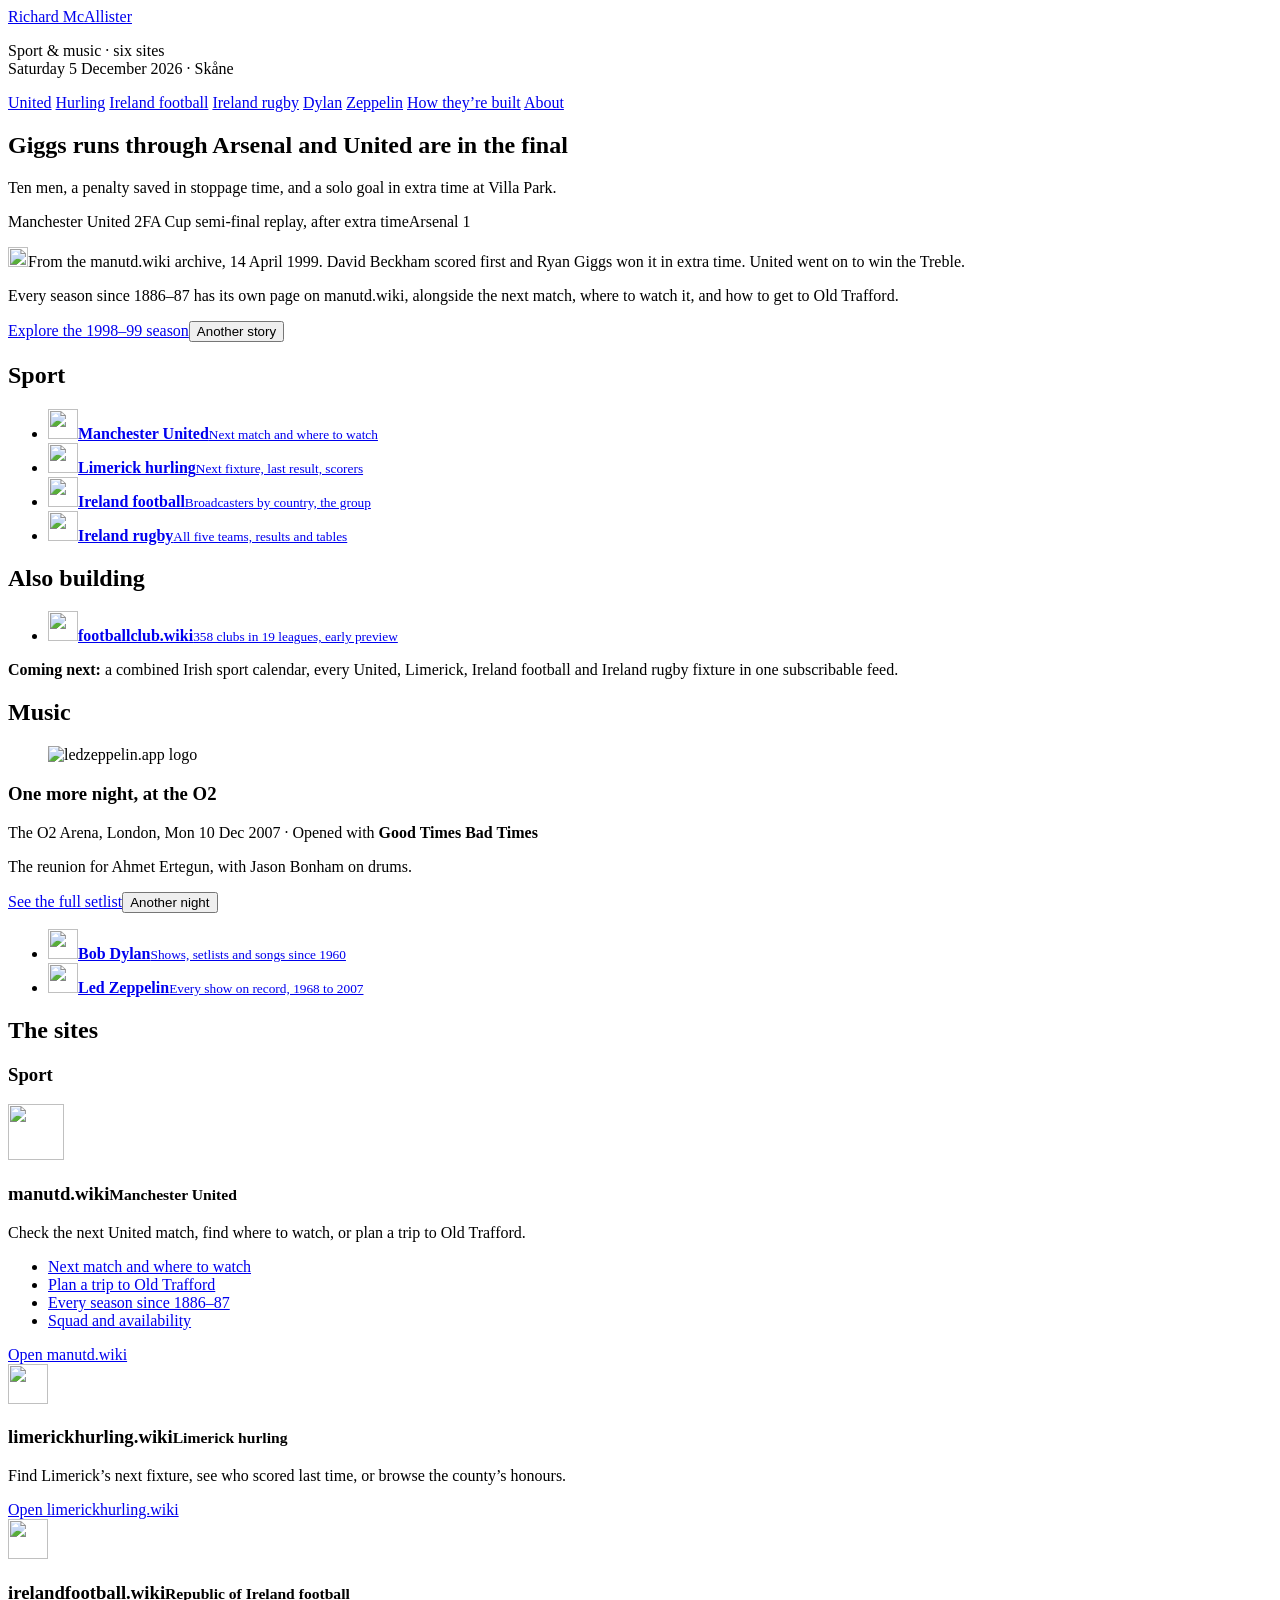
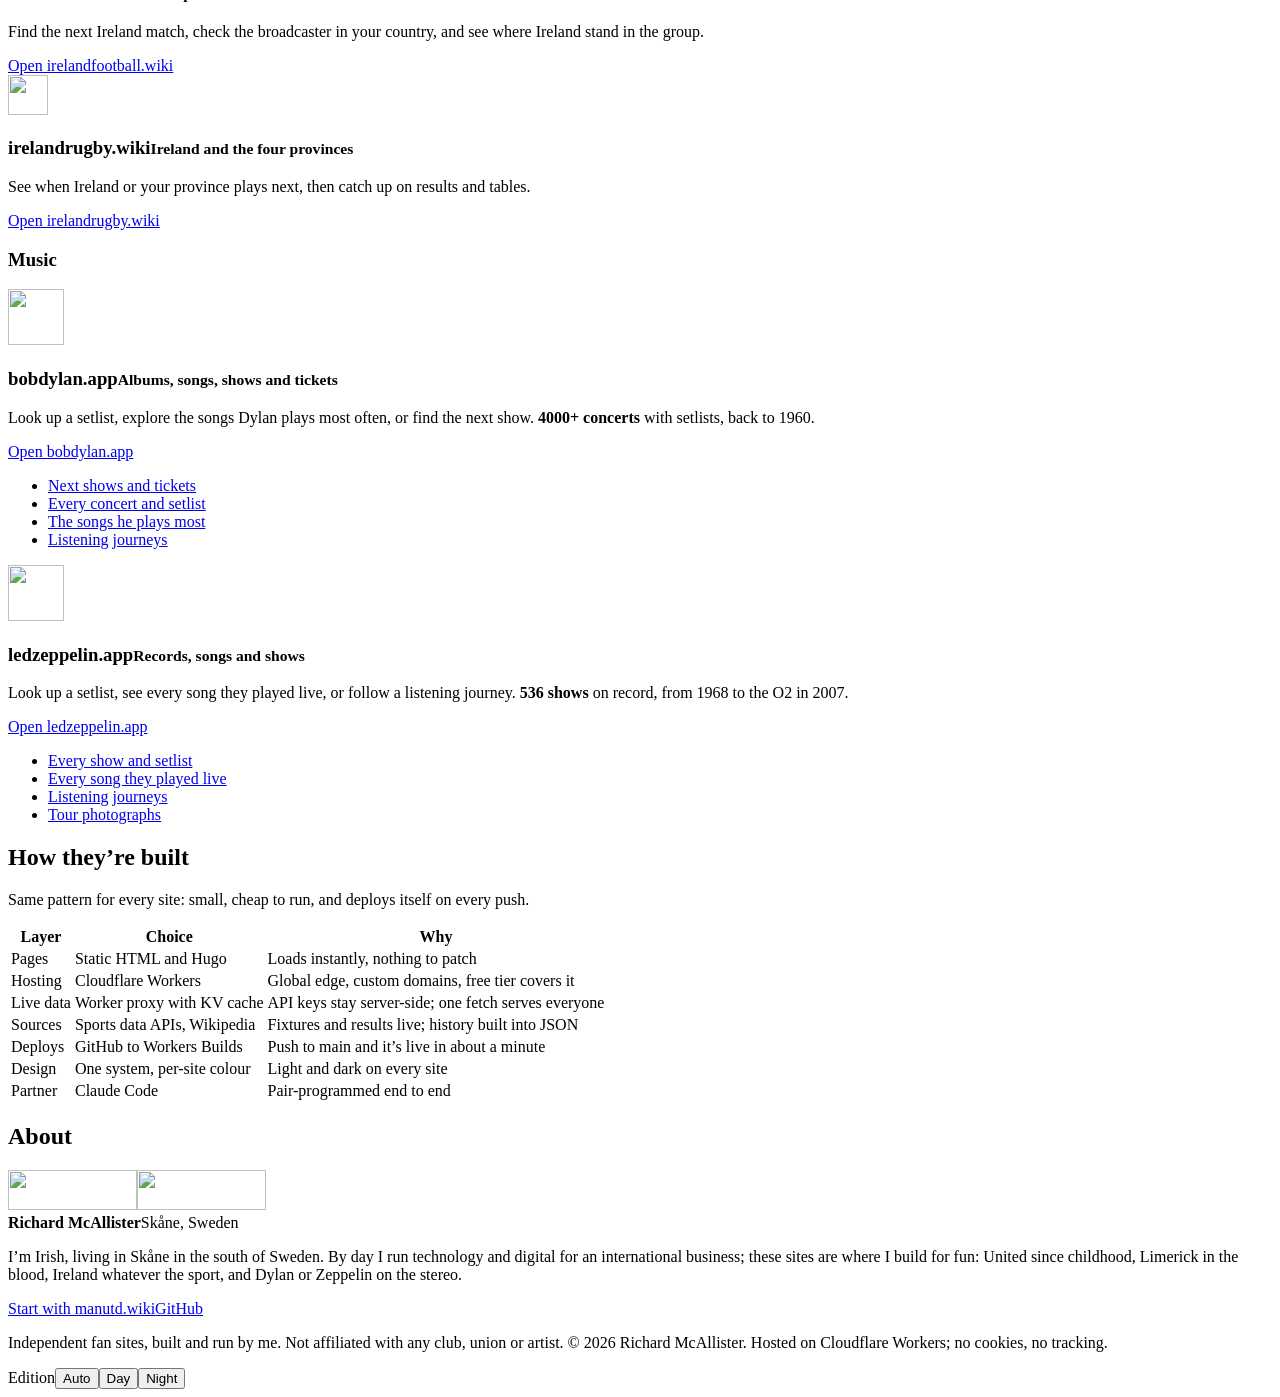
==== public/index.html @ 74a03098 "Music column opens on a random Dylan or Zeppelin night each visit Co-Authored-By: Claude Opus 5.5 <n" ====
<!doctype html>
<html lang="en-IE">
<head>
<meta charset="utf-8">
<meta name="viewport" content="width=device-width,initial-scale=1,viewport-fit=cover">
<title>Richard McAllister · sites</title>
<meta name="description" content="Richard McAllister's independent sites: manutd.wiki, limerickhurling.wiki, irelandfootball.wiki, irelandrugby.wiki, bobdylan.app and ledzeppelin.app.">
<meta name="theme-color" content="#FBFAF7" media="(prefers-color-scheme: light)">
<meta name="theme-color" content="#141311" media="(prefers-color-scheme: dark)">
<meta property="og:title" content="Richard McAllister · sites">
<meta property="og:description" content="Six fan sites for the things I follow: United, Limerick hurling, Ireland football and rugby, Bob Dylan and Led Zeppelin.">
<meta property="og:type" content="website">
<meta property="og:url" content="https://richardmcallister.app/">
<meta property="og:image" content="https://richardmcallister.app/og-image-1200x630.png">
<meta property="og:image:width" content="1200">
<meta property="og:image:height" content="630">
<meta property="og:image:alt" content="RMC logo with the sites Richard McAllister builds">
<meta name="twitter:card" content="summary_large_image">
<link rel="icon" href="/favicon.ico" sizes="32x32">
<link rel="icon" href="/favicon.svg" type="image/svg+xml">
<link rel="apple-touch-icon" href="/apple-touch-icon.png">
<link rel="manifest" href="/site.webmanifest">
<link rel="preload" href="/fonts/libre-franklin-latin-900-normal.woff2" as="font" type="font/woff2" crossorigin>
<link rel="preload" href="/fonts/source-serif-4-latin-400-normal.woff2" as="font" type="font/woff2" crossorigin>
<link rel="stylesheet" href="/site.css?v=202611081407">
<script>try{var t=localStorage.getItem("rm-theme");if(t)document.documentElement.dataset.theme=t}catch(e){}</script>
</head>
<body>
<div class="wrap">

<header>
  <div class="mast">
    <a class="name" href="/">Richard McAllister</a>
    <p class="dateline">Sport &amp; music · six sites<br><span id="today">Sunday 8 November 2026</span> · Skåne</p>
  </div>
  <nav class="sections" aria-label="Sections">
    <a href="#united" style="--c:var(--mu)">United</a>
    <a href="#limerick" style="--c:var(--lim)">Hurling</a>
    <a href="#ireland-football" style="--c:var(--irf)">Ireland football</a>
    <a href="#ireland-rugby" style="--c:var(--irr)">Ireland rugby</a>
    <a href="#dylan" style="--c:var(--bd)">Dylan</a>
    <a href="#ledzeppelin" style="--c:var(--lz)">Zeppelin</a>
    <a class="sp" href="#built">How they’re built</a>
    <a href="#about">About</a>
  </nav>
</header>

<main>
<div class="front">
  <article class="lead" style="--c:var(--mu)" aria-labelledby="lead-h">
    <h1 id="lead-h">Newton Heath refuse extra time and are thrown out of the cup</h1>
    <p class="stand" id="lead-stand">The club’s first FA Cup tie ends level, and then ends early. It is the opening page in an archive of every United season on manutd.wiki.</p>
    <p class="strip"><span id="lead-home">Fleetwood Rangers 2</span><span class="comp" id="lead-comp">FA Cup, first round</span><span class="away" id="lead-away">Newton Heath 2</span></p>
    <div class="body">
      <p><span class="dl"><img class="bare" src="/logos/manutd.png" alt="" width="20" height="20">From the manutd.wiki archive, <span id="lead-date">30 October 1886</span>.</span> <span id="lead-p1">Jack Doughty scored both. Newton Heath refused to play extra time and were thrown out of the cup.</span></p>
      <p>Every season since 1886–87 has its own page on manutd.wiki, alongside the next match, where to watch it, and how to get to Old Trafford.</p>
    </div>
    <div class="acts"><a class="go" id="lead-go" href="https://manutd.wiki/history/season/?s=1886-87"><span id="lead-season">Explore the 1886–87 season</span></a><button type="button" class="another" id="lead-btn">Another story</button></div>
  </article>

  <section class="col" aria-labelledby="fx-h" style="--c:var(--ink)">
    <h2 id="fx-h">Sport</h2>
    <ul class="fx">
      <li><a href="https://manutd.wiki/" style="--c:var(--mu)"><img class="bare" src="/logos/manutd.png" alt="" width="30" height="30"><b>Manchester United</b><small>Next match and where to watch</small></a></li>
      <li><a href="https://limerickhurling.wiki" style="--c:var(--lim)"><img src="/logos/limerickhurling.png" alt="" width="30" height="30"><b>Limerick hurling</b><small>Next fixture, last result, scorers</small></a></li>
      <li><a href="https://irelandfootball.wiki" style="--c:var(--irf)"><img src="/logos/irelandfootball.png" alt="" width="30" height="30"><b>Ireland football</b><small>Broadcasters by country, the group</small></a></li>
      <li><a href="https://irelandrugby.wiki" style="--c:var(--irr)"><img src="/logos/irelandrugby.png" alt="" width="30" height="30"><b>Ireland rugby</b><small>All five teams, results and tables</small></a></li>
    </ul>
    <div class="brief" style="--c:var(--fc)">
      <h2>Also building</h2>
      <ul class="fx"><li><a href="https://footballclub.wiki" style="--c:var(--fc)"><img class="bare" src="/logos/footballclub.svg" alt="" width="30" height="30"><b>footballclub.wiki</b><small>358 clubs in 19 leagues, early preview</small></a></li></ul>
      <p class="next"><b>Coming next:</b> a combined Irish sport calendar, every United, Limerick, Ireland football and Ireland rugby fixture in one subscribable feed.</p>
    </div>
  </section>

  <section class="col music" id="music" aria-labelledby="mu-h" style="--c:var(--bd)">
    <h2 id="mu-h">Music</h2>
    <figure id="pick-fig"><img id="pick-logo" src="/logos/bobdylan.png" alt="bobdylan.app logo" width="512" height="512"></figure>
    <div class="night" id="night">
      <h3 id="pick-head">The night someone shouted “Judas!”</h3>
      <p class="opened"><span id="pick-where">Free Trade Hall, Manchester</span>, <span id="pick-when">Tue 17 May 1966</span> · Opened with <b id="pick-open">She Belongs to Me</b></p>
      <p id="pick-note">Bootlegged for decades under the wrong name, as the Royal Albert Hall concert.</p>
    </div>
    <div class="acts"><a class="go" id="pick-go" href="https://bobdylan.app/concert/?id=13d6bd6d">See the full setlist</a><button type="button" class="another" id="pick-btn">Another night</button></div>
    <ul class="fx bands">
      <li><a href="https://bobdylan.app" style="--c:var(--bd)"><img src="/logos/bobdylan.png" alt="" width="30" height="30"><b>Bob Dylan</b><small>Shows, setlists and songs since 1960</small></a></li>
      <li><a href="https://ledzeppelin.app" style="--c:var(--lz)"><img src="/logos/ledzeppelin.png" alt="" width="30" height="30"><b>Led Zeppelin</b><small>Every show on record, 1968 to 2007</small></a></li>
    </ul>
  </section>
</div>

<h2 class="paper-h" id="sites">The sites</h2>
<h3 class="grp">Sport</h3>
<div class="sport">
  <section class="sec lead-site" id="united" style="--c:var(--mu)" aria-labelledby="united-h">
    <div class="top"><img class="bare" src="/logos/manutd.png" alt="" width="56" height="56"><h3 id="united-h">manutd.wiki<small>Manchester United</small></h3></div>
    <p class="deck">Check the next United match, find where to watch, or plan a trip to Old Trafford.</p>
    <ul class="links">
      <li><a href="https://manutd.wiki/">Next match and where to watch</a></li>
      <li><a href="https://manutd.wiki/trips/">Plan a trip to Old Trafford</a></li>
      <li><a href="https://manutd.wiki/history/seasons/">Every season since 1886–87</a></li>
      <li><a href="https://manutd.wiki/squad/">Squad and availability</a></li>
    </ul>
    <a class="go" href="https://manutd.wiki">Open manutd.wiki</a>
  </section>
  <div class="irish">
    <section class="brief-site" id="limerick" style="--c:var(--lim)" aria-labelledby="lim-h">
      <div class="top"><img src="/logos/limerickhurling.png" alt="" width="40" height="40"><h3 id="lim-h">limerickhurling.wiki<small>Limerick hurling</small></h3></div>
      <p>Find Limerick’s next fixture, see who scored last time, or browse the county’s honours.</p>
      <a class="go" href="https://limerickhurling.wiki">Open limerickhurling.wiki</a>
    </section>
    <section class="brief-site" id="ireland-football" style="--c:var(--irf)" aria-labelledby="irf-h">
      <div class="top"><img src="/logos/irelandfootball.png" alt="" width="40" height="40"><h3 id="irf-h">irelandfootball.wiki<small>Republic of Ireland football</small></h3></div>
      <p>Find the next Ireland match, check the broadcaster in your country, and see where Ireland stand in the group.</p>
      <a class="go" href="https://irelandfootball.wiki">Open irelandfootball.wiki</a>
    </section>
    <section class="brief-site" id="ireland-rugby" style="--c:var(--irr)" aria-labelledby="irr-h">
      <div class="top"><img src="/logos/irelandrugby.png" alt="" width="40" height="40"><h3 id="irr-h">irelandrugby.wiki<small>Ireland and the four provinces</small></h3></div>
      <p>See when Ireland or your province plays next, then catch up on results and tables.</p>
      <a class="go" href="https://irelandrugby.wiki">Open irelandrugby.wiki</a>
    </section>
  </div>
</div>
<h3 class="grp">Music</h3>
<div class="music-sites">
<section class="sec band" id="dylan" style="--c:var(--bd)" aria-labelledby="bd-h">
  <div class="top"><img src="/logos/bobdylan.png" alt="" width="56" height="56"><h3 id="bd-h">bobdylan.app<small>Albums, songs, shows and tickets</small></h3></div>
  <p class="deck">Look up a setlist, explore the songs Dylan plays most often, or find the next show. <b>4000+ concerts</b> with setlists, back to 1960.</p>
  <a class="go" href="https://bobdylan.app">Open bobdylan.app</a>
  <ul class="links setlist">
    <li><a href="https://bobdylan.app/">Next shows and tickets</a></li>
    <li><a href="https://bobdylan.app/concerts/">Every concert and setlist</a></li>
    <li><a href="https://bobdylan.app/songs/">The songs he plays most</a></li>
    <li><a href="https://bobdylan.app/journeys/">Listening journeys</a></li>
  </ul>
</section>
<section class="sec band" id="ledzeppelin" style="--c:var(--lz)" aria-labelledby="lz-h">
  <div class="top"><img src="/logos/ledzeppelin.png" alt="" width="56" height="56"><h3 id="lz-h">ledzeppelin.app<small>Records, songs and shows</small></h3></div>
  <p class="deck">Look up a setlist, see every song they played live, or follow a listening journey. <b>536 shows</b> on record, from 1968 to the O2 in 2007.</p>
  <a class="go" href="https://ledzeppelin.app">Open ledzeppelin.app</a>
  <ul class="links setlist">
    <li><a href="https://ledzeppelin.app/concerts/">Every show and setlist</a></li>
    <li><a href="https://ledzeppelin.app/songs/">Every song they played live</a></li>
    <li><a href="https://ledzeppelin.app/journeys/">Listening journeys</a></li>
    <li><a href="https://ledzeppelin.app/gallery/">Tour photographs</a></li>
  </ul>
</section>
</div>

<div class="two">
  <section id="built" aria-labelledby="built-h">
    <h2 class="sechead" id="built-h">How they’re built</h2>
    <p class="intro">Same pattern for every site: small, cheap to run, and deploys itself on every push.</p>
    <table class="agate">
      <thead><tr><th scope="col">Layer</th><th scope="col">Choice</th><th scope="col">Why</th></tr></thead>
      <tbody>
        <tr><td>Pages</td><td>Static HTML and Hugo</td><td>Loads instantly, nothing to patch</td></tr>
        <tr><td>Hosting</td><td>Cloudflare Workers</td><td>Global edge, custom domains, free tier covers it</td></tr>
        <tr><td>Live data</td><td>Worker proxy with KV cache</td><td>API keys stay server-side; one fetch serves everyone</td></tr>
        <tr><td>Sources</td><td>Sports data APIs, Wikipedia</td><td>Fixtures and results live; history built into JSON</td></tr>
        <tr><td>Deploys</td><td>GitHub to Workers Builds</td><td>Push to main and it’s live in about a minute</td></tr>
        <tr><td>Design</td><td>One system, per-site colour</td><td>Light and dark on every site</td></tr>
        <tr><td>Partner</td><td>Claude Code</td><td>Pair-programmed end to end</td></tr>
      </tbody>
    </table>
  </section>
  <section id="about" class="column" aria-labelledby="about-h">
    <h2 class="sechead" id="about-h">About</h2>
    <div class="byline"><img class="mk on-light" src="/brand/rmc-mark.svg" alt="" width="129" height="40"><img class="mk on-dark" src="/brand/rmc-mark-on-dark.svg" alt="" width="129" height="40"><div><b>Richard McAllister</b><span>Skåne, Sweden</span></div></div>
    <p>I’m Irish, living in Skåne in the south of Sweden. By day I run technology and digital for an international business; these sites are where I build for fun: United since childhood, Limerick in the blood, Ireland whatever the sport, and Dylan or Zeppelin on the stereo.</p>
    <div class="row" style="--c:var(--ink)"><a class="go" href="https://manutd.wiki">Start with manutd.wiki</a><a class="go" href="https://github.com/richardmcallister-personal">GitHub</a></div>
  </section>
</div>
</main>

<footer class="colophon">
  <p>Independent fan sites, built and run by me. Not affiliated with any club, union or artist. © <span id="yr">2026</span> Richard McAllister. Hosted on Cloudflare Workers; no cookies, no tracking.</p>
  <div class="edition" role="group" aria-label="Appearance"><span>Edition</span><button type="button" data-t="">Auto</button><button type="button" data-t="light">Day</button><button type="button" data-t="dark">Night</button></div>
</footer>

</div>
<script>
(function(){
  var root=document.documentElement,btns=document.querySelectorAll(".edition button");
  function mark(){var cur=root.dataset.theme||"";btns.forEach(function(b){b.setAttribute("aria-pressed",String(b.dataset.t===cur))})}
  btns.forEach(function(b){b.addEventListener("click",function(){
    if(b.dataset.t){root.dataset.theme=b.dataset.t}else{delete root.dataset.theme}
    try{b.dataset.t?localStorage.setItem("rm-theme",b.dataset.t):localStorage.removeItem("rm-theme")}catch(e){}
    mark()})});
  mark();
  var now=new Date();
  document.getElementById("yr").textContent=now.getFullYear();
  try{document.getElementById("today").textContent=now.toLocaleDateString("en-GB",{weekday:"long",day:"numeric",month:"long",year:"numeric",timeZone:"Europe/Stockholm"}).replace(/,/g,"")}catch(e){}

  // Music column: a night from either archive (band: d = Dylan, z = Zeppelin)
  var SHOWS=[
    ["1963-10-26","73d62a05","Carnegie Hall, New York","The Times They Are A-Changin’","The title song of his next album, still months from release, opened the night.","A title song, months early"],
    ["1965-07-25","3bd7b098","Newport Folk Festival, Rhode Island","Maggie’s Farm","His first electric set. Maggie’s Farm, Like a Rolling Stone and It Takes a Lot to Laugh all had their live debut.","Dylan goes electric at Newport"],
    ["1966-05-05","6bd7c69a","Adelphi Cinema, Dublin","She Belongs to Me","The 1966 tour reaches Dublin: an acoustic first half, then an electric second half with the band.","Acoustic, then electric, in Dublin"],
    ["1966-05-17","13d6bd6d","Free Trade Hall, Manchester","She Belongs to Me","Bootlegged for decades under the wrong name, as the Royal Albert Hall concert.","The night someone shouted \u201cJudas!\u201d"],
    ["1975-10-30","3bd7b068","Plymouth Memorial Hall, Massachusetts","When I Paint My Masterpiece","Opening night of the Rolling Thunder Revue.","Rolling Thunder opens"],
    ["1978-02-28","43d7c3fb","Nippon Budokan, Tokyo","A Hard Rain’s A-Gonna Fall","Recorded, with the next night’s show, for the album Bob Dylan at Budokan.","Recording at the Budokan"],
    ["1984-07-08","73d75ead","Slane Castle, Co. Meath","Highway 61 Revisited","Van Morrison, Bono and Carlos Santana all joined him in the encores.","Van, Bono and Santana join in at Slane"],
    ["2026-11-05","637da247","Palazzo dello Sport, Rome","Watching the River Flow","A recent night on the Lights of Autumn tour.","Lights of Autumn in Rome"],
    ["1970-01-09","1bd12988","Royal Albert Hall, London","We’re Gonna Groove","Jimmy Page’s 26th birthday. The show was filmed, and the footage finally came out on DVD in 2003.","Filmed on Jimmy Page’s birthday","z"],
    ["1971-03-05","2bd6189a","Ulster Hall, Belfast","Immigrant Song","Stairway to Heaven, played live for the first time, eight months before the album came out.","Stairway, live for the first time","z"],
    ["1973-07-29","3bd600dc","Madison Square Garden, New York","Rock and Roll","One of the three nights filmed for The Song Remains the Same.","Filming The Song Remains the Same","z"],
    ["1979-08-04","13d6316d","Knebworth House, Hertfordshire","The Song Remains the Same","Their first show in Britain for four years.","Back home at Knebworth","z"],
    ["2007-12-10","13d6bd65","The O2 Arena, London","Good Times Bad Times","The reunion for Ahmet Ertegun, with Jason Bonham on drums.","One more night, at the O2","z"]
  ];
  var BAND={d:{site:"https://bobdylan.app",logo:"/logos/bobdylan.png",alt:"bobdylan.app logo",c:"var(--bd)",ground:"var(--dylan-ground)"},
            z:{site:"https://ledzeppelin.app",logo:"/logos/ledzeppelin.png",alt:"ledzeppelin.app logo",c:"var(--lz)",ground:"var(--zep-ground)"}};
  var cur=3,box=document.getElementById("night"),still=window.matchMedia&&matchMedia("(prefers-reduced-motion: reduce)").matches;
  function fmt(d){var t=new Date(d+"T12:00:00Z");return t.toLocaleDateString("en-GB",{weekday:"short",day:"numeric",month:"short",year:"numeric",timeZone:"UTC"}).replace(/,/g,"")}
  function show(i){var x=SHOWS[i];cur=i;
    document.getElementById("pick-when").textContent=fmt(x[0]);
    document.getElementById("pick-head").textContent=x[5];
    document.getElementById("pick-where").textContent=x[2];
    document.getElementById("pick-open").textContent=x[3];
    document.getElementById("pick-note").textContent=x[4];
    var band=BAND[x[6]||"d"],col=document.getElementById("music"),logo=document.getElementById("pick-logo");
    col.style.setProperty("--c",band.c);document.getElementById("pick-fig").style.background=band.ground;
    if(logo.getAttribute("src")!==band.logo){logo.src=band.logo;logo.alt=band.alt}
    document.getElementById("pick-go").href=band.site+"/concert/?id="+x[1];}
  show(Math.floor(Math.random()*SHOWS.length));
  document.getElementById("pick-btn").addEventListener("click",function(){var n;do{n=Math.floor(Math.random()*SHOWS.length)}while(n===cur);
    box.setAttribute("aria-live","polite");
    if(still){show(n);return}box.classList.add("out");setTimeout(function(){show(n);box.classList.remove("out")},220)});

  // Front page lead: a story from the manutd.wiki archive, new on each visit and on request
  var STORIES=[
    {d:"30 October 1886",s:"1886-87",h:"Newton Heath refuse extra time and are thrown out of the cup",
     st:"The club’s first FA Cup tie ends level, and then ends early. It is the opening page in an archive of every United season on manutd.wiki.",
     home:"Fleetwood Rangers 2",comp:"FA Cup, first round",away:"Newton Heath 2",
     p:"Jack Doughty scored both. Newton Heath refused to play extra time and were thrown out of the cup."},
    {d:"24 April 1909",s:"1908-09",h:"Sandy Turnbull’s goal wins United their first FA Cup",
     st:"One goal at Crystal Palace is enough against Bristol City, and the cup comes to Manchester United for the first time.",
     home:"Manchester United 1",comp:"FA Cup final",away:"Bristol City 0",
     p:"Sandy Turnbull scored the only goal of the final, played at Crystal Palace in London."},
    {d:"1 February 1958",s:"1957-58",h:"Nine goals at Highbury in the Busby Babes’ last game in England",
     st:"Arsenal and United share nine goals in north London. Five days later, the team’s plane crashes at Munich on the way home from Belgrade.",
     home:"Arsenal 4",comp:"First Division",away:"Manchester United 5",
     p:"Tommy Taylor scored twice, and Bobby Charlton, Duncan Edwards and Dennis Viollet got the others."},
    {d:"19 February 1958",s:"1957-58",h:"Thirteen days after Munich, United play again and win",
     st:"A patched-up side beats Sheffield Wednesday at Old Trafford in the FA Cup fifth round.",
     home:"Manchester United 3",comp:"FA Cup, fifth round",away:"Sheffield Wednesday 0",
     p:"Shay Brennan scored twice and Alex Dawson got the third. The run went all the way to Wembley, where Bolton won the final."},
    {d:"14 May 1994",s:"1993-94",h:"Cantona scores twice from the spot and United win the Double",
     st:"Chelsea are beaten 4–0 at Wembley, and the FA Cup joins the league title for the first time in the club’s history.",
     home:"Manchester United 4",comp:"FA Cup final",away:"Chelsea 0",
     p:"Eric Cantona scored two penalties, then Mark Hughes and Brian McClair added two more."},
    {d:"14 April 1999",s:"1998-99",h:"Giggs runs through Arsenal and United are in the final",
     st:"Ten men, a penalty saved in stoppage time, and a solo goal in extra time at Villa Park.",
     home:"Manchester United 2",comp:"FA Cup semi-final replay, after extra time",away:"Arsenal 1",
     p:"David Beckham scored first and Ryan Giggs won it in extra time. United went on to win the Treble."}
  ];
  var lead=document.querySelector(".lead"),cs=0;
  function tell(i){var x=STORIES[i];cs=i;
    document.getElementById("lead-h").textContent=x.h;
    document.getElementById("lead-stand").textContent=x.st;
    document.getElementById("lead-home").textContent=x.home;
    document.getElementById("lead-comp").textContent=x.comp;
    document.getElementById("lead-away").textContent=x.away;
    document.getElementById("lead-date").textContent=x.d;
    document.getElementById("lead-p1").textContent=x.p;
    document.getElementById("lead-season").textContent="Explore the "+x.s.replace("-","–")+" season";
    document.getElementById("lead-go").href="https://manutd.wiki/history/season/?s="+x.s;}
  function other(){var n;do{n=Math.floor(Math.random()*STORIES.length)}while(n===cs);return n}
  tell(Math.floor(Math.random()*STORIES.length));
  document.getElementById("lead-btn").addEventListener("click",function(){var n=other();lead.setAttribute("aria-live","polite");
    if(still){tell(n);return}lead.classList.add("out");setTimeout(function(){tell(n);lead.classList.remove("out")},220)});
})();
</script>
</body>
</html>
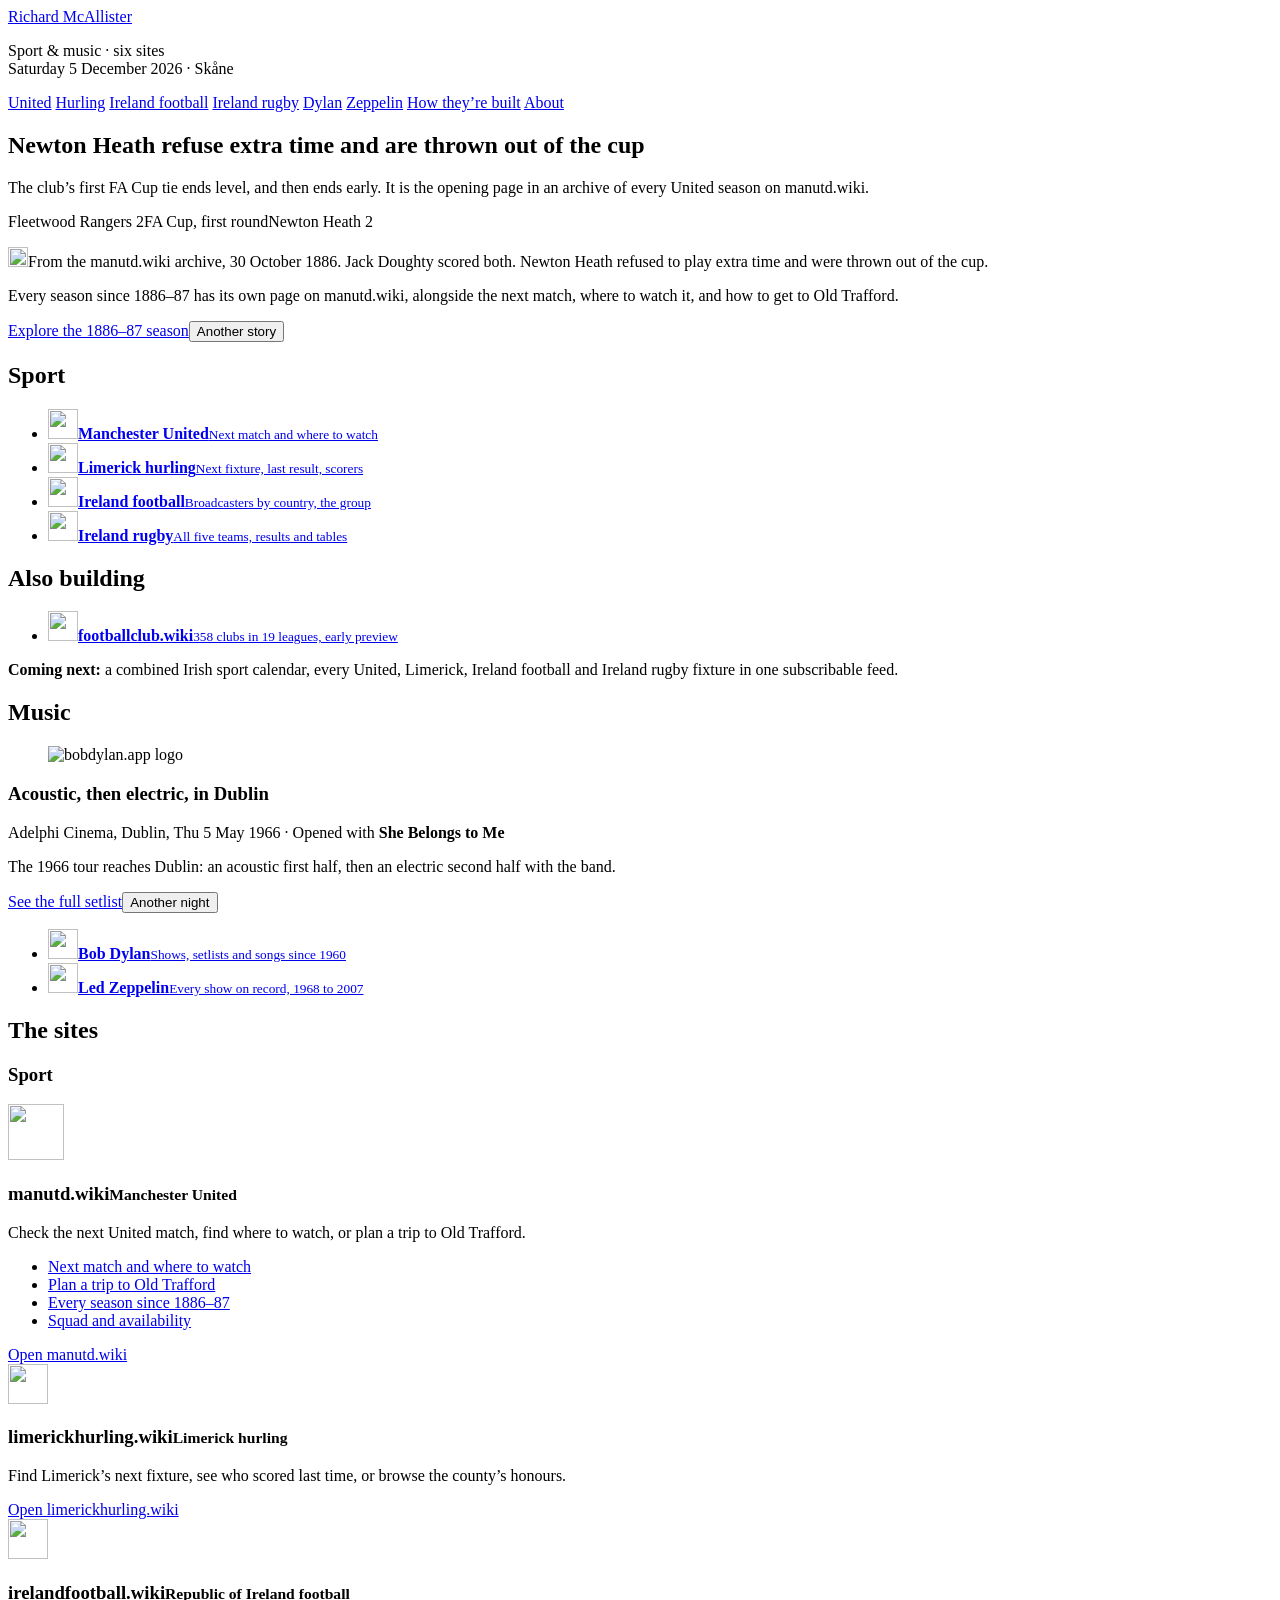
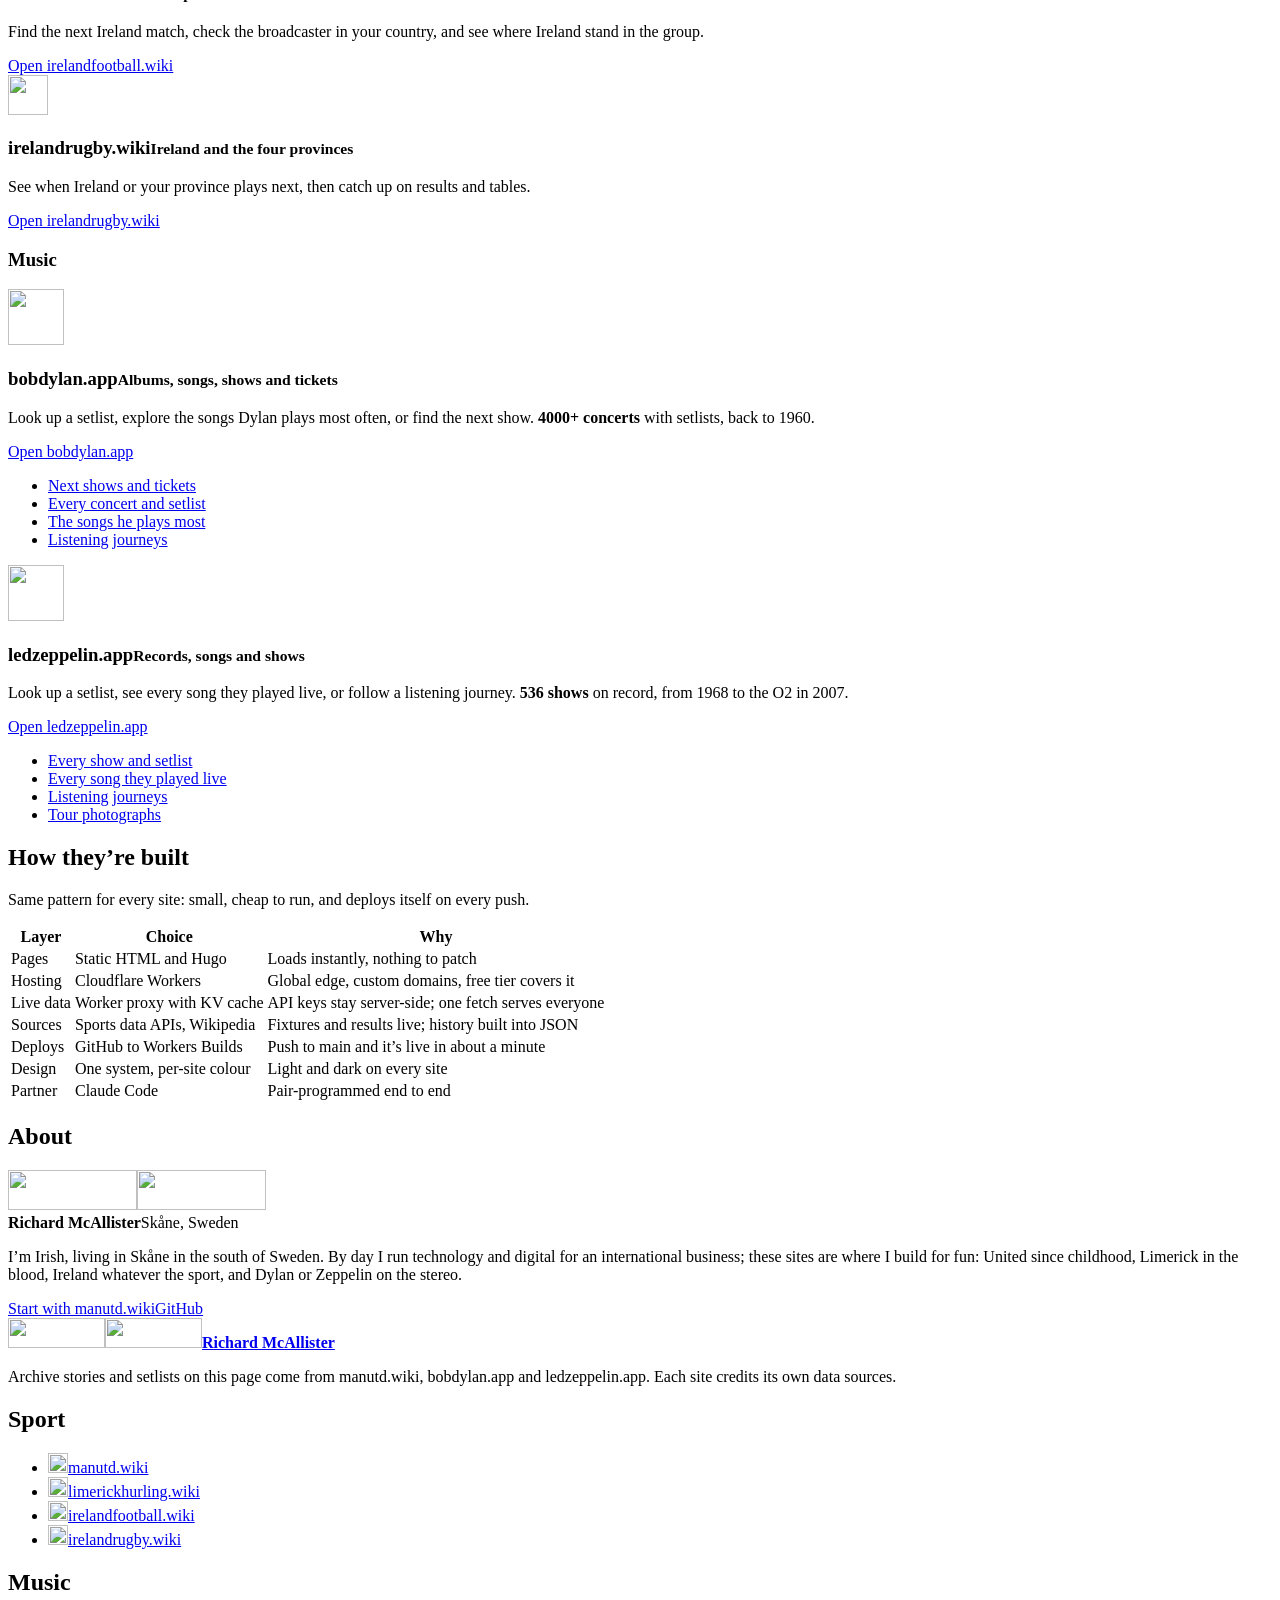
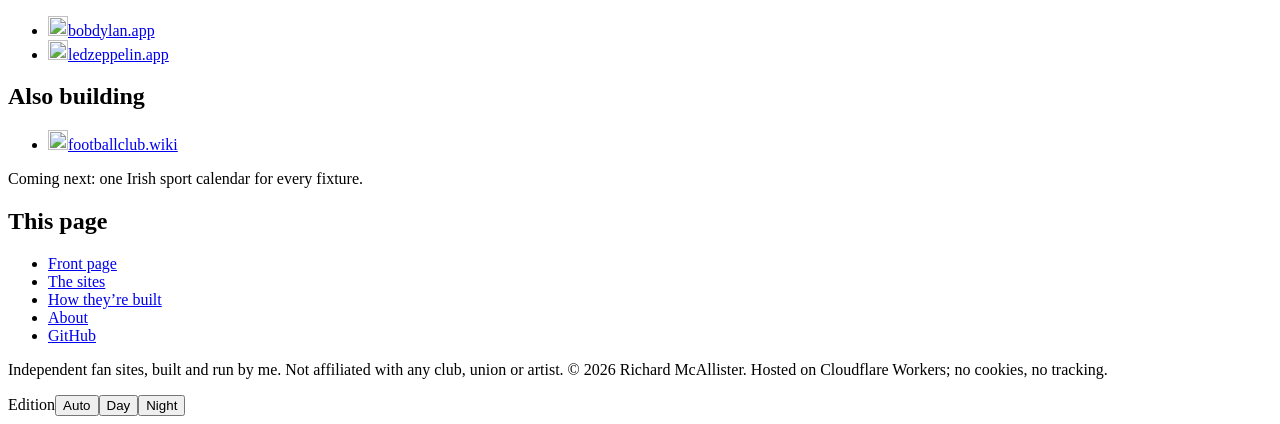
==== commit b9a4924b: "Colophon footer modelled on manutd.wiki: nameplate, four columns of links, small print and edition t" ====
--- a/public/index.html
+++ b/public/index.html
@@ -22,7 +22,7 @@
 <link rel="manifest" href="/site.webmanifest">
 <link rel="preload" href="/fonts/libre-franklin-latin-900-normal.woff2" as="font" type="font/woff2" crossorigin>
 <link rel="preload" href="/fonts/source-serif-4-latin-400-normal.woff2" as="font" type="font/woff2" crossorigin>
-<link rel="stylesheet" href="/site.css?v=202611081407">
+<link rel="stylesheet" href="/site.css?v=202611081429">
 <script>try{var t=localStorage.getItem("rm-theme");if(t)document.documentElement.dataset.theme=t}catch(e){}</script>
 </head>
 <body>
@@ -174,8 +174,49 @@
 </main>
 
 <footer class="colophon">
-  <p>Independent fan sites, built and run by me. Not affiliated with any club, union or artist. © <span id="yr">2026</span> Richard McAllister. Hosted on Cloudflare Workers; no cookies, no tracking.</p>
-  <div class="edition" role="group" aria-label="Appearance"><span>Edition</span><button type="button" data-t="">Auto</button><button type="button" data-t="light">Day</button><button type="button" data-t="dark">Night</button></div>
+  <div class="cp-name">
+    <a href="/"><img class="mk on-light" src="/brand/rmc-mark.svg" alt="" width="97" height="30"><img class="mk on-dark" src="/brand/rmc-mark-on-dark.svg" alt="" width="97" height="30"><b>Richard McAllister</b></a>
+    <p class="cp-src">Archive stories and setlists on this page come from manutd.wiki, bobdylan.app and ledzeppelin.app. Each site credits its own data sources.</p>
+  </div>
+  <nav class="cp-cols" aria-label="All sites">
+    <div>
+      <h2>Sport</h2>
+      <ul>
+        <li><a href="https://manutd.wiki/"><img class="bare" src="/logos/manutd.png" alt="" width="20" height="20" loading="lazy">manutd.wiki</a></li>
+        <li><a href="https://limerickhurling.wiki/"><img src="/logos/limerickhurling.png" alt="" width="20" height="20" loading="lazy">limerickhurling.wiki</a></li>
+        <li><a href="https://irelandfootball.wiki/"><img src="/logos/irelandfootball.png" alt="" width="20" height="20" loading="lazy">irelandfootball.wiki</a></li>
+        <li><a href="https://irelandrugby.wiki/"><img src="/logos/irelandrugby.png" alt="" width="20" height="20" loading="lazy">irelandrugby.wiki</a></li>
+      </ul>
+    </div>
+    <div>
+      <h2>Music</h2>
+      <ul>
+        <li><a href="https://bobdylan.app/"><img src="/logos/bobdylan.png" alt="" width="20" height="20" loading="lazy">bobdylan.app</a></li>
+        <li><a href="https://ledzeppelin.app/"><img src="/logos/ledzeppelin.png" alt="" width="20" height="20" loading="lazy">ledzeppelin.app</a></li>
+      </ul>
+    </div>
+    <div>
+      <h2>Also building</h2>
+      <ul>
+        <li><a href="https://footballclub.wiki/"><img class="bare" src="/logos/footballclub.svg" alt="" width="20" height="20" loading="lazy">footballclub.wiki</a></li>
+      </ul>
+      <p class="soon">Coming next: one Irish sport calendar for every fixture.</p>
+    </div>
+    <div>
+      <h2>This page</h2>
+      <ul>
+        <li><a href="/">Front page</a></li>
+        <li><a href="/#sites">The sites</a></li>
+        <li><a href="/#built">How they’re built</a></li>
+        <li><a href="/#about">About</a></li>
+        <li><a href="https://github.com/richardmcallister-personal">GitHub</a></li>
+      </ul>
+    </div>
+  </nav>
+  <div class="cp-small">
+    <p>Independent fan sites, built and run by me. Not affiliated with any club, union or artist. © <span id="yr">2026</span> Richard McAllister. Hosted on Cloudflare Workers; no cookies, no tracking.</p>
+    <div class="edition" role="group" aria-label="Appearance"><span>Edition</span><button type="button" data-t="">Auto</button><button type="button" data-t="light">Day</button><button type="button" data-t="dark">Night</button></div>
+  </div>
 </footer>
 
 </div>
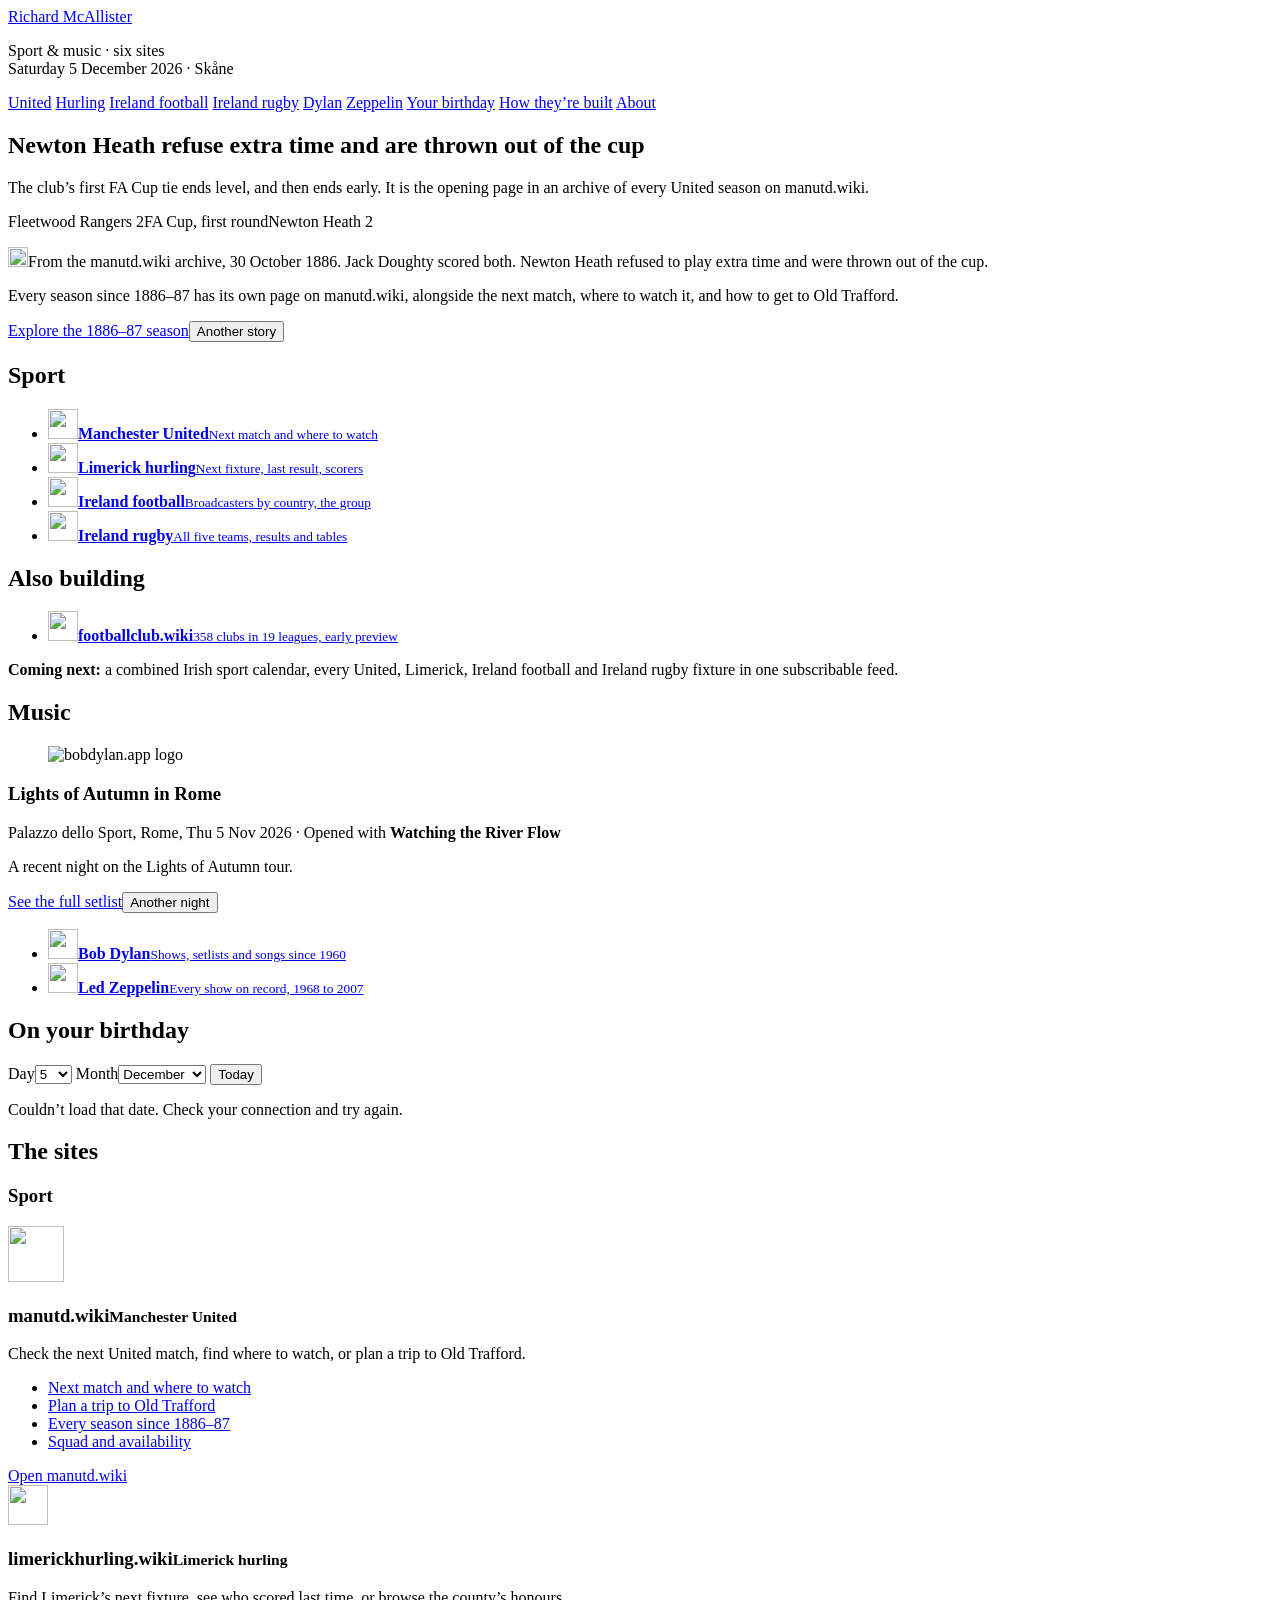
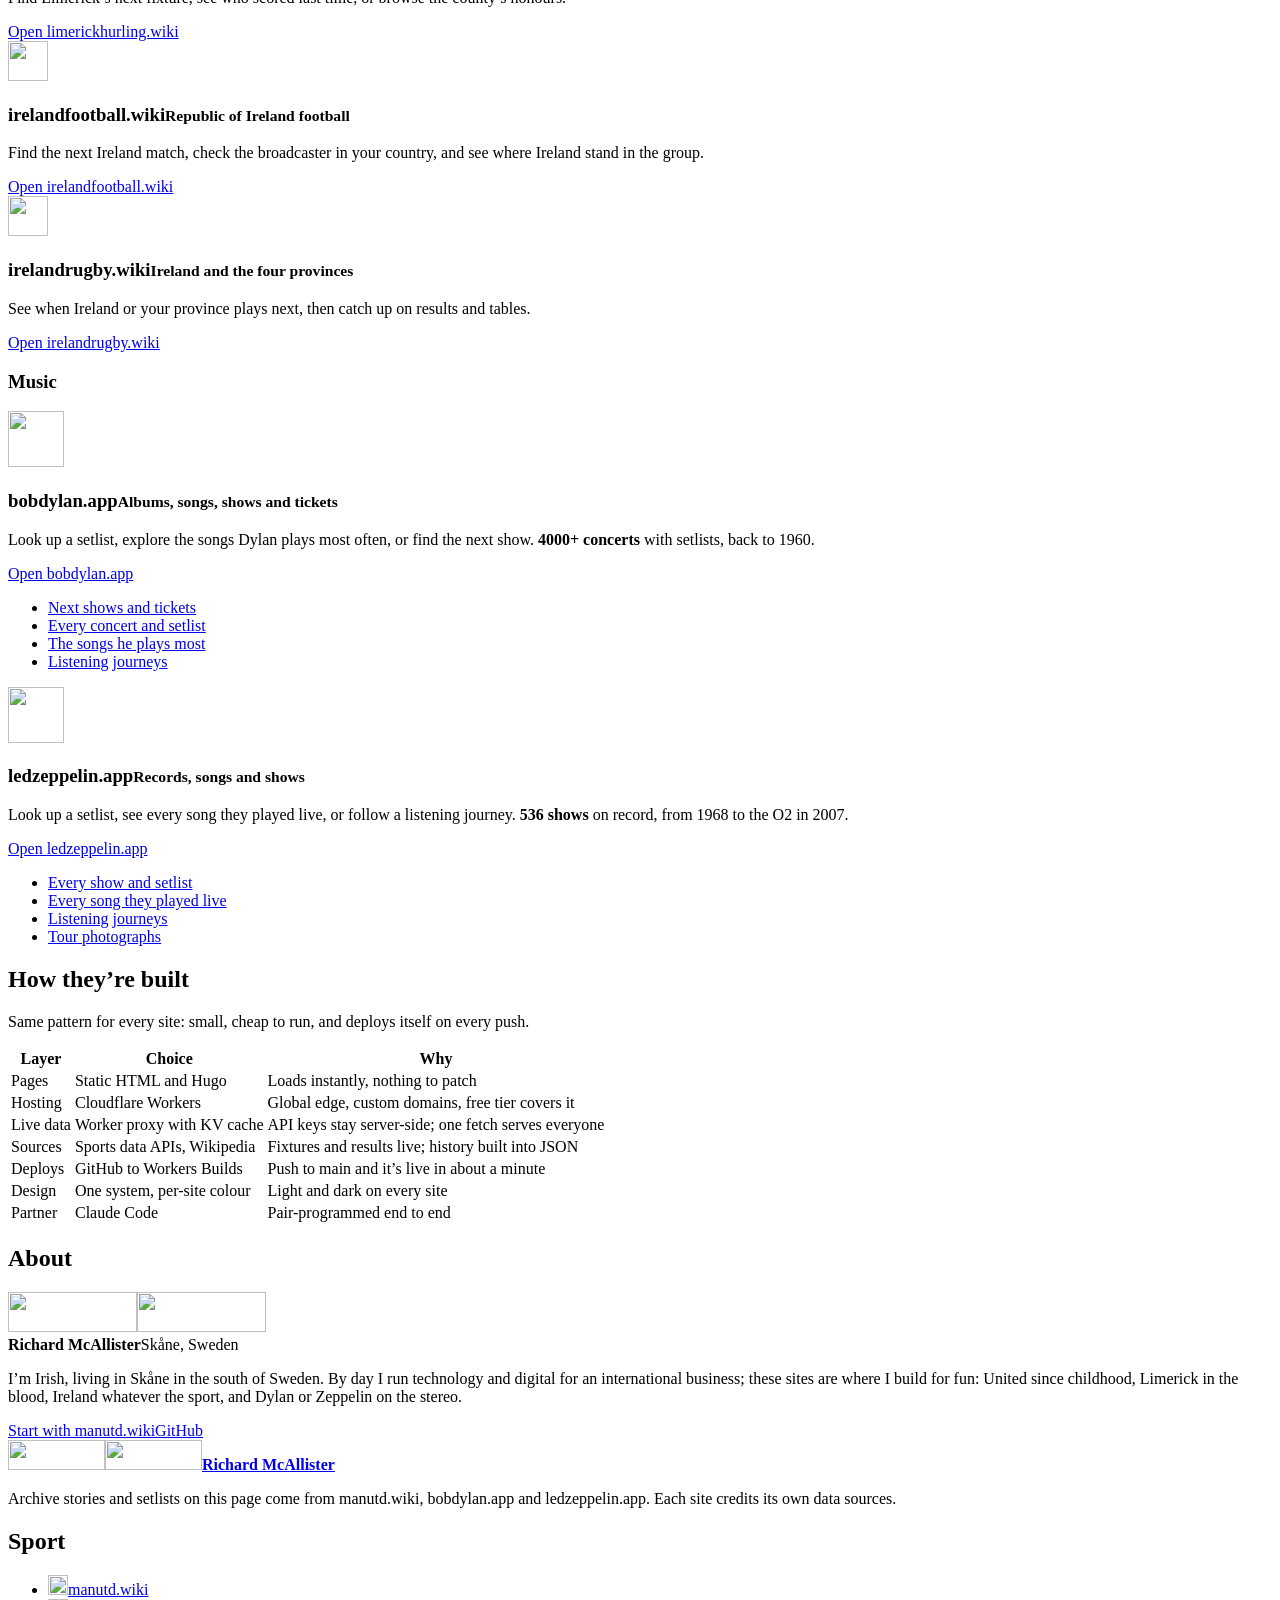
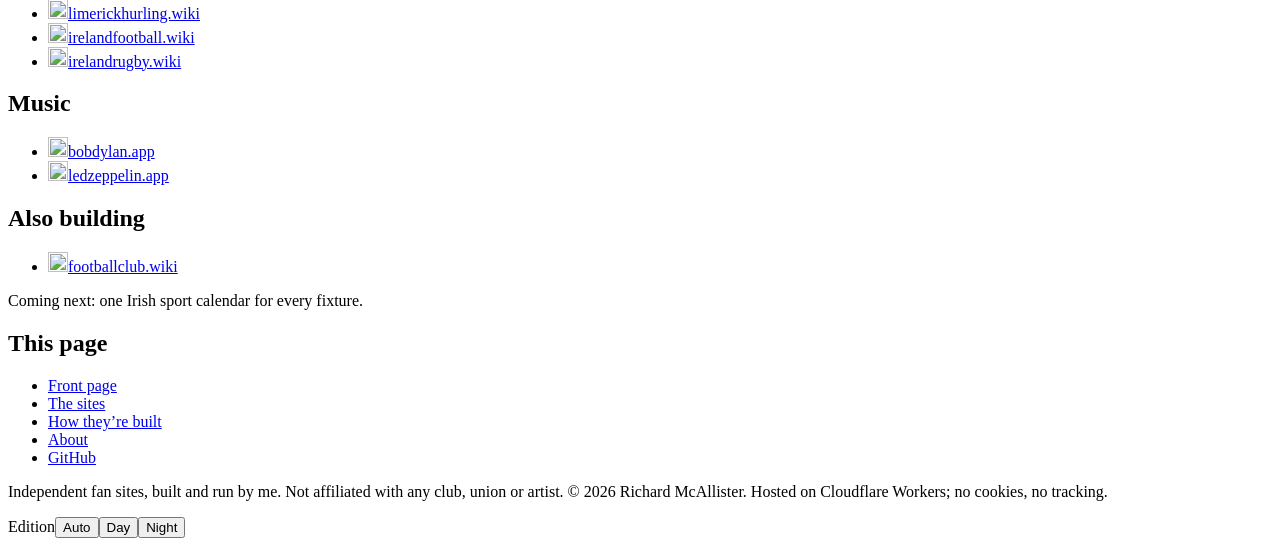
==== commit 47c860a0: "On your birthday: pick a day and month to see every match and show on record from all seven sites Ad" ====
--- a/public/index.html
+++ b/public/index.html
@@ -22,7 +22,7 @@
 <link rel="manifest" href="/site.webmanifest">
 <link rel="preload" href="/fonts/libre-franklin-latin-900-normal.woff2" as="font" type="font/woff2" crossorigin>
 <link rel="preload" href="/fonts/source-serif-4-latin-400-normal.woff2" as="font" type="font/woff2" crossorigin>
-<link rel="stylesheet" href="/site.css?v=202611081429">
+<link rel="stylesheet" href="/site.css?v=202611111450">
 <script>try{var t=localStorage.getItem("rm-theme");if(t)document.documentElement.dataset.theme=t}catch(e){}</script>
 </head>
 <body>
@@ -40,7 +40,8 @@
     <a href="#ireland-rugby" style="--c:var(--irr)">Ireland rugby</a>
     <a href="#dylan" style="--c:var(--bd)">Dylan</a>
     <a href="#ledzeppelin" style="--c:var(--lz)">Zeppelin</a>
-    <a class="sp" href="#built">How they’re built</a>
+    <a class="sp" href="#birthday">Your birthday</a>
+    <a href="#built">How they’re built</a>
     <a href="#about">About</a>
   </nav>
 </header>
@@ -88,6 +89,21 @@
     </ul>
   </section>
 </div>
+
+<section class="bday" id="birthday" aria-labelledby="bday-h">
+  <div class="bday-head">
+    <h2 class="paper-h" id="bday-h">On your birthday</h2>
+    <form class="bday-pick" id="bday-form" onsubmit="return false">
+      <label for="bday-day">Day</label><select id="bday-day" name="day"></select>
+      <label for="bday-month">Month</label><select id="bday-month" name="month"></select>
+      <button type="button" class="another" id="bday-today">Today</button>
+    </form>
+  </div>
+  <p class="bday-sum" id="bday-sum" aria-live="polite">Pick a day and month to see every match and show on record for that date, from all seven sites.</p>
+  <div class="bday-grid" id="bday-grid"></div>
+  <p class="bday-none" id="bday-none"></p>
+  <noscript><p class="bday-sum">The birthday lookup needs JavaScript.</p></noscript>
+</section>
 
 <h2 class="paper-h" id="sites">The sites</h2>
 <h3 class="grp">Sport</h3>
@@ -310,6 +326,71 @@
   tell(Math.floor(Math.random()*STORIES.length));
   document.getElementById("lead-btn").addEventListener("click",function(){var n=other();lead.setAttribute("aria-live","polite");
     if(still){tell(n);return}lead.classList.add("out");setTimeout(function(){tell(n);lead.classList.remove("out")},220)});
+
+  // On your birthday: every match and show on record for a calendar date, from all seven sites
+  var OTD={
+    mu:{n:"Manchester United",k:"United",u:"https://manutd.wiki",logo:"/logos/manutd.png",bare:1,c:"var(--mu)",one:"match",many:"matches"},
+    cel:{n:"Celtic",k:"Celtic",u:"https://celtic.richardmcallister.app",logo:"/logos/celtic.png",c:"var(--cel)",one:"match",many:"matches"},
+    lim:{n:"Limerick hurling",k:"Limerick",u:"https://limerickhurling.wiki",logo:"/logos/limerickhurling.png",c:"var(--lim)",one:"match",many:"matches"},
+    irf:{n:"Ireland football",k:"Ireland football",u:"https://irelandfootball.wiki",logo:"/logos/irelandfootball.png",c:"var(--irf)",one:"match",many:"matches"},
+    irr:{n:"Ireland rugby",k:"Ireland rugby",u:"https://irelandrugby.wiki",logo:"/logos/irelandrugby.png",c:"var(--irr)",one:"match",many:"matches",since:"Rugby results go back to 2020."},
+    bd:{n:"Bob Dylan",k:"Dylan",u:"https://bobdylan.app",logo:"/logos/bobdylan.png",c:"var(--bd)",one:"show",many:"shows"},
+    lz:{n:"Led Zeppelin",k:"Led Zeppelin",u:"https://ledzeppelin.app",logo:"/logos/ledzeppelin.png",c:"var(--lz)",one:"show",many:"shows"}
+  };
+  var ORDER=["mu","cel","lim","irf","irr","bd","lz"],MONTHS=["January","February","March","April","May","June","July","August","September","October","November","December"],
+      LEN=[31,29,31,30,31,30,31,31,30,31,30,31],cache={},daySel=document.getElementById("bday-day"),monSel=document.getElementById("bday-month");
+  function el(tag,cls,text){var e=document.createElement(tag);if(cls)e.className=cls;if(text!=null)e.textContent=text;return e}
+  for(var i=1;i<=31;i++){var o=el("option",null,String(i));o.value=i;daySel.appendChild(o)}
+  MONTHS.forEach(function(m,i){var o=el("option",null,m);o.value=i+1;monSel.appendChild(o)});
+  function margin(h){var m=/^Won (\d+)–(\d+)/.exec(h);if(m)return m[1]-m[2];
+    m=/^Won (\d+)-(\d+) to (\d+)-(\d+)/.exec(h);if(m)return (m[1]*3+ +m[2])-(m[3]*3+ +m[4]);return -1}
+  function picks(list){ // earliest, biggest win (or the middle one), most recent
+    if(list.length<=3)return list.slice();
+    var best=null,bm=0;list.forEach(function(e){var m=margin(e[2]);if(m>bm||(m===bm&&best&&m>0&&e[0]>best[0])){bm=m;best=e}});
+    var mid=best||list[Math.floor(list.length/2)],out=[list[0]];
+    if(out.indexOf(mid)<0)out.push(mid);if(out.indexOf(list[list.length-1])<0)out.push(list[list.length-1]);
+    for(var i=Math.floor(list.length/2),step=1;out.length<3&&step<list.length;step++){ // top up from the middle outwards
+      var j=i+(step%2?1:-1)*Math.ceil(step/2);if(j>=0&&j<list.length&&out.indexOf(list[j])<0)out.push(list[j])}
+    return out.sort(function(a,b){return a[0]-b[0]})}
+  function row(e){var site=OTD[e[1]],li=el("li"),a=el("a");a.href=site.u+e[4];
+    a.appendChild(el("span","yr",String(e[0])));var t=el("span");t.appendChild(el("b",null,e[2]));if(e[3])t.appendChild(el("small",null,e[3]));a.appendChild(t);li.appendChild(a);return li}
+  function list(items){var ol=el("ol");items.forEach(function(e){ol.appendChild(row(e))});return ol}
+  function joinAnd(a){return a.length<2?a.join(""):a.slice(0,-1).join(", ")+" and "+a[a.length-1]}
+  function render(mm,dd,data){
+    var key=mm+"-"+dd,day=data[key]||[],by={},grid=document.getElementById("bday-grid"),label=(+dd)+" "+MONTHS[+mm-1];
+    day.forEach(function(e){(by[e[1]]=by[e[1]]||[]).push(e)});
+    grid.textContent="";var parts=[],none=[],y0=9999,y1=0;
+    ORDER.forEach(function(k){var s=OTD[k],items=by[k];
+      if(!items){none.push(s.k);return}
+      parts.push(items.length+" "+s.k+" "+(items.length===1?s.one:s.many));
+      y0=Math.min(y0,items[0][0]);y1=Math.max(y1,items[items.length-1][0]);
+      var art=el("article","od");art.style.setProperty("--c",s.c);
+      var h=el("h3"),img=el("img",s.bare?"bare":null);img.src=s.logo;img.alt="";img.width=30;img.height=30;img.loading="lazy";
+      var name=el("span");var link=el("a",null,s.n);link.href=s.u;name.appendChild(link);name.appendChild(el("small",null,items.length+" "+(items.length===1?s.one:s.many)+" on "+label));
+      h.appendChild(img);h.appendChild(name);art.appendChild(h);
+      var top=list(picks(items));art.appendChild(top);
+      if(items.length>3){var det=el("details"),sum=el("summary",null,"See all "+items.length);det.appendChild(sum);det.appendChild(list(items));
+        det.addEventListener("toggle",function(){top.hidden=det.open;sum.textContent=det.open?"Show the highlights":"See all "+items.length});art.appendChild(det)}
+      grid.appendChild(art)});
+    document.getElementById("bday-sum").textContent=parts.length?("On "+label+": "+joinAnd(parts)+", from "+y0+" to "+y1+"."):("Nothing on record for "+label+".");
+    var n=none.length?"Nothing on record on "+label+" for "+joinAnd(none)+".":"";
+    if(none.indexOf("Ireland rugby")>=0)n+=" "+OTD.irr.since;
+    document.getElementById("bday-none").textContent=n.trim();
+  }
+  function go(push){var m=+monSel.value,d=+daySel.value;
+    Array.prototype.forEach.call(daySel.options,function(o){o.disabled=+o.value>LEN[m-1]});
+    if(d>LEN[m-1]){d=LEN[m-1];daySel.value=d}
+    var mm=("0"+m).slice(-2),dd=("0"+d).slice(-2);
+    if(push){try{var q=new URL(location.href);q.searchParams.set("d",mm+"-"+dd);q.hash="birthday";history.replaceState(null,"",q)}catch(e){}}
+    var got=cache[mm]||(cache[mm]=fetch("/data/otd/"+mm+".json").then(function(r){if(!r.ok)throw r;return r.json()}));
+    got.then(function(data){if(+monSel.value===m&&+daySel.value===d)render(mm,dd,data)},function(){delete cache[mm];
+      document.getElementById("bday-sum").textContent="Couldn’t load that date. Check your connection and try again."})}
+  function setToday(){var p=new Date().toLocaleDateString("en-GB",{day:"numeric",month:"numeric",timeZone:"Europe/Stockholm"}).split("/");daySel.value=+p[0];monSel.value=+p[1]}
+  var qd=null;try{qd=new URLSearchParams(location.search).get("d")}catch(e){}
+  if(qd&&/^\d\d-\d\d$/.test(qd)&&+qd.slice(0,2)>=1&&+qd.slice(0,2)<=12){monSel.value=+qd.slice(0,2);daySel.value=+qd.slice(3)}else setToday();
+  daySel.addEventListener("change",function(){go(true)});monSel.addEventListener("change",function(){go(true)});
+  document.getElementById("bday-today").addEventListener("click",function(){setToday();go(true)});
+  go(false);
 })();
 </script>
 </body>
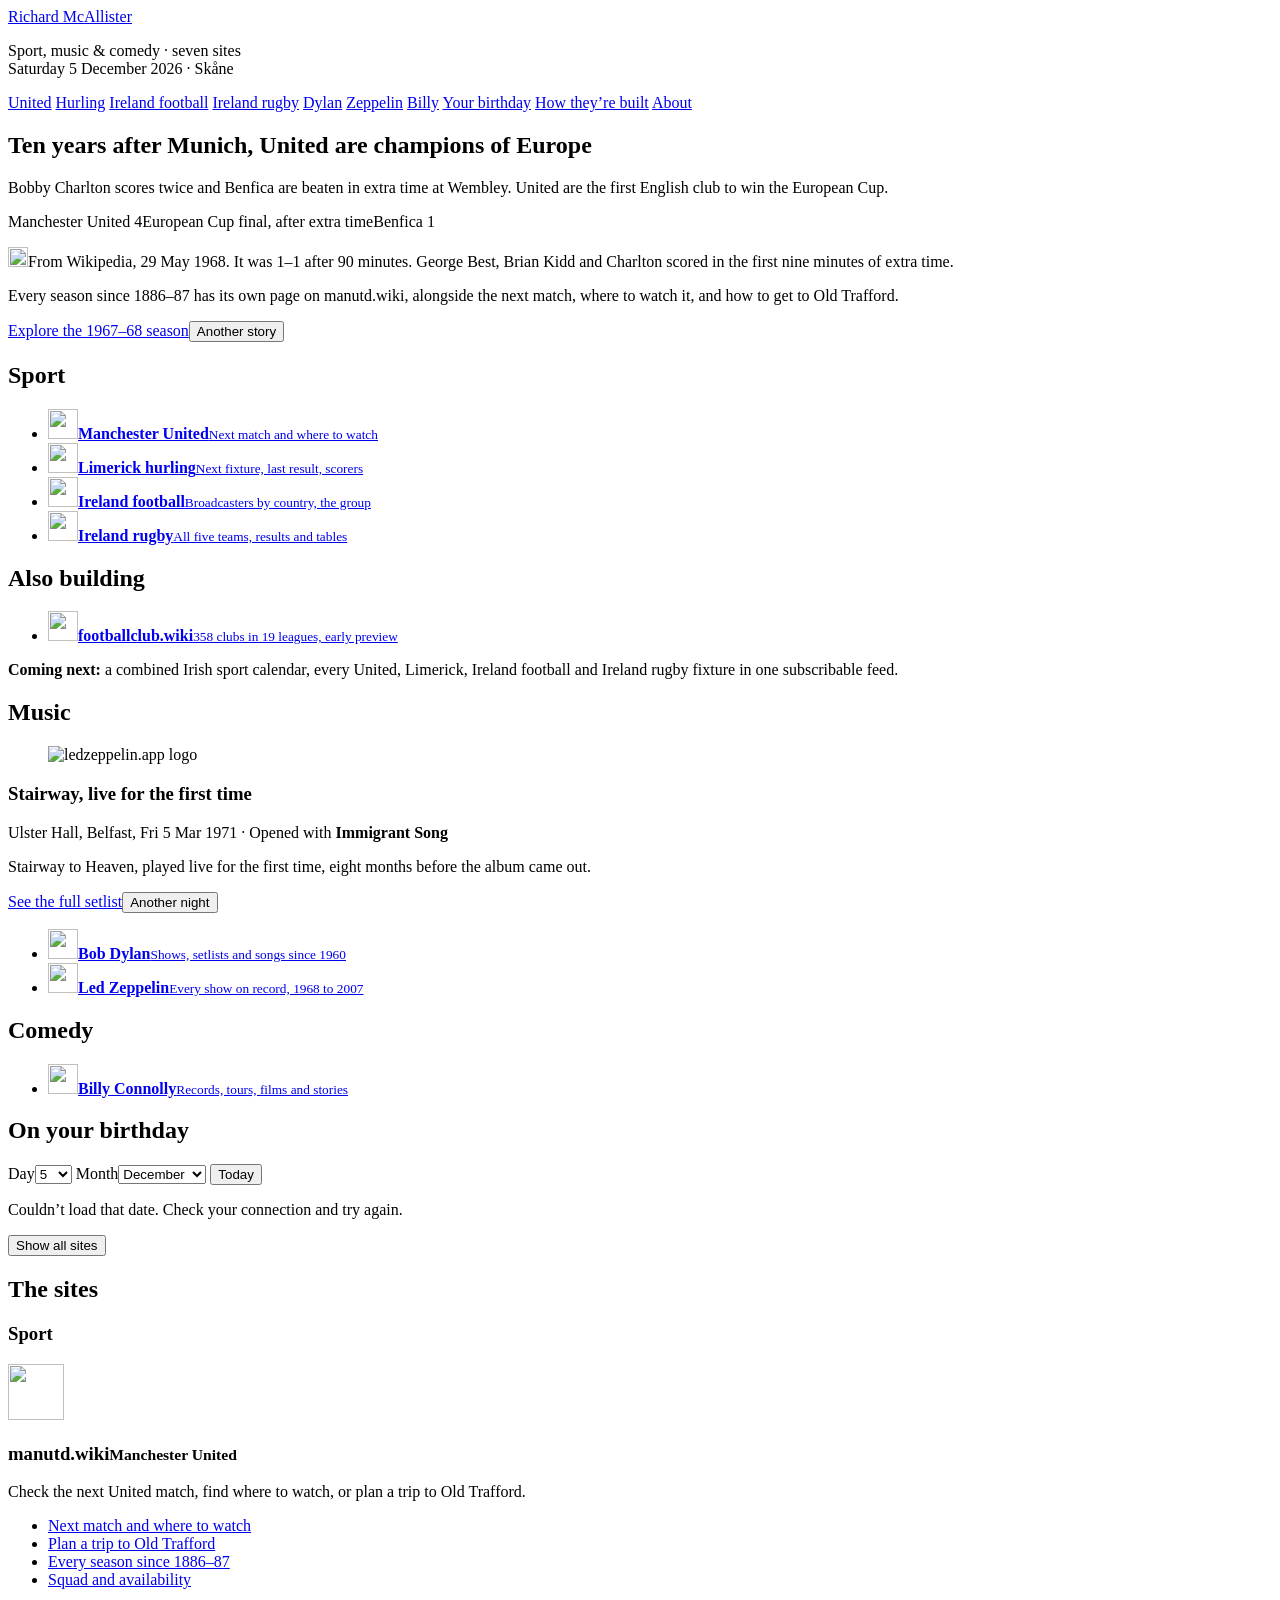
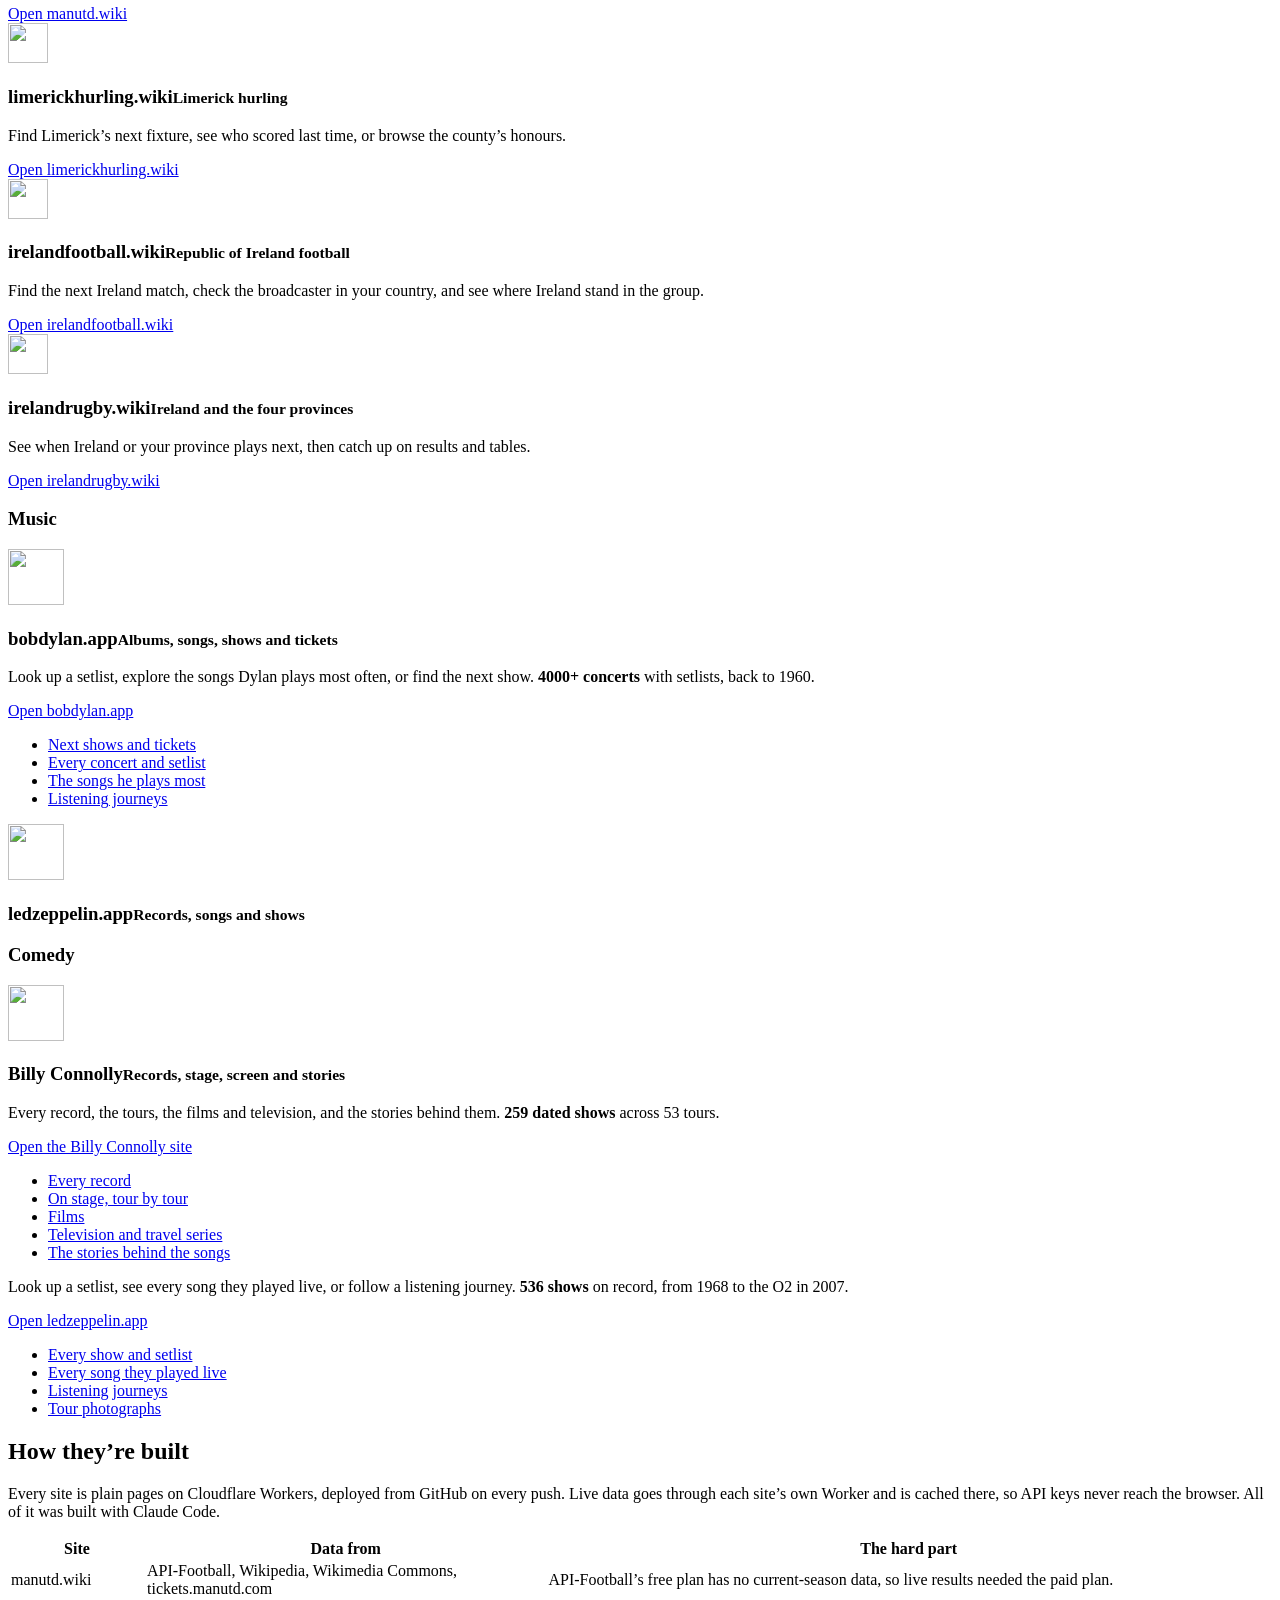
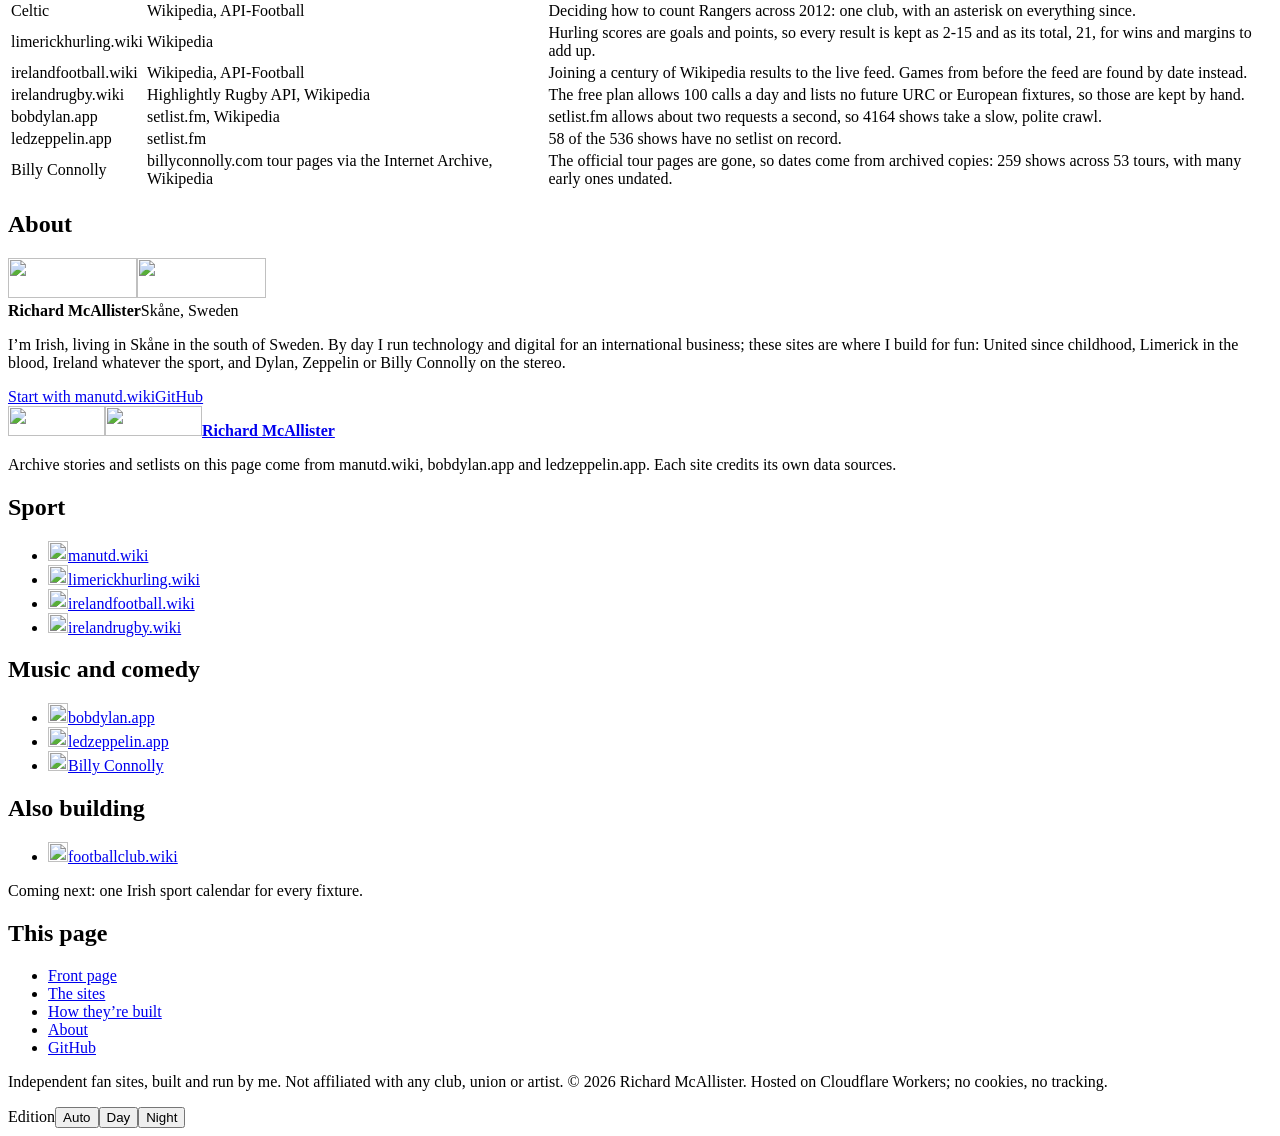
==== commit 4896ef01: "Billy Connolly in a new Comedy group; ranked birthday highlights; two sites on phones; 16 lead stori" ====
--- a/public/index.html
+++ b/public/index.html
@@ -4,11 +4,11 @@
 <meta charset="utf-8">
 <meta name="viewport" content="width=device-width,initial-scale=1,viewport-fit=cover">
 <title>Richard McAllister · sites</title>
-<meta name="description" content="Richard McAllister's independent sites: manutd.wiki, limerickhurling.wiki, irelandfootball.wiki, irelandrugby.wiki, bobdylan.app and ledzeppelin.app.">
+<meta name="description" content="Richard McAllister's independent sites: manutd.wiki, limerickhurling.wiki, irelandfootball.wiki, irelandrugby.wiki, bobdylan.app, ledzeppelin.app and Billy Connolly.">
 <meta name="theme-color" content="#FBFAF7" media="(prefers-color-scheme: light)">
 <meta name="theme-color" content="#141311" media="(prefers-color-scheme: dark)">
 <meta property="og:title" content="Richard McAllister · sites">
-<meta property="og:description" content="Six fan sites for the things I follow: United, Limerick hurling, Ireland football and rugby, Bob Dylan and Led Zeppelin.">
+<meta property="og:description" content="Seven fan sites for the things I follow: United, Limerick hurling, Ireland football and rugby, Bob Dylan, Led Zeppelin and Billy Connolly.">
 <meta property="og:type" content="website">
 <meta property="og:url" content="https://richardmcallister.app/">
 <meta property="og:image" content="https://richardmcallister.app/og-image-1200x630.png">
@@ -22,7 +22,7 @@
 <link rel="manifest" href="/site.webmanifest">
 <link rel="preload" href="/fonts/libre-franklin-latin-900-normal.woff2" as="font" type="font/woff2" crossorigin>
 <link rel="preload" href="/fonts/source-serif-4-latin-400-normal.woff2" as="font" type="font/woff2" crossorigin>
-<link rel="stylesheet" href="/site.css?v=202611111450">
+<link rel="stylesheet" href="/site.css?v=202611121844">
 <script>try{var t=localStorage.getItem("rm-theme");if(t)document.documentElement.dataset.theme=t}catch(e){}</script>
 </head>
 <body>
@@ -31,7 +31,7 @@
 <header>
   <div class="mast">
     <a class="name" href="/">Richard McAllister</a>
-    <p class="dateline">Sport &amp; music · six sites<br><span id="today">Sunday 8 November 2026</span> · Skåne</p>
+    <p class="dateline">Sport, music &amp; comedy · seven sites<br><span id="today">Sunday 8 November 2026</span> · Skåne</p>
   </div>
   <nav class="sections" aria-label="Sections">
     <a href="#united" style="--c:var(--mu)">United</a>
@@ -40,6 +40,7 @@
     <a href="#ireland-rugby" style="--c:var(--irr)">Ireland rugby</a>
     <a href="#dylan" style="--c:var(--bd)">Dylan</a>
     <a href="#ledzeppelin" style="--c:var(--lz)">Zeppelin</a>
+    <a href="#billy" style="--c:var(--bc)">Billy</a>
     <a class="sp" href="#birthday">Your birthday</a>
     <a href="#built">How they’re built</a>
     <a href="#about">About</a>
@@ -53,7 +54,7 @@
     <p class="stand" id="lead-stand">The club’s first FA Cup tie ends level, and then ends early. It is the opening page in an archive of every United season on manutd.wiki.</p>
     <p class="strip"><span id="lead-home">Fleetwood Rangers 2</span><span class="comp" id="lead-comp">FA Cup, first round</span><span class="away" id="lead-away">Newton Heath 2</span></p>
     <div class="body">
-      <p><span class="dl"><img class="bare" src="/logos/manutd.png" alt="" width="20" height="20">From the manutd.wiki archive, <span id="lead-date">30 October 1886</span>.</span> <span id="lead-p1">Jack Doughty scored both. Newton Heath refused to play extra time and were thrown out of the cup.</span></p>
+      <p><span class="dl"><img class="bare" src="/logos/manutd.png" alt="" width="20" height="20"><span id="lead-src">From the manutd.wiki archive</span>, <span id="lead-date">30 October 1886</span>.</span> <span id="lead-p1">Jack Doughty scored both. Newton Heath refused to play extra time and were thrown out of the cup.</span></p>
       <p>Every season since 1886–87 has its own page on manutd.wiki, alongside the next match, where to watch it, and how to get to Old Trafford.</p>
     </div>
     <div class="acts"><a class="go" id="lead-go" href="https://manutd.wiki/history/season/?s=1886-87"><span id="lead-season">Explore the 1886–87 season</span></a><button type="button" class="another" id="lead-btn">Another story</button></div>
@@ -87,6 +88,10 @@
       <li><a href="https://bobdylan.app" style="--c:var(--bd)"><img src="/logos/bobdylan.png" alt="" width="30" height="30"><b>Bob Dylan</b><small>Shows, setlists and songs since 1960</small></a></li>
       <li><a href="https://ledzeppelin.app" style="--c:var(--lz)"><img src="/logos/ledzeppelin.png" alt="" width="30" height="30"><b>Led Zeppelin</b><small>Every show on record, 1968 to 2007</small></a></li>
     </ul>
+    <h2 class="sub-h">Comedy</h2>
+    <ul class="fx">
+      <li><a href="https://billy.richardmcallister.app" style="--c:var(--bc)"><img src="/logos/billy.png" alt="" width="30" height="30"><b>Billy Connolly</b><small>Records, tours, films and stories</small></a></li>
+    </ul>
   </section>
 </div>
 
@@ -99,8 +104,9 @@
       <button type="button" class="another" id="bday-today">Today</button>
     </form>
   </div>
-  <p class="bday-sum" id="bday-sum" aria-live="polite">Pick a day and month to see every match and show on record for that date, from all seven sites.</p>
+  <p class="bday-sum" id="bday-sum" aria-live="polite">Pick a day and month to see every match and show on record for that date, across all the sites.</p>
   <div class="bday-grid" id="bday-grid"></div>
+  <button type="button" class="another bday-more" id="bday-more">Show all sites</button>
   <p class="bday-none" id="bday-none"></p>
   <noscript><p class="bday-sum">The birthday lookup needs JavaScript.</p></noscript>
 </section>
@@ -152,6 +158,21 @@
 </section>
 <section class="sec band" id="ledzeppelin" style="--c:var(--lz)" aria-labelledby="lz-h">
   <div class="top"><img src="/logos/ledzeppelin.png" alt="" width="56" height="56"><h3 id="lz-h">ledzeppelin.app<small>Records, songs and shows</small></h3></div>
+<h3 class="grp">Comedy</h3>
+<section class="sec band solo" id="billy" style="--c:var(--bc)" aria-labelledby="bc-h">
+  <div>
+    <div class="top"><img src="/logos/billy.png" alt="" width="56" height="56"><h3 id="bc-h">Billy Connolly<small>Records, stage, screen and stories</small></h3></div>
+    <p class="deck">Every record, the tours, the films and television, and the stories behind them. <b>259 dated shows</b> across 53 tours.</p>
+    <a class="go" href="https://billy.richardmcallister.app">Open the Billy Connolly site</a>
+  </div>
+  <ul class="links setlist">
+    <li><a href="https://billy.richardmcallister.app/records/">Every record</a></li>
+    <li><a href="https://billy.richardmcallister.app/live/">On stage, tour by tour</a></li>
+    <li><a href="https://billy.richardmcallister.app/films/">Films</a></li>
+    <li><a href="https://billy.richardmcallister.app/screen/">Television and travel series</a></li>
+    <li><a href="https://billy.richardmcallister.app/stories/">The stories behind the songs</a></li>
+  </ul>
+</section>
   <p class="deck">Look up a setlist, see every song they played live, or follow a listening journey. <b>536 shows</b> on record, from 1968 to the O2 in 2007.</p>
   <a class="go" href="https://ledzeppelin.app">Open ledzeppelin.app</a>
   <ul class="links setlist">
@@ -166,24 +187,25 @@
 <div class="two">
   <section id="built" aria-labelledby="built-h">
     <h2 class="sechead" id="built-h">How they’re built</h2>
-    <p class="intro">Same pattern for every site: small, cheap to run, and deploys itself on every push.</p>
+    <p class="intro">Every site is plain pages on Cloudflare Workers, deployed from GitHub on every push. Live data goes through each site’s own Worker and is cached there, so API keys never reach the browser. All of it was built with Claude Code.</p>
     <table class="agate">
-      <thead><tr><th scope="col">Layer</th><th scope="col">Choice</th><th scope="col">Why</th></tr></thead>
+      <thead><tr><th scope="col">Site</th><th scope="col">Data from</th><th scope="col">The hard part</th></tr></thead>
       <tbody>
-        <tr><td>Pages</td><td>Static HTML and Hugo</td><td>Loads instantly, nothing to patch</td></tr>
-        <tr><td>Hosting</td><td>Cloudflare Workers</td><td>Global edge, custom domains, free tier covers it</td></tr>
-        <tr><td>Live data</td><td>Worker proxy with KV cache</td><td>API keys stay server-side; one fetch serves everyone</td></tr>
-        <tr><td>Sources</td><td>Sports data APIs, Wikipedia</td><td>Fixtures and results live; history built into JSON</td></tr>
-        <tr><td>Deploys</td><td>GitHub to Workers Builds</td><td>Push to main and it’s live in about a minute</td></tr>
-        <tr><td>Design</td><td>One system, per-site colour</td><td>Light and dark on every site</td></tr>
-        <tr><td>Partner</td><td>Claude Code</td><td>Pair-programmed end to end</td></tr>
+        <tr><td>manutd.wiki</td><td>API-Football, Wikipedia, Wikimedia Commons, tickets.manutd.com</td><td>API-Football’s free plan has no current-season data, so live results needed the paid plan.</td></tr>
+        <tr><td>Celtic</td><td>Wikipedia, API-Football</td><td>Deciding how to count Rangers across 2012: one club, with an asterisk on everything since.</td></tr>
+        <tr><td>limerickhurling.wiki</td><td>Wikipedia</td><td>Hurling scores are goals and points, so every result is kept as 2-15 and as its total, 21, for wins and margins to add up.</td></tr>
+        <tr><td>irelandfootball.wiki</td><td>Wikipedia, API-Football</td><td>Joining a century of Wikipedia results to the live feed. Games from before the feed are found by date instead.</td></tr>
+        <tr><td>irelandrugby.wiki</td><td>Highlightly Rugby API, Wikipedia</td><td>The free plan allows 100 calls a day and lists no future URC or European fixtures, so those are kept by hand.</td></tr>
+        <tr><td>bobdylan.app</td><td>setlist.fm, Wikipedia</td><td>setlist.fm allows about two requests a second, so 4164 shows take a slow, polite crawl.</td></tr>
+        <tr><td>ledzeppelin.app</td><td>setlist.fm</td><td>58 of the 536 shows have no setlist on record.</td></tr>
+        <tr><td>Billy Connolly</td><td>billyconnolly.com tour pages via the Internet Archive, Wikipedia</td><td>The official tour pages are gone, so dates come from archived copies: 259 shows across 53 tours, with many early ones undated.</td></tr>
       </tbody>
     </table>
   </section>
   <section id="about" class="column" aria-labelledby="about-h">
     <h2 class="sechead" id="about-h">About</h2>
     <div class="byline"><img class="mk on-light" src="/brand/rmc-mark.svg" alt="" width="129" height="40"><img class="mk on-dark" src="/brand/rmc-mark-on-dark.svg" alt="" width="129" height="40"><div><b>Richard McAllister</b><span>Skåne, Sweden</span></div></div>
-    <p>I’m Irish, living in Skåne in the south of Sweden. By day I run technology and digital for an international business; these sites are where I build for fun: United since childhood, Limerick in the blood, Ireland whatever the sport, and Dylan or Zeppelin on the stereo.</p>
+    <p>I’m Irish, living in Skåne in the south of Sweden. By day I run technology and digital for an international business; these sites are where I build for fun: United since childhood, Limerick in the blood, Ireland whatever the sport, and Dylan, Zeppelin or Billy Connolly on the stereo.</p>
     <div class="row" style="--c:var(--ink)"><a class="go" href="https://manutd.wiki">Start with manutd.wiki</a><a class="go" href="https://github.com/richardmcallister-personal">GitHub</a></div>
   </section>
 </div>
@@ -205,10 +227,11 @@
       </ul>
     </div>
     <div>
-      <h2>Music</h2>
+      <h2>Music and comedy</h2>
       <ul>
         <li><a href="https://bobdylan.app/"><img src="/logos/bobdylan.png" alt="" width="20" height="20" loading="lazy">bobdylan.app</a></li>
         <li><a href="https://ledzeppelin.app/"><img src="/logos/ledzeppelin.png" alt="" width="20" height="20" loading="lazy">ledzeppelin.app</a></li>
+        <li><a href="https://billy.richardmcallister.app/"><img src="/logos/billy.png" alt="" width="20" height="20" loading="lazy">Billy Connolly</a></li>
       </ul>
     </div>
     <div>
@@ -309,7 +332,47 @@
     {d:"14 April 1999",s:"1998-99",h:"Giggs runs through Arsenal and United are in the final",
      st:"Ten men, a penalty saved in stoppage time, and a solo goal in extra time at Villa Park.",
      home:"Manchester United 2",comp:"FA Cup semi-final replay, after extra time",away:"Arsenal 1",
-     p:"David Beckham scored first and Ryan Giggs won it in extra time. United went on to win the Treble."}
+     p:"David Beckham scored first and Ryan Giggs won it in extra time. United went on to win the Treble."},
+    {d:"24 April 1948",s:"1947-48",h:"Rowley scores twice as United win the FA Cup at Wembley",
+     st:"Blackpool are beaten 4–2 in United’s first FA Cup final for 39 years.",
+     home:"Manchester United 4",comp:"FA Cup final",away:"Blackpool 2",
+     p:"Jack Rowley scored twice, with Stan Pearson and John Anderson getting the others."},
+    {d:"25 May 1963",s:"1962-63",h:"Herd and Law win the FA Cup five years after Munich",
+     st:"Leicester City are beaten 3–1 at Wembley for United’s first trophy since the crash.",
+     home:"Manchester United 3",comp:"FA Cup final",away:"Leicester City 1",
+     p:"David Herd scored twice and Denis Law got the other."},
+    {d:"21 May 1977",s:"1976-77",h:"United beat Liverpool and stop them winning the Treble",
+     st:"Two goals in five minutes at Wembley end Liverpool’s hopes of the league, the FA Cup and the European Cup.",
+     home:"Manchester United 2",comp:"FA Cup final",away:"Liverpool 1",
+     p:"Stuart Pearson and Jimmy Greenhoff scored. Liverpool went on to win the European Cup four days later."},
+    {d:"18 May 1985",s:"1984-85",h:"Ten men and a Whiteside curler win the FA Cup",
+     st:"Kevin Moran becomes the first player sent off in an FA Cup final, and United still beat Everton in extra time.",
+     home:"Manchester United 1",comp:"FA Cup final, after extra time",away:"Everton 0",
+     p:"Norman Whiteside scored the only goal in extra time."},
+    {d:"11 May 1996",s:"1995-96",h:"Cantona’s late volley wins the FA Cup and a second Double",
+     st:"Liverpool are beaten 1–0 at Wembley, and United become the first club to win the Double twice.",
+     home:"Manchester United 1",comp:"FA Cup final",away:"Liverpool 0",
+     p:"Eric Cantona scored the only goal near the end."},
+    {d:"5 February 1958",s:"1957-58",src:"From Wikipedia",h:"A draw in Belgrade takes United into the European Cup semi-finals",
+     st:"The Busby Babes go through 5–4 on aggregate. On the way home the next day, their plane crashes at Munich.",
+     home:"Red Star Belgrade 3",comp:"European Cup, quarter-final second leg",away:"Manchester United 3",
+     p:"Dennis Viollet scored in the second minute and Bobby Charlton added two before half-time, then Red Star came back after the break."},
+    {d:"29 May 1968",s:"1967-68",src:"From Wikipedia",h:"Ten years after Munich, United are champions of Europe",
+     st:"Bobby Charlton scores twice and Benfica are beaten in extra time at Wembley. United are the first English club to win the European Cup.",
+     home:"Manchester United 4",comp:"European Cup final, after extra time",away:"Benfica 1",
+     p:"It was 1–1 after 90 minutes. George Best, Brian Kidd and Charlton scored in the first nine minutes of extra time."},
+    {d:"15 May 1991",s:"1990-91",src:"From Wikipedia",h:"Mark Hughes scores twice against his old club and United win in Rotterdam",
+     st:"In English clubs’ first season back in Europe after the Heysel ban, United beat Barcelona to win the Cup Winners’ Cup.",
+     home:"Manchester United 2",comp:"Cup Winners’ Cup final",away:"Barcelona 1",
+     p:"Hughes scored in the 67th and 74th minutes. Ronald Koeman pulled one back for Barcelona."},
+    {d:"26 May 1999",s:"1998-99",src:"From Wikipedia",h:"Two goals in stoppage time win United the European Cup and the Treble",
+     st:"Bayern Munich lead from the sixth minute in Barcelona until Teddy Sheringham and Ole Gunnar Solskjær score in stoppage time.",
+     home:"Manchester United 2",comp:"Champions League final",away:"Bayern Munich 1",
+     p:"Mario Basler scored early for Bayern. Sheringham equalised in the first minute of stoppage time and Solskjær won it two minutes later. The league and FA Cup were already won."},
+    {d:"21 May 2008",s:"2007-08",src:"From Wikipedia",h:"Van der Sar saves from Anelka and United win in Moscow",
+     st:"Chelsea are beaten on penalties after a 1–1 draw at the Luzhniki Stadium.",
+     home:"Manchester United 1",comp:"Champions League final, won 6–5 on penalties",away:"Chelsea 1",
+     p:"Cristiano Ronaldo scored and Frank Lampard equalised before half-time. Ronaldo and John Terry both missed in the shoot-out before Edwin van der Sar saved from Nicolas Anelka."}
   ];
   var lead=document.querySelector(".lead"),cs=0;
   function tell(i){var x=STORIES[i];cs=i;
@@ -319,6 +382,7 @@
     document.getElementById("lead-comp").textContent=x.comp;
     document.getElementById("lead-away").textContent=x.away;
     document.getElementById("lead-date").textContent=x.d;
+    document.getElementById("lead-src").textContent=x.src||"From the manutd.wiki archive";
     document.getElementById("lead-p1").textContent=x.p;
     document.getElementById("lead-season").textContent="Explore the "+x.s.replace("-","–")+" season";
     document.getElementById("lead-go").href="https://manutd.wiki/history/season/?s="+x.s;}
@@ -335,29 +399,27 @@
     irf:{n:"Ireland football",k:"Ireland football",u:"https://irelandfootball.wiki",logo:"/logos/irelandfootball.png",c:"var(--irf)",one:"match",many:"matches"},
     irr:{n:"Ireland rugby",k:"Ireland rugby",u:"https://irelandrugby.wiki",logo:"/logos/irelandrugby.png",c:"var(--irr)",one:"match",many:"matches",since:"Rugby results go back to 2020."},
     bd:{n:"Bob Dylan",k:"Dylan",u:"https://bobdylan.app",logo:"/logos/bobdylan.png",c:"var(--bd)",one:"show",many:"shows"},
-    lz:{n:"Led Zeppelin",k:"Led Zeppelin",u:"https://ledzeppelin.app",logo:"/logos/ledzeppelin.png",c:"var(--lz)",one:"show",many:"shows"}
+    lz:{n:"Led Zeppelin",k:"Led Zeppelin",u:"https://ledzeppelin.app",logo:"/logos/ledzeppelin.png",c:"var(--lz)",one:"show",many:"shows"},
+    bc:{n:"Billy Connolly",k:"Billy Connolly",u:"https://billy.richardmcallister.app",logo:"/logos/billy.png",c:"var(--bc)",one:"show",many:"shows",since:"Billy Connolly’s dated shows run from 2001 to 2017."}
   };
-  var ORDER=["mu","cel","lim","irf","irr","bd","lz"],MONTHS=["January","February","March","April","May","June","July","August","September","October","November","December"],
+  var ORDER=["mu","cel","lim","irf","irr","bd","lz","bc"],MONTHS=["January","February","March","April","May","June","July","August","September","October","November","December"],
       LEN=[31,29,31,30,31,30,31,31,30,31,30,31],cache={},daySel=document.getElementById("bday-day"),monSel=document.getElementById("bday-month");
   function el(tag,cls,text){var e=document.createElement(tag);if(cls)e.className=cls;if(text!=null)e.textContent=text;return e}
   for(var i=1;i<=31;i++){var o=el("option",null,String(i));o.value=i;daySel.appendChild(o)}
   MONTHS.forEach(function(m,i){var o=el("option",null,m);o.value=i+1;monSel.appendChild(o)});
-  function margin(h){var m=/^Won (\d+)–(\d+)/.exec(h);if(m)return m[1]-m[2];
-    m=/^Won (\d+)-(\d+) to (\d+)-(\d+)/.exec(h);if(m)return (m[1]*3+ +m[2])-(m[3]*3+ +m[4]);return -1}
-  function picks(list){ // earliest, biggest win (or the middle one), most recent
+  function picks(list){ // the three most important (finals, derbies, landmark nights), topped up with the latest, earliest and middle
     if(list.length<=3)return list.slice();
-    var best=null,bm=0;list.forEach(function(e){var m=margin(e[2]);if(m>bm||(m===bm&&best&&m>0&&e[0]>best[0])){bm=m;best=e}});
-    var mid=best||list[Math.floor(list.length/2)],out=[list[0]];
-    if(out.indexOf(mid)<0)out.push(mid);if(out.indexOf(list[list.length-1])<0)out.push(list[list.length-1]);
-    for(var i=Math.floor(list.length/2),step=1;out.length<3&&step<list.length;step++){ // top up from the middle outwards
-      var j=i+(step%2?1:-1)*Math.ceil(step/2);if(j>=0&&j<list.length&&out.indexOf(list[j])<0)out.push(list[j])}
+    var out=list.filter(function(e){return e[5]>=20}).sort(function(a,b){return b[5]-a[5]||b[0]-a[0]}).slice(0,3);
+    var fill=[list[list.length-1],list[0]];
+    for(var i=Math.floor(list.length/2),step=0;step<list.length;step++)fill.push(list[i+(step%2?1:-1)*Math.ceil(step/2)]);
+    fill.forEach(function(e){if(e&&out.length<3&&out.indexOf(e)<0)out.push(e)});
     return out.sort(function(a,b){return a[0]-b[0]})}
   function row(e){var site=OTD[e[1]],li=el("li"),a=el("a");a.href=site.u+e[4];
     a.appendChild(el("span","yr",String(e[0])));var t=el("span");t.appendChild(el("b",null,e[2]));if(e[3])t.appendChild(el("small",null,e[3]));a.appendChild(t);li.appendChild(a);return li}
   function list(items){var ol=el("ol");items.forEach(function(e){ol.appendChild(row(e))});return ol}
   function joinAnd(a){return a.length<2?a.join(""):a.slice(0,-1).join(", ")+" and "+a[a.length-1]}
   function render(mm,dd,data){
-    var key=mm+"-"+dd,day=data[key]||[],by={},grid=document.getElementById("bday-grid"),label=(+dd)+" "+MONTHS[+mm-1];
+    var key=mm+"-"+dd,day=data[key]||[],more=document.getElementById("bday-more"),by={},grid=document.getElementById("bday-grid"),label=(+dd)+" "+MONTHS[+mm-1];
     day.forEach(function(e){(by[e[1]]=by[e[1]]||[]).push(e)});
     grid.textContent="";var parts=[],none=[],y0=9999,y1=0;
     ORDER.forEach(function(k){var s=OTD[k],items=by[k];
@@ -372,9 +434,11 @@
       if(items.length>3){var det=el("details"),sum=el("summary",null,"See all "+items.length);det.appendChild(sum);det.appendChild(list(items));
         det.addEventListener("toggle",function(){top.hidden=det.open;sum.textContent=det.open?"Show the highlights":"See all "+items.length});art.appendChild(det)}
       grid.appendChild(art)});
+    var shown=grid.children.length;grid.classList.toggle("clip",shown>2);more.textContent="Show all "+shown+" sites";
     document.getElementById("bday-sum").textContent=parts.length?("On "+label+": "+joinAnd(parts)+", from "+y0+" to "+y1+"."):("Nothing on record for "+label+".");
     var n=none.length?"Nothing on record on "+label+" for "+joinAnd(none)+".":"";
     if(none.indexOf("Ireland rugby")>=0)n+=" "+OTD.irr.since;
+    if(none.indexOf("Billy Connolly")>=0)n+=" "+OTD.bc.since;
     document.getElementById("bday-none").textContent=n.trim();
   }
   function go(push){var m=+monSel.value,d=+daySel.value;
@@ -390,6 +454,7 @@
   if(qd&&/^\d\d-\d\d$/.test(qd)&&+qd.slice(0,2)>=1&&+qd.slice(0,2)<=12){monSel.value=+qd.slice(0,2);daySel.value=+qd.slice(3)}else setToday();
   daySel.addEventListener("change",function(){go(true)});monSel.addEventListener("change",function(){go(true)});
   document.getElementById("bday-today").addEventListener("click",function(){setToday();go(true)});
+  document.getElementById("bday-more").addEventListener("click",function(){document.getElementById("bday-grid").classList.remove("clip")});
   go(false);
 })();
 </script>
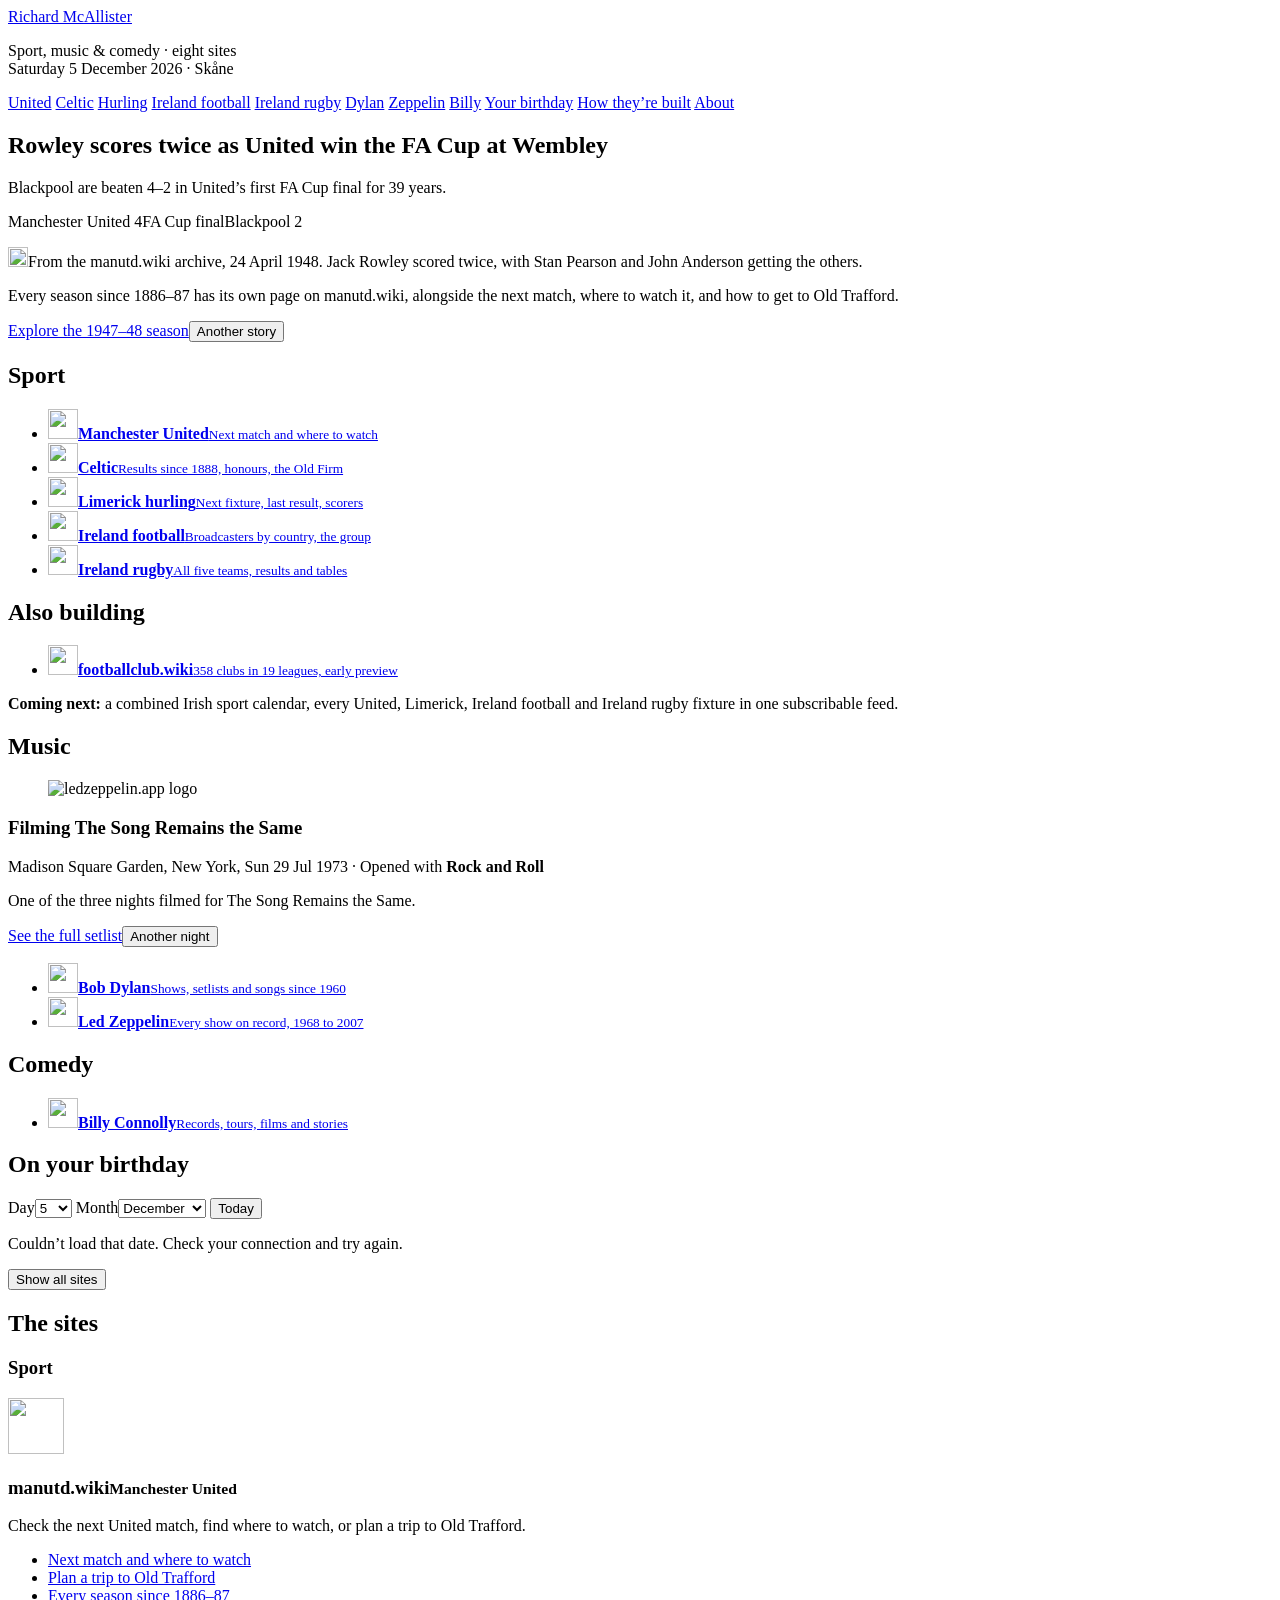
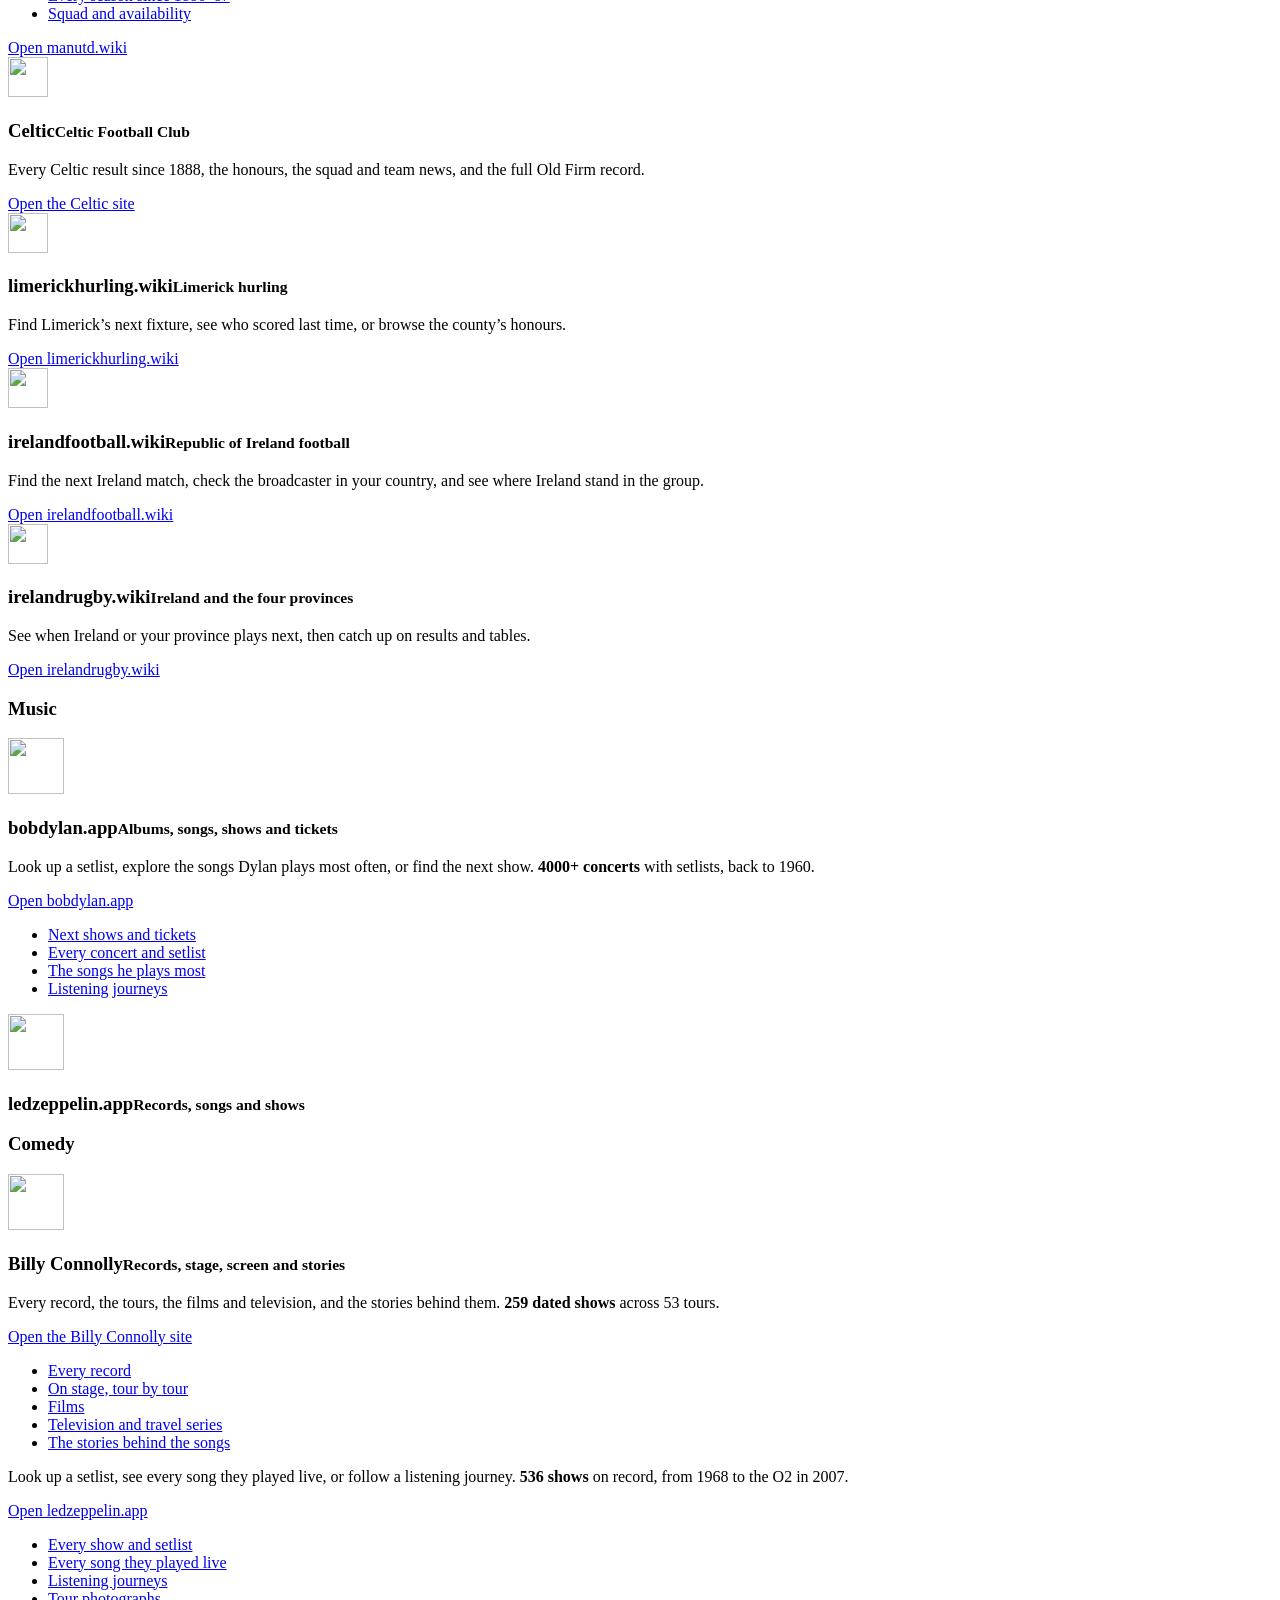
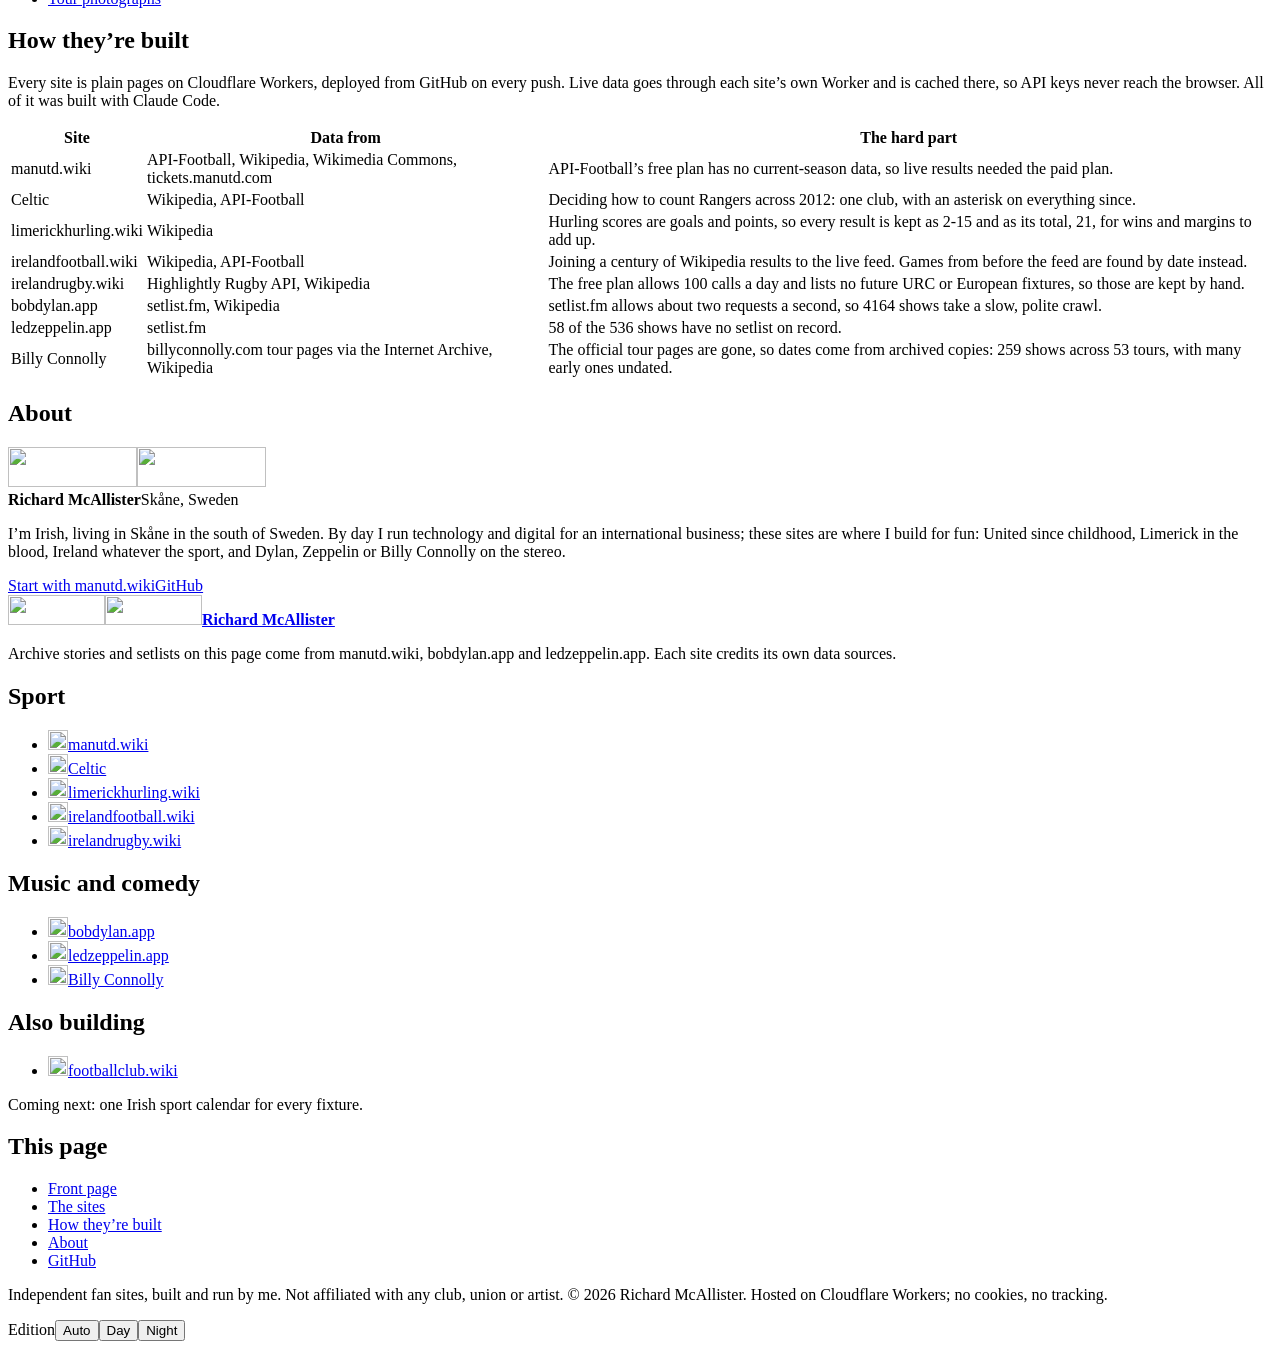
==== commit 841780f9: "Add Celtic as a full site: nav, front-page Sport list, a brief beside United, footer, share image; e" ====
--- a/public/index.html
+++ b/public/index.html
@@ -4,11 +4,11 @@
 <meta charset="utf-8">
 <meta name="viewport" content="width=device-width,initial-scale=1,viewport-fit=cover">
 <title>Richard McAllister · sites</title>
-<meta name="description" content="Richard McAllister's independent sites: manutd.wiki, limerickhurling.wiki, irelandfootball.wiki, irelandrugby.wiki, bobdylan.app, ledzeppelin.app and Billy Connolly.">
+<meta name="description" content="Richard McAllister's independent sites: manutd.wiki, celtic.richardmcallister.app, limerickhurling.wiki, irelandfootball.wiki, irelandrugby.wiki, bobdylan.app, ledzeppelin.app and Billy Connolly.">
 <meta name="theme-color" content="#FBFAF7" media="(prefers-color-scheme: light)">
 <meta name="theme-color" content="#141311" media="(prefers-color-scheme: dark)">
 <meta property="og:title" content="Richard McAllister · sites">
-<meta property="og:description" content="Seven fan sites for the things I follow: United, Limerick hurling, Ireland football and rugby, Bob Dylan, Led Zeppelin and Billy Connolly.">
+<meta property="og:description" content="Eight fan sites for the things I follow: United, Celtic, Limerick hurling, Ireland football and rugby, Bob Dylan, Led Zeppelin and Billy Connolly.">
 <meta property="og:type" content="website">
 <meta property="og:url" content="https://richardmcallister.app/">
 <meta property="og:image" content="https://richardmcallister.app/og-image-1200x630.png">
@@ -31,10 +31,11 @@
 <header>
   <div class="mast">
     <a class="name" href="/">Richard McAllister</a>
-    <p class="dateline">Sport, music &amp; comedy · seven sites<br><span id="today">Sunday 8 November 2026</span> · Skåne</p>
+    <p class="dateline">Sport, music &amp; comedy · eight sites<br><span id="today">Sunday 8 November 2026</span> · Skåne</p>
   </div>
   <nav class="sections" aria-label="Sections">
     <a href="#united" style="--c:var(--mu)">United</a>
+    <a href="#celtic" style="--c:var(--cel)">Celtic</a>
     <a href="#limerick" style="--c:var(--lim)">Hurling</a>
     <a href="#ireland-football" style="--c:var(--irf)">Ireland football</a>
     <a href="#ireland-rugby" style="--c:var(--irr)">Ireland rugby</a>
@@ -64,6 +65,7 @@
     <h2 id="fx-h">Sport</h2>
     <ul class="fx">
       <li><a href="https://manutd.wiki/" style="--c:var(--mu)"><img class="bare" src="/logos/manutd.png" alt="" width="30" height="30"><b>Manchester United</b><small>Next match and where to watch</small></a></li>
+      <li><a href="https://celtic.richardmcallister.app/" style="--c:var(--cel)"><img src="/logos/celtic.png" alt="" width="30" height="30"><b>Celtic</b><small>Results since 1888, honours, the Old Firm</small></a></li>
       <li><a href="https://limerickhurling.wiki" style="--c:var(--lim)"><img src="/logos/limerickhurling.png" alt="" width="30" height="30"><b>Limerick hurling</b><small>Next fixture, last result, scorers</small></a></li>
       <li><a href="https://irelandfootball.wiki" style="--c:var(--irf)"><img src="/logos/irelandfootball.png" alt="" width="30" height="30"><b>Ireland football</b><small>Broadcasters by country, the group</small></a></li>
       <li><a href="https://irelandrugby.wiki" style="--c:var(--irr)"><img src="/logos/irelandrugby.png" alt="" width="30" height="30"><b>Ireland rugby</b><small>All five teams, results and tables</small></a></li>
@@ -126,6 +128,11 @@
     <a class="go" href="https://manutd.wiki">Open manutd.wiki</a>
   </section>
   <div class="irish">
+    <section class="brief-site" id="celtic" style="--c:var(--cel)" aria-labelledby="cel-h">
+      <div class="top"><img src="/logos/celtic.png" alt="" width="40" height="40"><h3 id="cel-h">Celtic<small>Celtic Football Club</small></h3></div>
+      <p>Every Celtic result since 1888, the honours, the squad and team news, and the full Old Firm record.</p>
+      <a class="go" href="https://celtic.richardmcallister.app">Open the Celtic site</a>
+    </section>
     <section class="brief-site" id="limerick" style="--c:var(--lim)" aria-labelledby="lim-h">
       <div class="top"><img src="/logos/limerickhurling.png" alt="" width="40" height="40"><h3 id="lim-h">limerickhurling.wiki<small>Limerick hurling</small></h3></div>
       <p>Find Limerick’s next fixture, see who scored last time, or browse the county’s honours.</p>
@@ -221,6 +228,7 @@
       <h2>Sport</h2>
       <ul>
         <li><a href="https://manutd.wiki/"><img class="bare" src="/logos/manutd.png" alt="" width="20" height="20" loading="lazy">manutd.wiki</a></li>
+        <li><a href="https://celtic.richardmcallister.app/"><img src="/logos/celtic.png" alt="" width="20" height="20" loading="lazy">Celtic</a></li>
         <li><a href="https://limerickhurling.wiki/"><img src="/logos/limerickhurling.png" alt="" width="20" height="20" loading="lazy">limerickhurling.wiki</a></li>
         <li><a href="https://irelandfootball.wiki/"><img src="/logos/irelandfootball.png" alt="" width="20" height="20" loading="lazy">irelandfootball.wiki</a></li>
         <li><a href="https://irelandrugby.wiki/"><img src="/logos/irelandrugby.png" alt="" width="20" height="20" loading="lazy">irelandrugby.wiki</a></li>
@@ -391,7 +399,7 @@
   document.getElementById("lead-btn").addEventListener("click",function(){var n=other();lead.setAttribute("aria-live","polite");
     if(still){tell(n);return}lead.classList.add("out");setTimeout(function(){tell(n);lead.classList.remove("out")},220)});
 
-  // On your birthday: every match and show on record for a calendar date, from all seven sites
+  // On your birthday: every match and show on record for a calendar date, from every site
   var OTD={
     mu:{n:"Manchester United",k:"United",u:"https://manutd.wiki",logo:"/logos/manutd.png",bare:1,c:"var(--mu)",one:"match",many:"matches"},
     cel:{n:"Celtic",k:"Celtic",u:"https://celtic.richardmcallister.app",logo:"/logos/celtic.png",c:"var(--cel)",one:"match",many:"matches"},
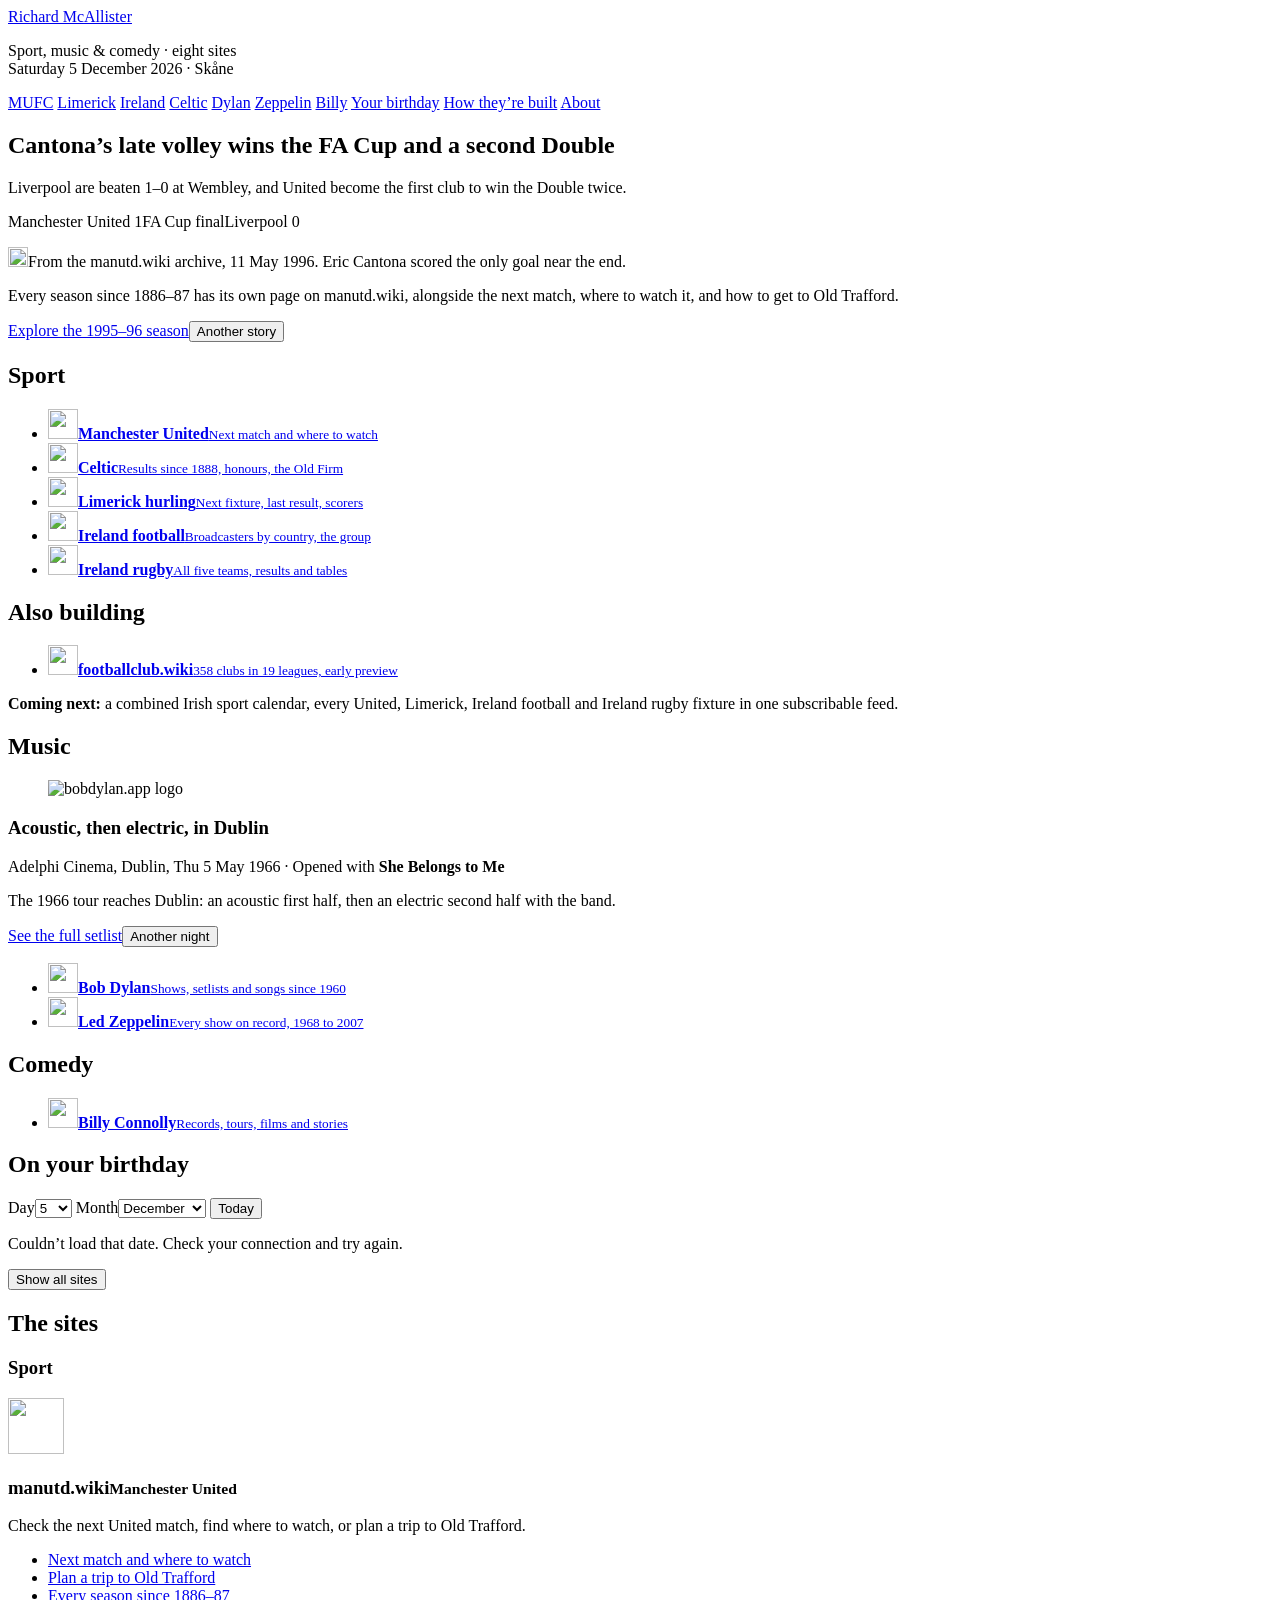
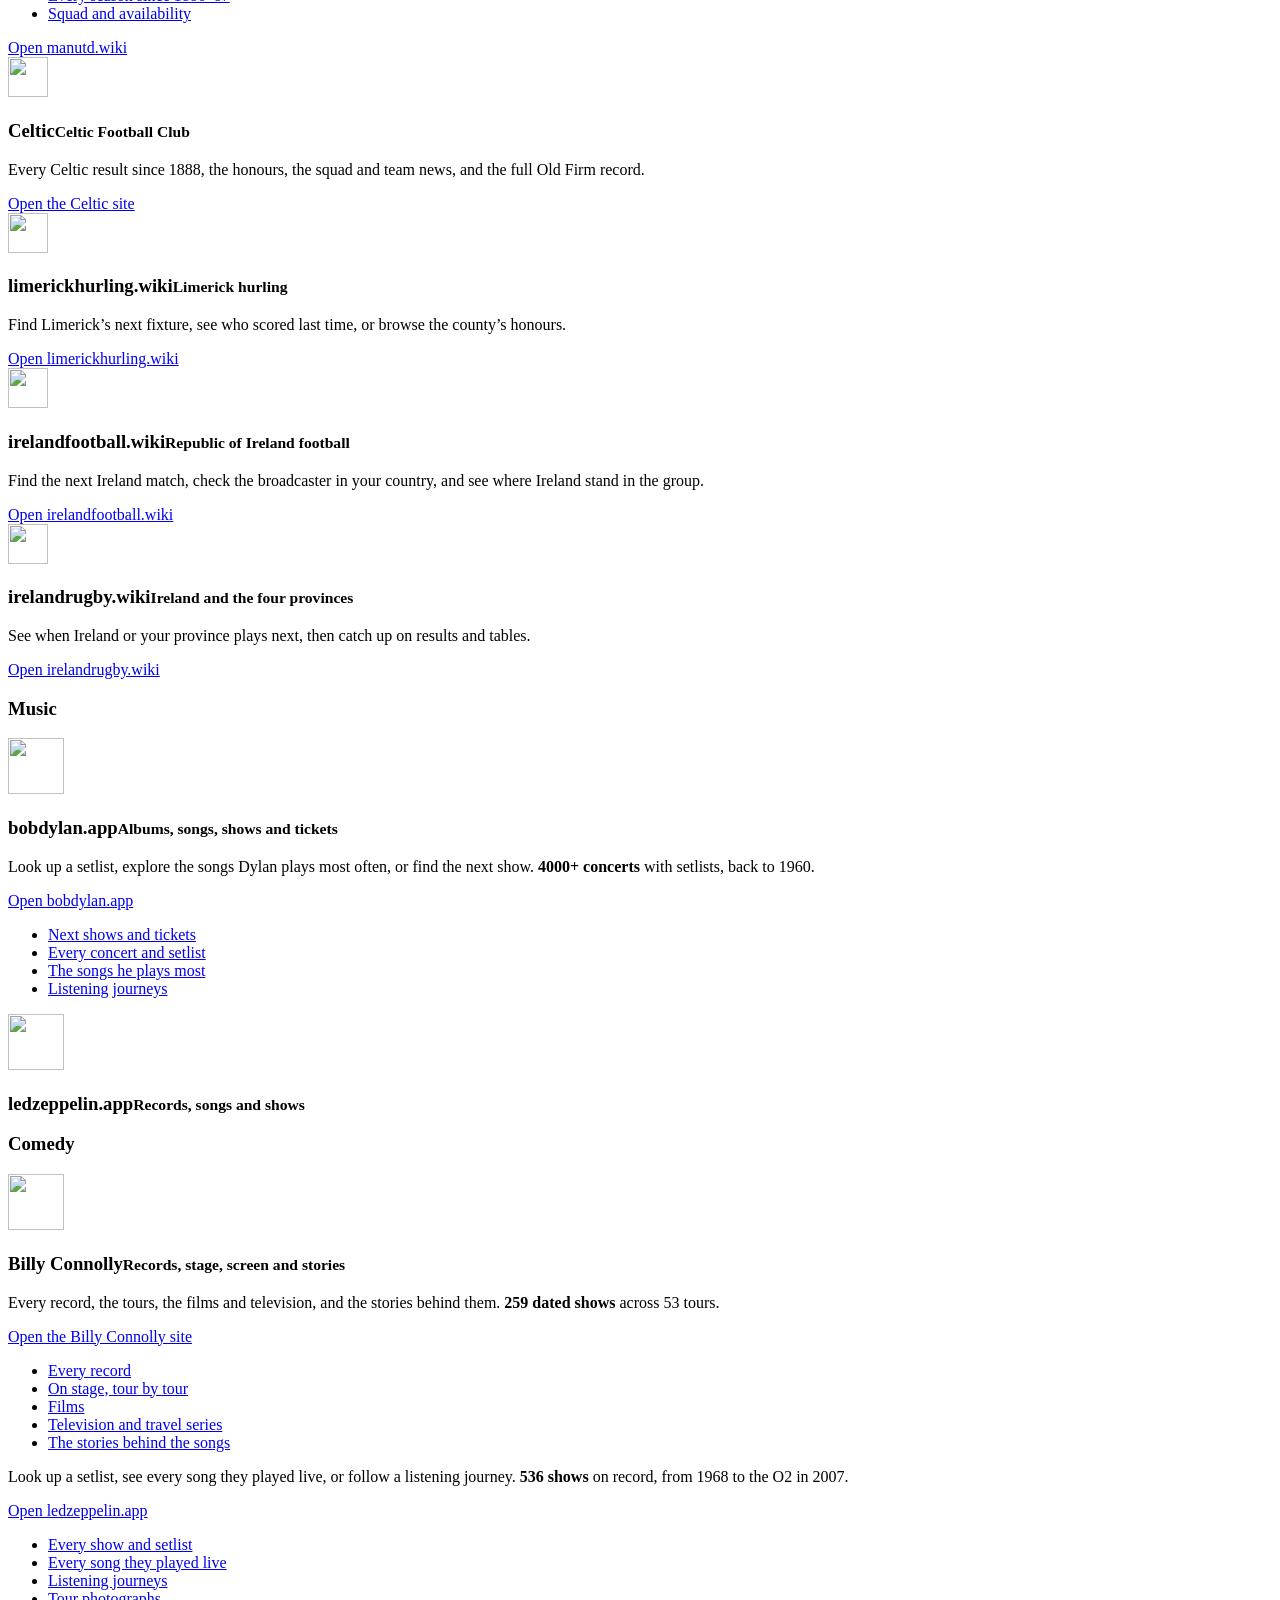
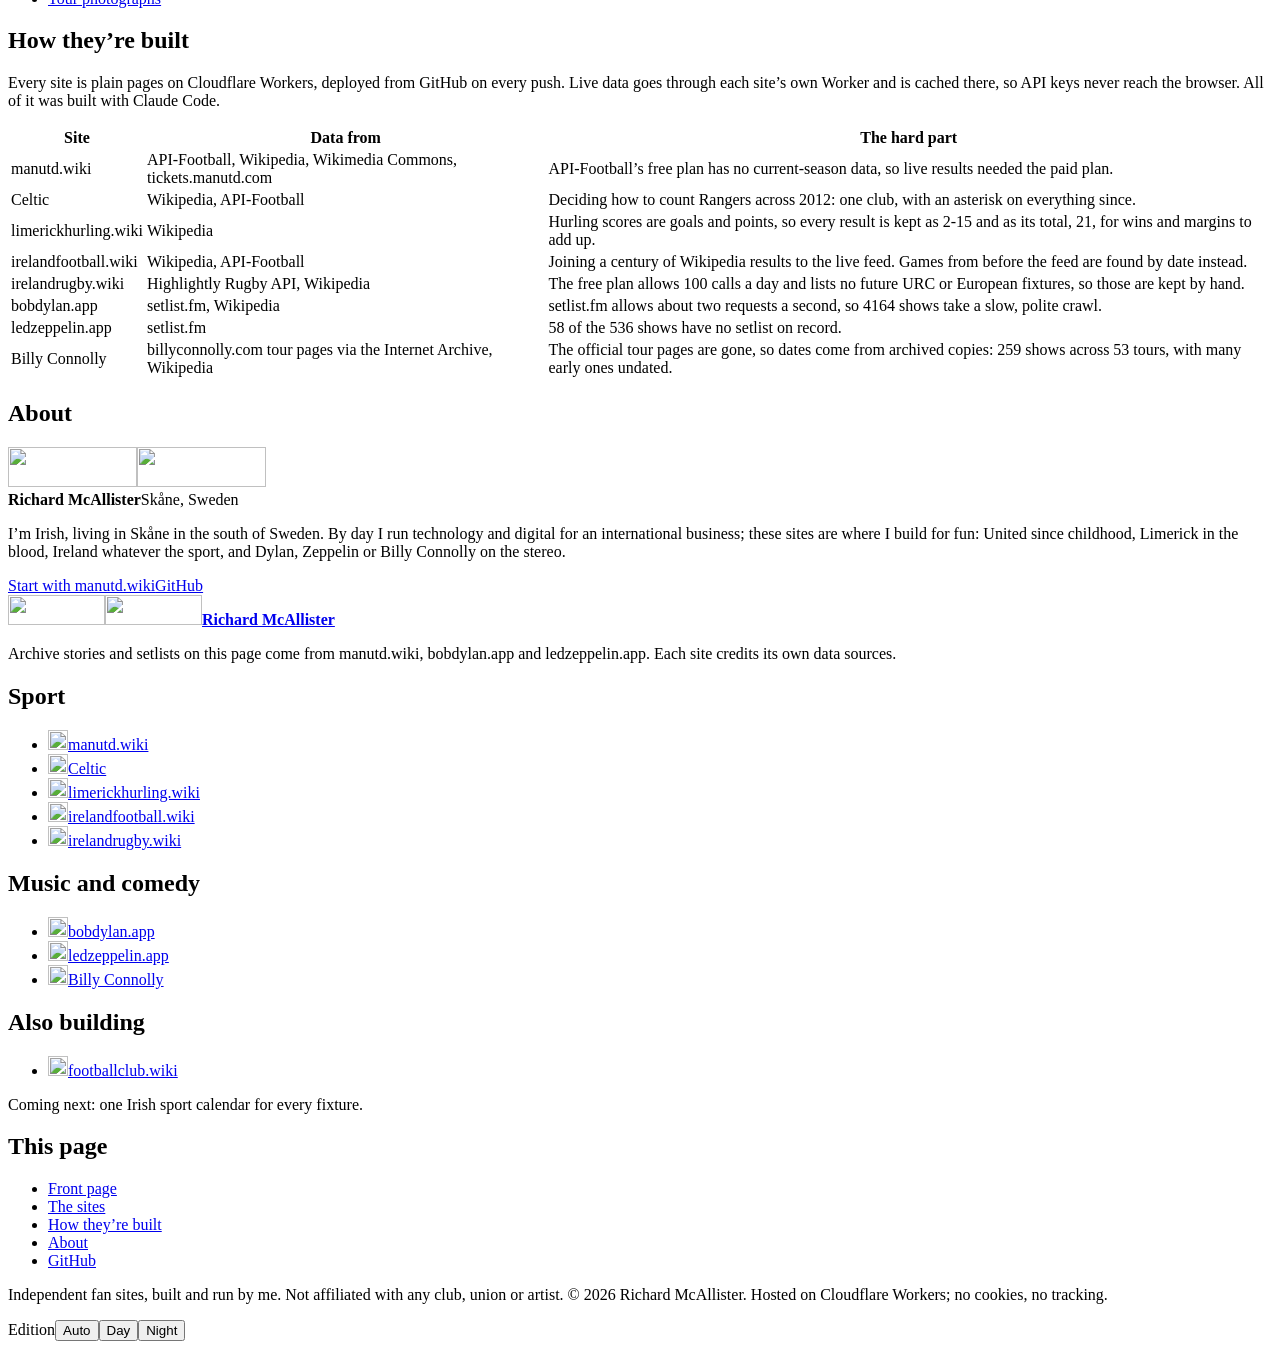
==== commit 0c40219b: "Section links: MUFC, Limerick, Ireland, Celtic, Dylan, Zeppelin, Billy Co-Authored-By: Claude Opus 5" ====
--- a/public/index.html
+++ b/public/index.html
@@ -34,11 +34,10 @@
     <p class="dateline">Sport, music &amp; comedy · eight sites<br><span id="today">Sunday 8 November 2026</span> · Skåne</p>
   </div>
   <nav class="sections" aria-label="Sections">
-    <a href="#united" style="--c:var(--mu)">United</a>
+    <a href="#united" style="--c:var(--mu)">MUFC</a>
+    <a href="#limerick" style="--c:var(--lim)">Limerick</a>
+    <a href="#ireland-football" style="--c:var(--irf)">Ireland</a>
     <a href="#celtic" style="--c:var(--cel)">Celtic</a>
-    <a href="#limerick" style="--c:var(--lim)">Hurling</a>
-    <a href="#ireland-football" style="--c:var(--irf)">Ireland football</a>
-    <a href="#ireland-rugby" style="--c:var(--irr)">Ireland rugby</a>
     <a href="#dylan" style="--c:var(--bd)">Dylan</a>
     <a href="#ledzeppelin" style="--c:var(--lz)">Zeppelin</a>
     <a href="#billy" style="--c:var(--bc)">Billy</a>
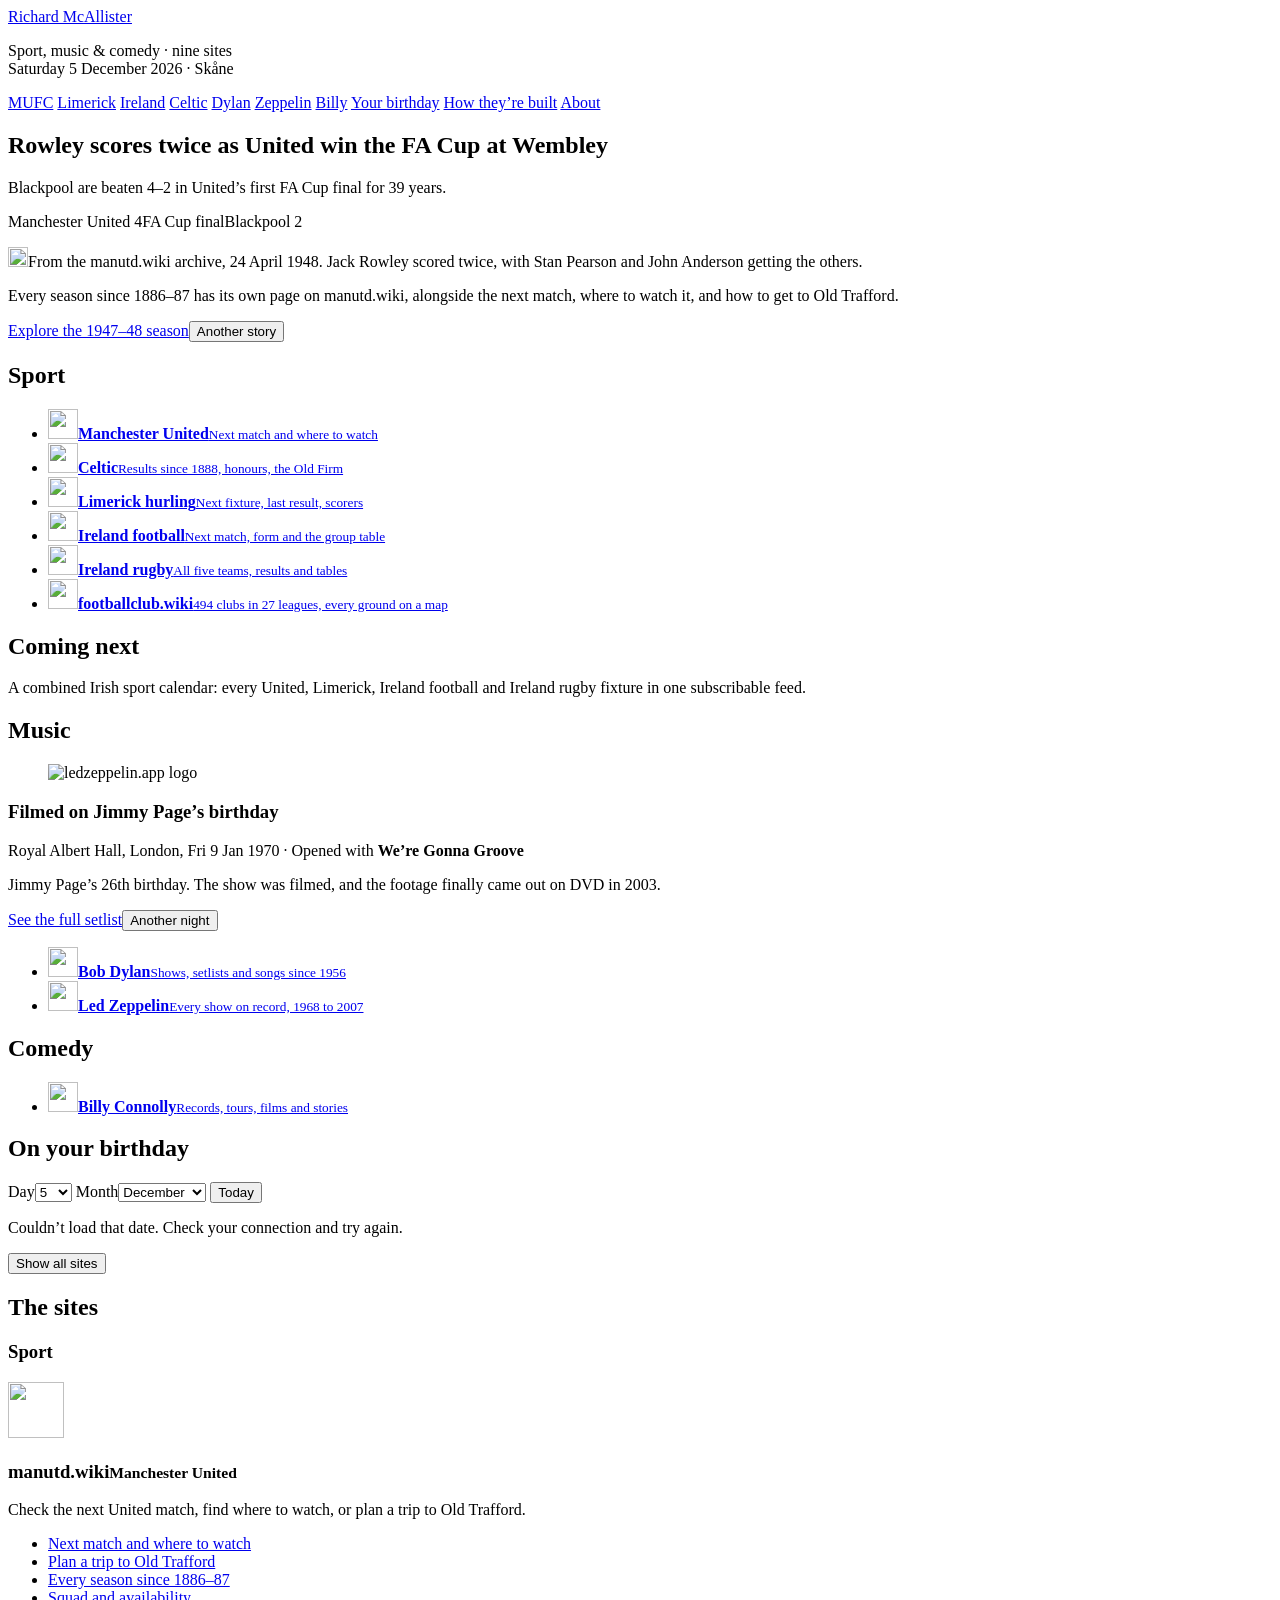
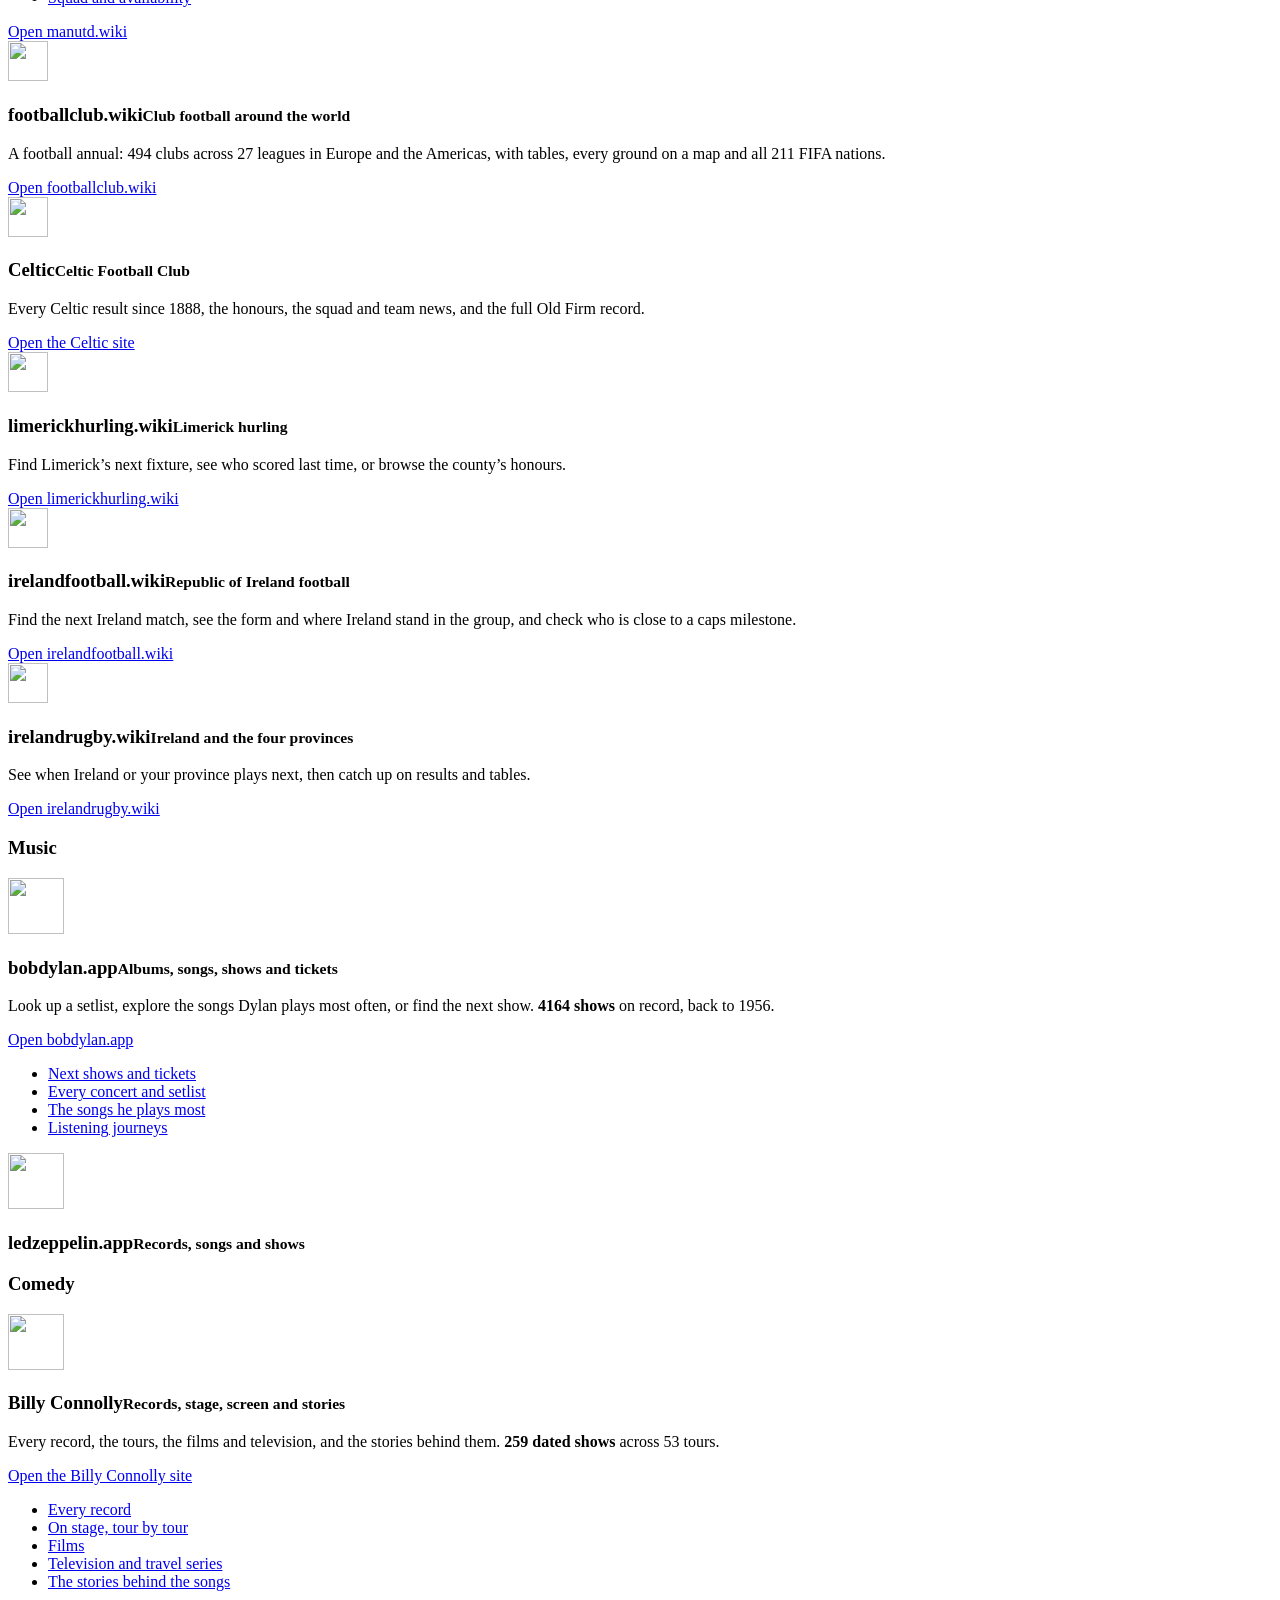
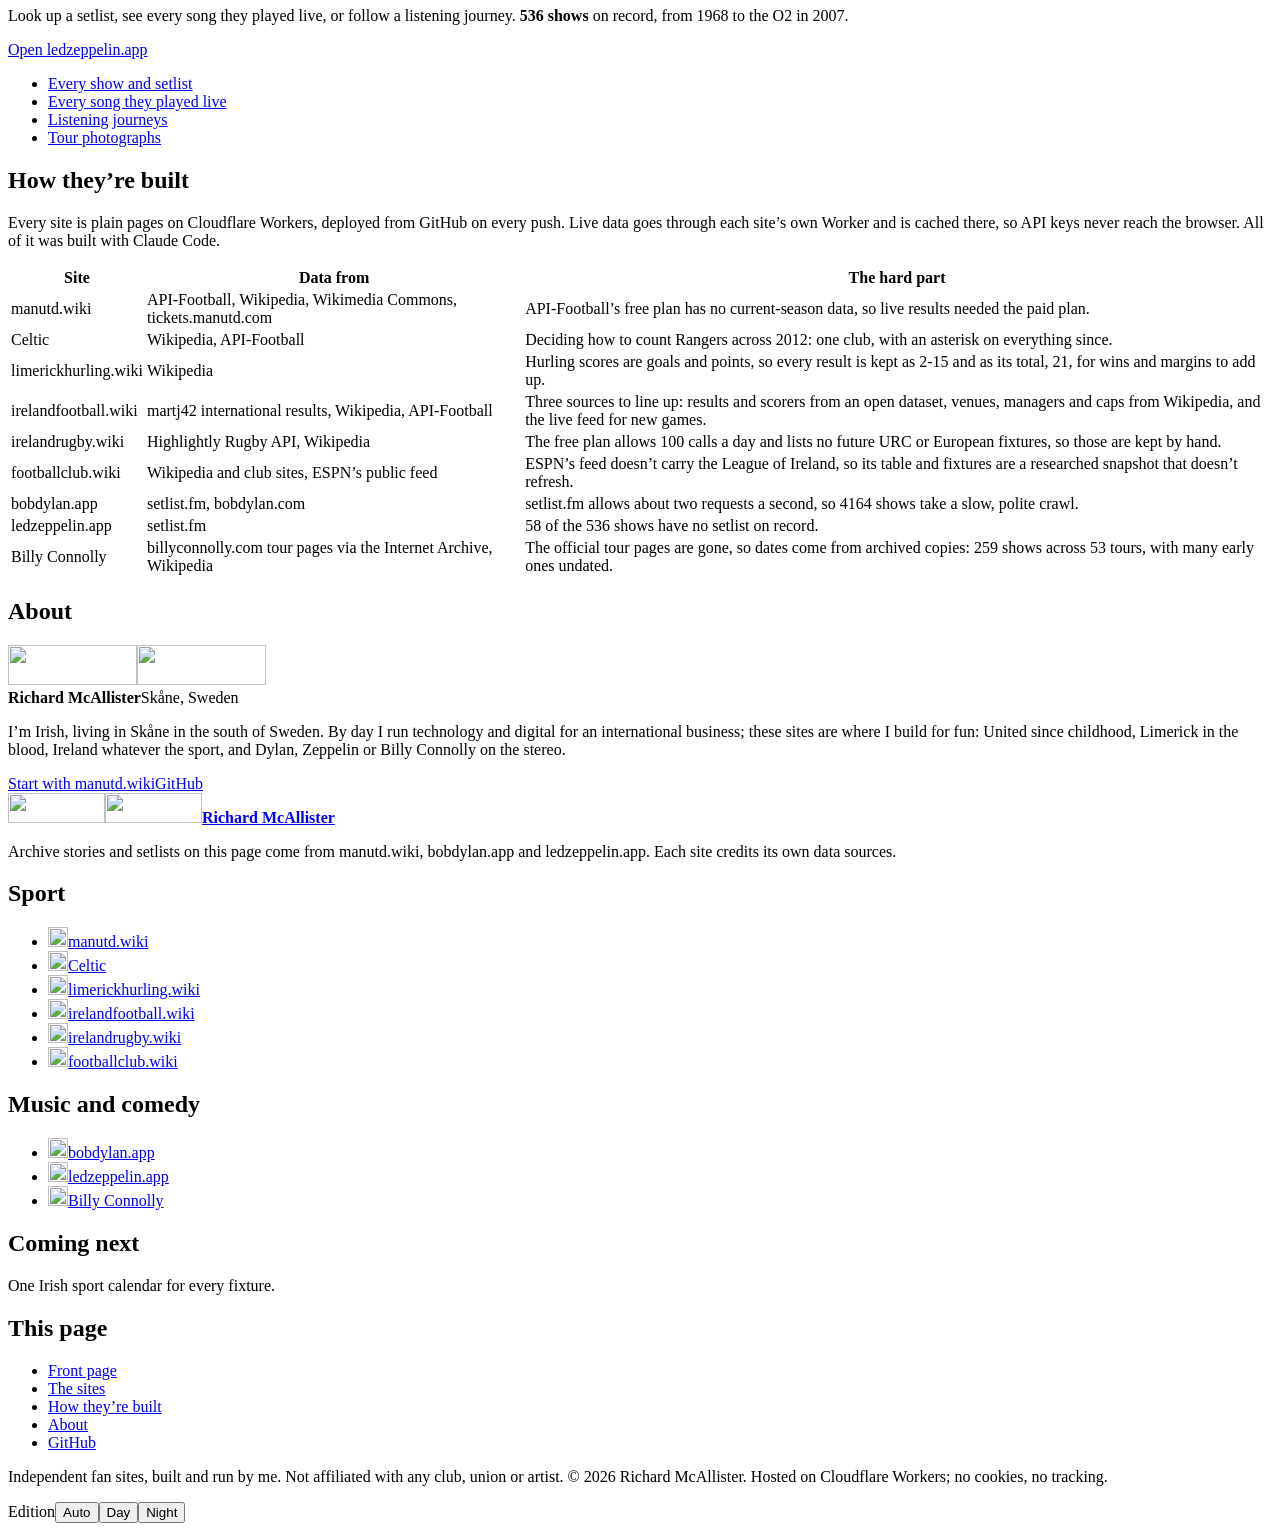
==== commit 09ab663e: "Bring homepage text in line with the live sites footballclub.wiki becomes the ninth site (494 clubs," ====
--- a/public/index.html
+++ b/public/index.html
@@ -4,11 +4,11 @@
 <meta charset="utf-8">
 <meta name="viewport" content="width=device-width,initial-scale=1,viewport-fit=cover">
 <title>Richard McAllister · sites</title>
-<meta name="description" content="Richard McAllister's independent sites: manutd.wiki, celtic.richardmcallister.app, limerickhurling.wiki, irelandfootball.wiki, irelandrugby.wiki, bobdylan.app, ledzeppelin.app and Billy Connolly.">
+<meta name="description" content="Richard McAllister's independent sites: manutd.wiki, celtic.richardmcallister.app, limerickhurling.wiki, irelandfootball.wiki, irelandrugby.wiki, footballclub.wiki, bobdylan.app, ledzeppelin.app and Billy Connolly.">
 <meta name="theme-color" content="#FBFAF7" media="(prefers-color-scheme: light)">
 <meta name="theme-color" content="#141311" media="(prefers-color-scheme: dark)">
 <meta property="og:title" content="Richard McAllister · sites">
-<meta property="og:description" content="Eight fan sites for the things I follow: United, Celtic, Limerick hurling, Ireland football and rugby, Bob Dylan, Led Zeppelin and Billy Connolly.">
+<meta property="og:description" content="Nine fan sites for the things I follow: United, Celtic, Limerick hurling, Ireland football and rugby, club football around the world, Bob Dylan, Led Zeppelin and Billy Connolly.">
 <meta property="og:type" content="website">
 <meta property="og:url" content="https://richardmcallister.app/">
 <meta property="og:image" content="https://richardmcallister.app/og-image-1200x630.png">
@@ -22,7 +22,7 @@
 <link rel="manifest" href="/site.webmanifest">
 <link rel="preload" href="/fonts/libre-franklin-latin-900-normal.woff2" as="font" type="font/woff2" crossorigin>
 <link rel="preload" href="/fonts/source-serif-4-latin-400-normal.woff2" as="font" type="font/woff2" crossorigin>
-<link rel="stylesheet" href="/site.css?v=202611121844">
+<link rel="stylesheet" href="/site.css?v=2026111809341">
 <script>try{var t=localStorage.getItem("rm-theme");if(t)document.documentElement.dataset.theme=t}catch(e){}</script>
 </head>
 <body>
@@ -31,7 +31,7 @@
 <header>
   <div class="mast">
     <a class="name" href="/">Richard McAllister</a>
-    <p class="dateline">Sport, music &amp; comedy · eight sites<br><span id="today">Sunday 8 November 2026</span> · Skåne</p>
+    <p class="dateline">Sport, music &amp; comedy · nine sites<br><span id="today">Sunday 8 November 2026</span> · Skåne</p>
   </div>
   <nav class="sections" aria-label="Sections">
     <a href="#united" style="--c:var(--mu)">MUFC</a>
@@ -66,13 +66,13 @@
       <li><a href="https://manutd.wiki/" style="--c:var(--mu)"><img class="bare" src="/logos/manutd.png" alt="" width="30" height="30"><b>Manchester United</b><small>Next match and where to watch</small></a></li>
       <li><a href="https://celtic.richardmcallister.app/" style="--c:var(--cel)"><img src="/logos/celtic.png" alt="" width="30" height="30"><b>Celtic</b><small>Results since 1888, honours, the Old Firm</small></a></li>
       <li><a href="https://limerickhurling.wiki" style="--c:var(--lim)"><img src="/logos/limerickhurling.png" alt="" width="30" height="30"><b>Limerick hurling</b><small>Next fixture, last result, scorers</small></a></li>
-      <li><a href="https://irelandfootball.wiki" style="--c:var(--irf)"><img src="/logos/irelandfootball.png" alt="" width="30" height="30"><b>Ireland football</b><small>Broadcasters by country, the group</small></a></li>
+      <li><a href="https://irelandfootball.wiki" style="--c:var(--irf)"><img src="/logos/irelandfootball.png" alt="" width="30" height="30"><b>Ireland football</b><small>Next match, form and the group table</small></a></li>
       <li><a href="https://irelandrugby.wiki" style="--c:var(--irr)"><img src="/logos/irelandrugby.png" alt="" width="30" height="30"><b>Ireland rugby</b><small>All five teams, results and tables</small></a></li>
+      <li><a href="https://footballclub.wiki" style="--c:var(--fc)"><img class="bare" src="/logos/footballclub.svg" alt="" width="30" height="30"><b>footballclub.wiki</b><small>494 clubs in 27 leagues, every ground on a map</small></a></li>
     </ul>
-    <div class="brief" style="--c:var(--fc)">
-      <h2>Also building</h2>
-      <ul class="fx"><li><a href="https://footballclub.wiki" style="--c:var(--fc)"><img class="bare" src="/logos/footballclub.svg" alt="" width="30" height="30"><b>footballclub.wiki</b><small>358 clubs in 19 leagues, early preview</small></a></li></ul>
-      <p class="next"><b>Coming next:</b> a combined Irish sport calendar, every United, Limerick, Ireland football and Ireland rugby fixture in one subscribable feed.</p>
+    <div class="brief">
+      <h2>Coming next</h2>
+      <p class="next">A combined Irish sport calendar: every United, Limerick, Ireland football and Ireland rugby fixture in one subscribable feed.</p>
     </div>
   </section>
 
@@ -86,7 +86,7 @@
     </div>
     <div class="acts"><a class="go" id="pick-go" href="https://bobdylan.app/concert/?id=13d6bd6d">See the full setlist</a><button type="button" class="another" id="pick-btn">Another night</button></div>
     <ul class="fx bands">
-      <li><a href="https://bobdylan.app" style="--c:var(--bd)"><img src="/logos/bobdylan.png" alt="" width="30" height="30"><b>Bob Dylan</b><small>Shows, setlists and songs since 1960</small></a></li>
+      <li><a href="https://bobdylan.app" style="--c:var(--bd)"><img src="/logos/bobdylan.png" alt="" width="30" height="30"><b>Bob Dylan</b><small>Shows, setlists and songs since 1956</small></a></li>
       <li><a href="https://ledzeppelin.app" style="--c:var(--lz)"><img src="/logos/ledzeppelin.png" alt="" width="30" height="30"><b>Led Zeppelin</b><small>Every show on record, 1968 to 2007</small></a></li>
     </ul>
     <h2 class="sub-h">Comedy</h2>
@@ -125,6 +125,11 @@
       <li><a href="https://manutd.wiki/squad/">Squad and availability</a></li>
     </ul>
     <a class="go" href="https://manutd.wiki">Open manutd.wiki</a>
+    <section class="brief-site fc-site" id="footballclub" style="--c:var(--fc)" aria-labelledby="fc-h">
+      <div class="top"><img class="bare" src="/logos/footballclub.svg" alt="" width="40" height="40"><h3 id="fc-h">footballclub.wiki<small>Club football around the world</small></h3></div>
+      <p>A football annual: 494 clubs across 27 leagues in Europe and the Americas, with tables, every ground on a map and all 211 FIFA nations.</p>
+      <a class="go" href="https://footballclub.wiki">Open footballclub.wiki</a>
+    </section>
   </section>
   <div class="irish">
     <section class="brief-site" id="celtic" style="--c:var(--cel)" aria-labelledby="cel-h">
@@ -139,7 +144,7 @@
     </section>
     <section class="brief-site" id="ireland-football" style="--c:var(--irf)" aria-labelledby="irf-h">
       <div class="top"><img src="/logos/irelandfootball.png" alt="" width="40" height="40"><h3 id="irf-h">irelandfootball.wiki<small>Republic of Ireland football</small></h3></div>
-      <p>Find the next Ireland match, check the broadcaster in your country, and see where Ireland stand in the group.</p>
+      <p>Find the next Ireland match, see the form and where Ireland stand in the group, and check who is close to a caps milestone.</p>
       <a class="go" href="https://irelandfootball.wiki">Open irelandfootball.wiki</a>
     </section>
     <section class="brief-site" id="ireland-rugby" style="--c:var(--irr)" aria-labelledby="irr-h">
@@ -153,7 +158,7 @@
 <div class="music-sites">
 <section class="sec band" id="dylan" style="--c:var(--bd)" aria-labelledby="bd-h">
   <div class="top"><img src="/logos/bobdylan.png" alt="" width="56" height="56"><h3 id="bd-h">bobdylan.app<small>Albums, songs, shows and tickets</small></h3></div>
-  <p class="deck">Look up a setlist, explore the songs Dylan plays most often, or find the next show. <b>4000+ concerts</b> with setlists, back to 1960.</p>
+  <p class="deck">Look up a setlist, explore the songs Dylan plays most often, or find the next show. <b>4164 shows</b> on record, back to 1956.</p>
   <a class="go" href="https://bobdylan.app">Open bobdylan.app</a>
   <ul class="links setlist">
     <li><a href="https://bobdylan.app/">Next shows and tickets</a></li>
@@ -200,9 +205,10 @@
         <tr><td>manutd.wiki</td><td>API-Football, Wikipedia, Wikimedia Commons, tickets.manutd.com</td><td>API-Football’s free plan has no current-season data, so live results needed the paid plan.</td></tr>
         <tr><td>Celtic</td><td>Wikipedia, API-Football</td><td>Deciding how to count Rangers across 2012: one club, with an asterisk on everything since.</td></tr>
         <tr><td>limerickhurling.wiki</td><td>Wikipedia</td><td>Hurling scores are goals and points, so every result is kept as 2-15 and as its total, 21, for wins and margins to add up.</td></tr>
-        <tr><td>irelandfootball.wiki</td><td>Wikipedia, API-Football</td><td>Joining a century of Wikipedia results to the live feed. Games from before the feed are found by date instead.</td></tr>
+        <tr><td>irelandfootball.wiki</td><td>martj42 international results, Wikipedia, API-Football</td><td>Three sources to line up: results and scorers from an open dataset, venues, managers and caps from Wikipedia, and the live feed for new games.</td></tr>
         <tr><td>irelandrugby.wiki</td><td>Highlightly Rugby API, Wikipedia</td><td>The free plan allows 100 calls a day and lists no future URC or European fixtures, so those are kept by hand.</td></tr>
-        <tr><td>bobdylan.app</td><td>setlist.fm, Wikipedia</td><td>setlist.fm allows about two requests a second, so 4164 shows take a slow, polite crawl.</td></tr>
+        <tr><td>footballclub.wiki</td><td>Wikipedia and club sites, ESPN’s public feed</td><td>ESPN’s feed doesn’t carry the League of Ireland, so its table and fixtures are a researched snapshot that doesn’t refresh.</td></tr>
+        <tr><td>bobdylan.app</td><td>setlist.fm, bobdylan.com</td><td>setlist.fm allows about two requests a second, so 4164 shows take a slow, polite crawl.</td></tr>
         <tr><td>ledzeppelin.app</td><td>setlist.fm</td><td>58 of the 536 shows have no setlist on record.</td></tr>
         <tr><td>Billy Connolly</td><td>billyconnolly.com tour pages via the Internet Archive, Wikipedia</td><td>The official tour pages are gone, so dates come from archived copies: 259 shows across 53 tours, with many early ones undated.</td></tr>
       </tbody>
@@ -231,6 +237,7 @@
         <li><a href="https://limerickhurling.wiki/"><img src="/logos/limerickhurling.png" alt="" width="20" height="20" loading="lazy">limerickhurling.wiki</a></li>
         <li><a href="https://irelandfootball.wiki/"><img src="/logos/irelandfootball.png" alt="" width="20" height="20" loading="lazy">irelandfootball.wiki</a></li>
         <li><a href="https://irelandrugby.wiki/"><img src="/logos/irelandrugby.png" alt="" width="20" height="20" loading="lazy">irelandrugby.wiki</a></li>
+        <li><a href="https://footballclub.wiki/"><img class="bare" src="/logos/footballclub.svg" alt="" width="20" height="20" loading="lazy">footballclub.wiki</a></li>
       </ul>
     </div>
     <div>
@@ -242,11 +249,8 @@
       </ul>
     </div>
     <div>
-      <h2>Also building</h2>
-      <ul>
-        <li><a href="https://footballclub.wiki/"><img class="bare" src="/logos/footballclub.svg" alt="" width="20" height="20" loading="lazy">footballclub.wiki</a></li>
-      </ul>
-      <p class="soon">Coming next: one Irish sport calendar for every fixture.</p>
+      <h2>Coming next</h2>
+      <p class="soon">One Irish sport calendar for every fixture.</p>
     </div>
     <div>
       <h2>This page</h2>
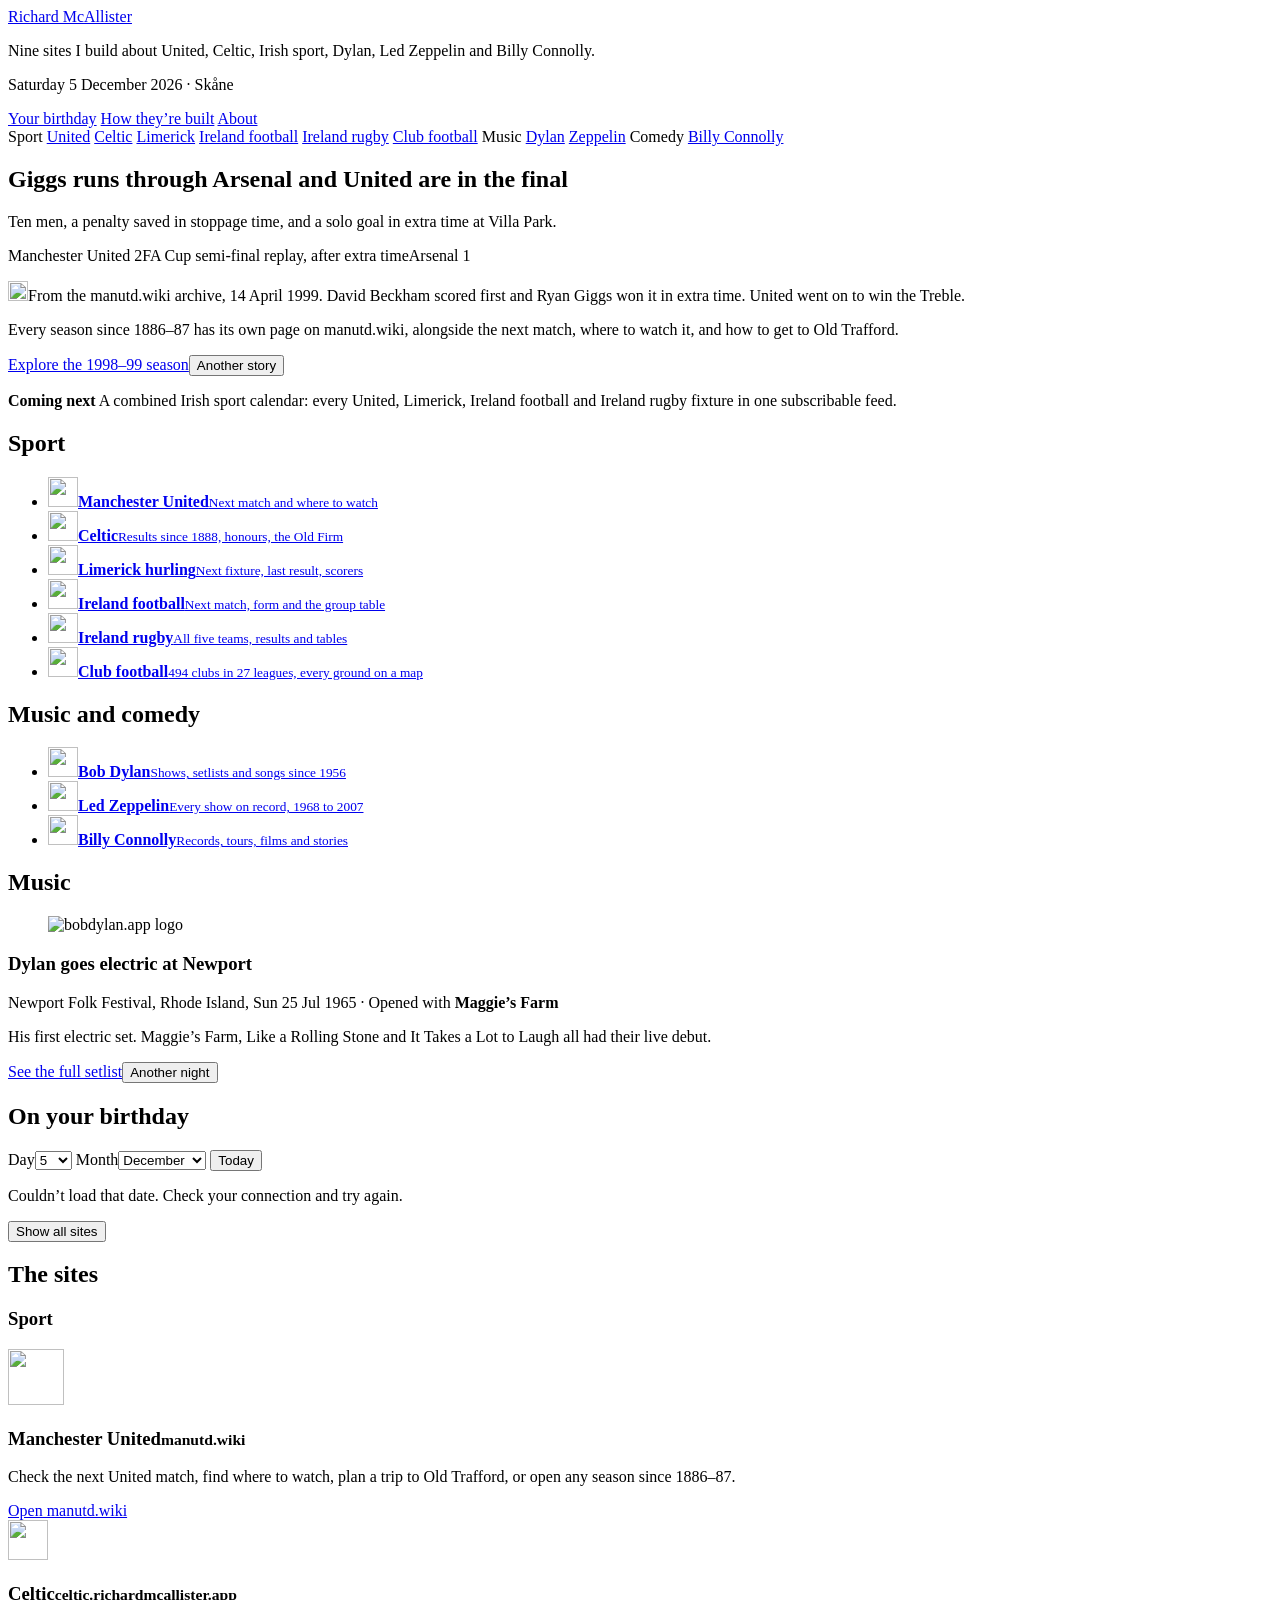
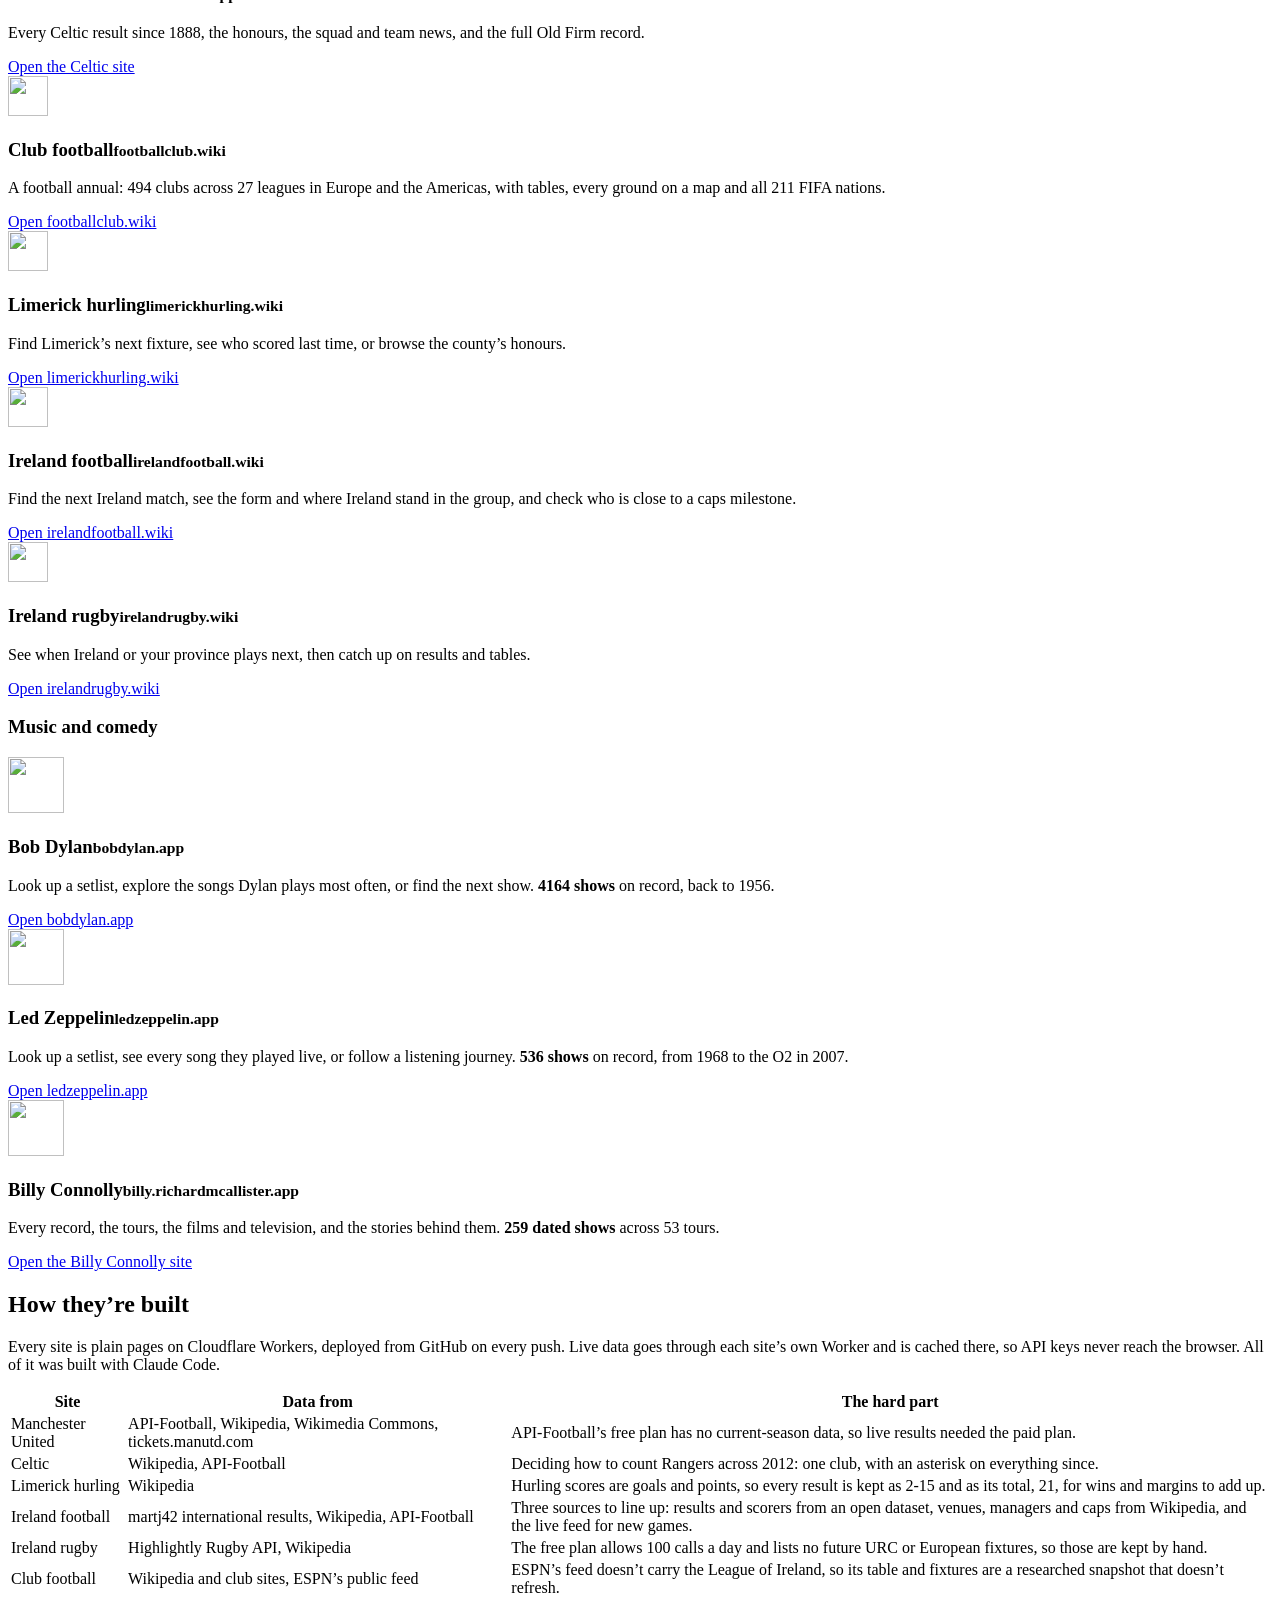
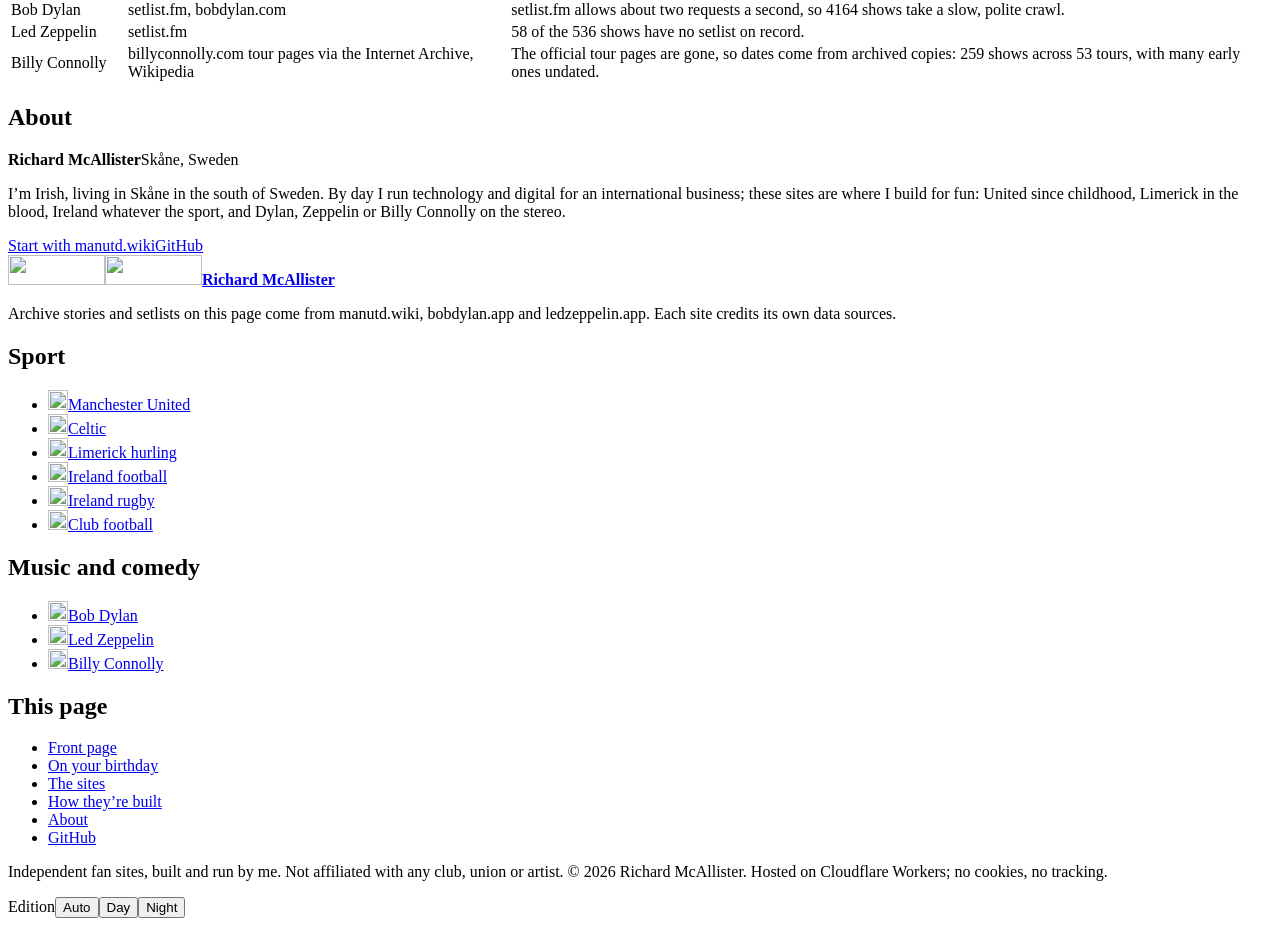
==== commit f7c6e3e1: "Fix homepage layout, repetition, nav and branding - Music and comedy: Billy Connolly was nested insi" ====
--- a/public/index.html
+++ b/public/index.html
@@ -4,7 +4,7 @@
 <meta charset="utf-8">
 <meta name="viewport" content="width=device-width,initial-scale=1,viewport-fit=cover">
 <title>Richard McAllister · sites</title>
-<meta name="description" content="Richard McAllister's independent sites: manutd.wiki, celtic.richardmcallister.app, limerickhurling.wiki, irelandfootball.wiki, irelandrugby.wiki, footballclub.wiki, bobdylan.app, ledzeppelin.app and Billy Connolly.">
+<meta name="description" content="Nine sites Richard McAllister builds: Manchester United, Celtic, Limerick hurling, Ireland football and rugby, club football, Bob Dylan, Led Zeppelin and Billy Connolly.">
 <meta name="theme-color" content="#FBFAF7" media="(prefers-color-scheme: light)">
 <meta name="theme-color" content="#141311" media="(prefers-color-scheme: dark)">
 <meta property="og:title" content="Richard McAllister · sites">
@@ -14,7 +14,7 @@
 <meta property="og:image" content="https://richardmcallister.app/og-image-1200x630.png">
 <meta property="og:image:width" content="1200">
 <meta property="og:image:height" content="630">
-<meta property="og:image:alt" content="RMC logo with the sites Richard McAllister builds">
+<meta property="og:image:alt" content="Richard McAllister: the front page, with the nine sites in their own colours">
 <meta name="twitter:card" content="summary_large_image">
 <link rel="icon" href="/favicon.ico" sizes="32x32">
 <link rel="icon" href="/favicon.svg" type="image/svg+xml">
@@ -22,7 +22,7 @@
 <link rel="manifest" href="/site.webmanifest">
 <link rel="preload" href="/fonts/libre-franklin-latin-900-normal.woff2" as="font" type="font/woff2" crossorigin>
 <link rel="preload" href="/fonts/source-serif-4-latin-400-normal.woff2" as="font" type="font/woff2" crossorigin>
-<link rel="stylesheet" href="/site.css?v=2026111809341">
+<link rel="stylesheet" href="/site.css?v=2026112218501">
 <script>try{var t=localStorage.getItem("rm-theme");if(t)document.documentElement.dataset.theme=t}catch(e){}</script>
 </head>
 <body>
@@ -30,20 +30,32 @@
 
 <header>
   <div class="mast">
-    <a class="name" href="/">Richard McAllister</a>
-    <p class="dateline">Sport, music &amp; comedy · nine sites<br><span id="today">Sunday 8 November 2026</span> · Skåne</p>
-  </div>
-  <nav class="sections" aria-label="Sections">
-    <a href="#united" style="--c:var(--mu)">MUFC</a>
+    <div>
+      <a class="name" href="/">Richard McAllister</a>
+      <p class="mast-stand">Nine sites I build about United, Celtic, Irish sport, Dylan, Led Zeppelin and Billy Connolly.</p>
+    </div>
+    <div class="mast-side">
+      <p class="dateline"><span id="today">Sunday 8 November 2026</span> · Skåne</p>
+      <nav class="util" aria-label="This page">
+        <a href="#birthday">Your birthday</a>
+        <a href="#built">How they’re built</a>
+        <a href="#about">About</a>
+      </nav>
+    </div>
+  </div>
+  <nav class="sections" aria-label="Sites">
+    <span class="grp-l">Sport</span>
+    <a href="#united" style="--c:var(--mu)">United</a>
+    <a href="#celtic" style="--c:var(--cel)">Celtic</a>
     <a href="#limerick" style="--c:var(--lim)">Limerick</a>
-    <a href="#ireland-football" style="--c:var(--irf)">Ireland</a>
-    <a href="#celtic" style="--c:var(--cel)">Celtic</a>
+    <a href="#ireland-football" style="--c:var(--irf)">Ireland football</a>
+    <a href="#ireland-rugby" style="--c:var(--irr)">Ireland rugby</a>
+    <a href="#footballclub" style="--c:var(--fc)">Club football</a>
+    <span class="grp-l">Music</span>
     <a href="#dylan" style="--c:var(--bd)">Dylan</a>
     <a href="#ledzeppelin" style="--c:var(--lz)">Zeppelin</a>
-    <a href="#billy" style="--c:var(--bc)">Billy</a>
-    <a class="sp" href="#birthday">Your birthday</a>
-    <a href="#built">How they’re built</a>
-    <a href="#about">About</a>
+    <span class="grp-l">Comedy</span>
+    <a href="#billy" style="--c:var(--bc)">Billy Connolly</a>
   </nav>
 </header>
 
@@ -58,22 +70,25 @@
       <p>Every season since 1886–87 has its own page on manutd.wiki, alongside the next match, where to watch it, and how to get to Old Trafford.</p>
     </div>
     <div class="acts"><a class="go" id="lead-go" href="https://manutd.wiki/history/season/?s=1886-87"><span id="lead-season">Explore the 1886–87 season</span></a><button type="button" class="another" id="lead-btn">Another story</button></div>
+    <p class="coming"><b>Coming next</b> A combined Irish sport calendar: every United, Limerick, Ireland football and Ireland rugby fixture in one subscribable feed.</p>
   </article>
 
   <section class="col" aria-labelledby="fx-h" style="--c:var(--ink)">
     <h2 id="fx-h">Sport</h2>
     <ul class="fx">
       <li><a href="https://manutd.wiki/" style="--c:var(--mu)"><img class="bare" src="/logos/manutd.png" alt="" width="30" height="30"><b>Manchester United</b><small>Next match and where to watch</small></a></li>
-      <li><a href="https://celtic.richardmcallister.app/" style="--c:var(--cel)"><img src="/logos/celtic.png" alt="" width="30" height="30"><b>Celtic</b><small>Results since 1888, honours, the Old Firm</small></a></li>
+      <li><a href="https://celtic.richardmcallister.app/" style="--c:var(--cel)"><img class="bare" src="/logos/celtic-tile.png" alt="" width="30" height="30"><b>Celtic</b><small>Results since 1888, honours, the Old Firm</small></a></li>
       <li><a href="https://limerickhurling.wiki" style="--c:var(--lim)"><img src="/logos/limerickhurling.png" alt="" width="30" height="30"><b>Limerick hurling</b><small>Next fixture, last result, scorers</small></a></li>
       <li><a href="https://irelandfootball.wiki" style="--c:var(--irf)"><img src="/logos/irelandfootball.png" alt="" width="30" height="30"><b>Ireland football</b><small>Next match, form and the group table</small></a></li>
       <li><a href="https://irelandrugby.wiki" style="--c:var(--irr)"><img src="/logos/irelandrugby.png" alt="" width="30" height="30"><b>Ireland rugby</b><small>All five teams, results and tables</small></a></li>
-      <li><a href="https://footballclub.wiki" style="--c:var(--fc)"><img class="bare" src="/logos/footballclub.svg" alt="" width="30" height="30"><b>footballclub.wiki</b><small>494 clubs in 27 leagues, every ground on a map</small></a></li>
+      <li><a href="https://footballclub.wiki" style="--c:var(--fc)"><img class="bare" src="/logos/footballclub.svg" alt="" width="30" height="30"><b>Club football</b><small>494 clubs in 27 leagues, every ground on a map</small></a></li>
     </ul>
-    <div class="brief">
-      <h2>Coming next</h2>
-      <p class="next">A combined Irish sport calendar: every United, Limerick, Ireland football and Ireland rugby fixture in one subscribable feed.</p>
-    </div>
+    <h2 class="sub-h">Music and comedy</h2>
+    <ul class="fx">
+      <li><a href="https://bobdylan.app" style="--c:var(--bd)"><img src="/logos/bobdylan.png" alt="" width="30" height="30"><b>Bob Dylan</b><small>Shows, setlists and songs since 1956</small></a></li>
+      <li><a href="https://ledzeppelin.app" style="--c:var(--lz)"><img src="/logos/ledzeppelin.png" alt="" width="30" height="30"><b>Led Zeppelin</b><small>Every show on record, 1968 to 2007</small></a></li>
+      <li><a href="https://billy.richardmcallister.app" style="--c:var(--bc)"><img src="/logos/billy.png" alt="" width="30" height="30"><b>Billy Connolly</b><small>Records, tours, films and stories</small></a></li>
+    </ul>
   </section>
 
   <section class="col music" id="music" aria-labelledby="mu-h" style="--c:var(--bd)">
@@ -85,14 +100,6 @@
       <p id="pick-note">Bootlegged for decades under the wrong name, as the Royal Albert Hall concert.</p>
     </div>
     <div class="acts"><a class="go" id="pick-go" href="https://bobdylan.app/concert/?id=13d6bd6d">See the full setlist</a><button type="button" class="another" id="pick-btn">Another night</button></div>
-    <ul class="fx bands">
-      <li><a href="https://bobdylan.app" style="--c:var(--bd)"><img src="/logos/bobdylan.png" alt="" width="30" height="30"><b>Bob Dylan</b><small>Shows, setlists and songs since 1956</small></a></li>
-      <li><a href="https://ledzeppelin.app" style="--c:var(--lz)"><img src="/logos/ledzeppelin.png" alt="" width="30" height="30"><b>Led Zeppelin</b><small>Every show on record, 1968 to 2007</small></a></li>
-    </ul>
-    <h2 class="sub-h">Comedy</h2>
-    <ul class="fx">
-      <li><a href="https://billy.richardmcallister.app" style="--c:var(--bc)"><img src="/logos/billy.png" alt="" width="30" height="30"><b>Billy Connolly</b><small>Records, tours, films and stories</small></a></li>
-    </ul>
   </section>
 </div>
 
@@ -108,91 +115,64 @@
   <p class="bday-sum" id="bday-sum" aria-live="polite">Pick a day and month to see every match and show on record for that date, across all the sites.</p>
   <div class="bday-grid" id="bday-grid"></div>
   <button type="button" class="another bday-more" id="bday-more">Show all sites</button>
-  <p class="bday-none" id="bday-none"></p>
   <noscript><p class="bday-sum">The birthday lookup needs JavaScript.</p></noscript>
 </section>
 
 <h2 class="paper-h" id="sites">The sites</h2>
 <h3 class="grp">Sport</h3>
 <div class="sport">
-  <section class="sec lead-site" id="united" style="--c:var(--mu)" aria-labelledby="united-h">
-    <div class="top"><img class="bare" src="/logos/manutd.png" alt="" width="56" height="56"><h3 id="united-h">manutd.wiki<small>Manchester United</small></h3></div>
-    <p class="deck">Check the next United match, find where to watch, or plan a trip to Old Trafford.</p>
-    <ul class="links">
-      <li><a href="https://manutd.wiki/">Next match and where to watch</a></li>
-      <li><a href="https://manutd.wiki/trips/">Plan a trip to Old Trafford</a></li>
-      <li><a href="https://manutd.wiki/history/seasons/">Every season since 1886–87</a></li>
-      <li><a href="https://manutd.wiki/squad/">Squad and availability</a></li>
-    </ul>
-    <a class="go" href="https://manutd.wiki">Open manutd.wiki</a>
-    <section class="brief-site fc-site" id="footballclub" style="--c:var(--fc)" aria-labelledby="fc-h">
-      <div class="top"><img class="bare" src="/logos/footballclub.svg" alt="" width="40" height="40"><h3 id="fc-h">footballclub.wiki<small>Club football around the world</small></h3></div>
+  <div class="sport-main">
+    <section class="sec lead-site" id="united" style="--c:var(--mu)" aria-labelledby="united-h">
+      <div class="top"><img class="bare" src="/logos/manutd.png" alt="" width="56" height="56"><h3 id="united-h">Manchester United<small>manutd.wiki</small></h3></div>
+      <p class="deck">Check the next United match, find where to watch, plan a trip to Old Trafford, or open any season since 1886–87.</p>
+      <a class="go" href="https://manutd.wiki">Open manutd.wiki</a>
+    </section>
+    <section class="brief-site" id="celtic" style="--c:var(--cel)" aria-labelledby="cel-h">
+      <div class="top"><img class="bare" src="/logos/celtic-tile.png" alt="" width="40" height="40"><h3 id="cel-h">Celtic<small>celtic.richardmcallister.app</small></h3></div>
+      <p>Every Celtic result since 1888, the honours, the squad and team news, and the full Old Firm record.</p>
+      <a class="go" href="https://celtic.richardmcallister.app">Open the Celtic site</a>
+    </section>
+    <section class="brief-site" id="footballclub" style="--c:var(--fc)" aria-labelledby="fc-h">
+      <div class="top"><img class="bare" src="/logos/footballclub.svg" alt="" width="40" height="40"><h3 id="fc-h">Club football<small>footballclub.wiki</small></h3></div>
       <p>A football annual: 494 clubs across 27 leagues in Europe and the Americas, with tables, every ground on a map and all 211 FIFA nations.</p>
       <a class="go" href="https://footballclub.wiki">Open footballclub.wiki</a>
     </section>
-  </section>
+  </div>
   <div class="irish">
-    <section class="brief-site" id="celtic" style="--c:var(--cel)" aria-labelledby="cel-h">
-      <div class="top"><img src="/logos/celtic.png" alt="" width="40" height="40"><h3 id="cel-h">Celtic<small>Celtic Football Club</small></h3></div>
-      <p>Every Celtic result since 1888, the honours, the squad and team news, and the full Old Firm record.</p>
-      <a class="go" href="https://celtic.richardmcallister.app">Open the Celtic site</a>
-    </section>
     <section class="brief-site" id="limerick" style="--c:var(--lim)" aria-labelledby="lim-h">
-      <div class="top"><img src="/logos/limerickhurling.png" alt="" width="40" height="40"><h3 id="lim-h">limerickhurling.wiki<small>Limerick hurling</small></h3></div>
+      <div class="top"><img src="/logos/limerickhurling.png" alt="" width="40" height="40"><h3 id="lim-h">Limerick hurling<small>limerickhurling.wiki</small></h3></div>
       <p>Find Limerick’s next fixture, see who scored last time, or browse the county’s honours.</p>
       <a class="go" href="https://limerickhurling.wiki">Open limerickhurling.wiki</a>
     </section>
     <section class="brief-site" id="ireland-football" style="--c:var(--irf)" aria-labelledby="irf-h">
-      <div class="top"><img src="/logos/irelandfootball.png" alt="" width="40" height="40"><h3 id="irf-h">irelandfootball.wiki<small>Republic of Ireland football</small></h3></div>
+      <div class="top"><img src="/logos/irelandfootball.png" alt="" width="40" height="40"><h3 id="irf-h">Ireland football<small>irelandfootball.wiki</small></h3></div>
       <p>Find the next Ireland match, see the form and where Ireland stand in the group, and check who is close to a caps milestone.</p>
       <a class="go" href="https://irelandfootball.wiki">Open irelandfootball.wiki</a>
     </section>
     <section class="brief-site" id="ireland-rugby" style="--c:var(--irr)" aria-labelledby="irr-h">
-      <div class="top"><img src="/logos/irelandrugby.png" alt="" width="40" height="40"><h3 id="irr-h">irelandrugby.wiki<small>Ireland and the four provinces</small></h3></div>
+      <div class="top"><img src="/logos/irelandrugby.png" alt="" width="40" height="40"><h3 id="irr-h">Ireland rugby<small>irelandrugby.wiki</small></h3></div>
       <p>See when Ireland or your province plays next, then catch up on results and tables.</p>
       <a class="go" href="https://irelandrugby.wiki">Open irelandrugby.wiki</a>
     </section>
   </div>
 </div>
-<h3 class="grp">Music</h3>
+<h3 class="grp">Music and comedy</h3>
 <div class="music-sites">
-<section class="sec band" id="dylan" style="--c:var(--bd)" aria-labelledby="bd-h">
-  <div class="top"><img src="/logos/bobdylan.png" alt="" width="56" height="56"><h3 id="bd-h">bobdylan.app<small>Albums, songs, shows and tickets</small></h3></div>
-  <p class="deck">Look up a setlist, explore the songs Dylan plays most often, or find the next show. <b>4164 shows</b> on record, back to 1956.</p>
-  <a class="go" href="https://bobdylan.app">Open bobdylan.app</a>
-  <ul class="links setlist">
-    <li><a href="https://bobdylan.app/">Next shows and tickets</a></li>
-    <li><a href="https://bobdylan.app/concerts/">Every concert and setlist</a></li>
-    <li><a href="https://bobdylan.app/songs/">The songs he plays most</a></li>
-    <li><a href="https://bobdylan.app/journeys/">Listening journeys</a></li>
-  </ul>
-</section>
-<section class="sec band" id="ledzeppelin" style="--c:var(--lz)" aria-labelledby="lz-h">
-  <div class="top"><img src="/logos/ledzeppelin.png" alt="" width="56" height="56"><h3 id="lz-h">ledzeppelin.app<small>Records, songs and shows</small></h3></div>
-<h3 class="grp">Comedy</h3>
-<section class="sec band solo" id="billy" style="--c:var(--bc)" aria-labelledby="bc-h">
-  <div>
-    <div class="top"><img src="/logos/billy.png" alt="" width="56" height="56"><h3 id="bc-h">Billy Connolly<small>Records, stage, screen and stories</small></h3></div>
+  <section class="sec band" id="dylan" style="--c:var(--bd)" aria-labelledby="bd-h">
+    <div class="top"><img src="/logos/bobdylan.png" alt="" width="56" height="56"><h3 id="bd-h">Bob Dylan<small>bobdylan.app</small></h3></div>
+    <p class="deck">Look up a setlist, explore the songs Dylan plays most often, or find the next show. <b>4164 shows</b> on record, back to 1956.</p>
+    <a class="go" href="https://bobdylan.app">Open bobdylan.app</a>
+  </section>
+  <section class="sec band" id="ledzeppelin" style="--c:var(--lz)" aria-labelledby="lz-h">
+    <div class="top"><img src="/logos/ledzeppelin.png" alt="" width="56" height="56"><h3 id="lz-h">Led Zeppelin<small>ledzeppelin.app</small></h3></div>
+    <p class="deck">Look up a setlist, see every song they played live, or follow a listening journey. <b>536 shows</b> on record, from 1968 to the O2 in 2007.</p>
+    <a class="go" href="https://ledzeppelin.app">Open ledzeppelin.app</a>
+  </section>
+  <section class="sec band" id="billy" style="--c:var(--bc)" aria-labelledby="bc-h">
+    <div class="top"><img src="/logos/billy.png" alt="" width="56" height="56"><h3 id="bc-h">Billy Connolly<small>billy.richardmcallister.app</small></h3></div>
     <p class="deck">Every record, the tours, the films and television, and the stories behind them. <b>259 dated shows</b> across 53 tours.</p>
     <a class="go" href="https://billy.richardmcallister.app">Open the Billy Connolly site</a>
-  </div>
-  <ul class="links setlist">
-    <li><a href="https://billy.richardmcallister.app/records/">Every record</a></li>
-    <li><a href="https://billy.richardmcallister.app/live/">On stage, tour by tour</a></li>
-    <li><a href="https://billy.richardmcallister.app/films/">Films</a></li>
-    <li><a href="https://billy.richardmcallister.app/screen/">Television and travel series</a></li>
-    <li><a href="https://billy.richardmcallister.app/stories/">The stories behind the songs</a></li>
-  </ul>
-</section>
-  <p class="deck">Look up a setlist, see every song they played live, or follow a listening journey. <b>536 shows</b> on record, from 1968 to the O2 in 2007.</p>
-  <a class="go" href="https://ledzeppelin.app">Open ledzeppelin.app</a>
-  <ul class="links setlist">
-    <li><a href="https://ledzeppelin.app/concerts/">Every show and setlist</a></li>
-    <li><a href="https://ledzeppelin.app/songs/">Every song they played live</a></li>
-    <li><a href="https://ledzeppelin.app/journeys/">Listening journeys</a></li>
-    <li><a href="https://ledzeppelin.app/gallery/">Tour photographs</a></li>
-  </ul>
-</section>
+  </section>
 </div>
 
 <div class="two">
@@ -202,21 +182,21 @@
     <table class="agate">
       <thead><tr><th scope="col">Site</th><th scope="col">Data from</th><th scope="col">The hard part</th></tr></thead>
       <tbody>
-        <tr><td>manutd.wiki</td><td>API-Football, Wikipedia, Wikimedia Commons, tickets.manutd.com</td><td>API-Football’s free plan has no current-season data, so live results needed the paid plan.</td></tr>
+        <tr><td>Manchester United</td><td>API-Football, Wikipedia, Wikimedia Commons, tickets.manutd.com</td><td>API-Football’s free plan has no current-season data, so live results needed the paid plan.</td></tr>
         <tr><td>Celtic</td><td>Wikipedia, API-Football</td><td>Deciding how to count Rangers across 2012: one club, with an asterisk on everything since.</td></tr>
-        <tr><td>limerickhurling.wiki</td><td>Wikipedia</td><td>Hurling scores are goals and points, so every result is kept as 2-15 and as its total, 21, for wins and margins to add up.</td></tr>
-        <tr><td>irelandfootball.wiki</td><td>martj42 international results, Wikipedia, API-Football</td><td>Three sources to line up: results and scorers from an open dataset, venues, managers and caps from Wikipedia, and the live feed for new games.</td></tr>
-        <tr><td>irelandrugby.wiki</td><td>Highlightly Rugby API, Wikipedia</td><td>The free plan allows 100 calls a day and lists no future URC or European fixtures, so those are kept by hand.</td></tr>
-        <tr><td>footballclub.wiki</td><td>Wikipedia and club sites, ESPN’s public feed</td><td>ESPN’s feed doesn’t carry the League of Ireland, so its table and fixtures are a researched snapshot that doesn’t refresh.</td></tr>
-        <tr><td>bobdylan.app</td><td>setlist.fm, bobdylan.com</td><td>setlist.fm allows about two requests a second, so 4164 shows take a slow, polite crawl.</td></tr>
-        <tr><td>ledzeppelin.app</td><td>setlist.fm</td><td>58 of the 536 shows have no setlist on record.</td></tr>
+        <tr><td>Limerick hurling</td><td>Wikipedia</td><td>Hurling scores are goals and points, so every result is kept as 2-15 and as its total, 21, for wins and margins to add up.</td></tr>
+        <tr><td>Ireland football</td><td>martj42 international results, Wikipedia, API-Football</td><td>Three sources to line up: results and scorers from an open dataset, venues, managers and caps from Wikipedia, and the live feed for new games.</td></tr>
+        <tr><td>Ireland rugby</td><td>Highlightly Rugby API, Wikipedia</td><td>The free plan allows 100 calls a day and lists no future URC or European fixtures, so those are kept by hand.</td></tr>
+        <tr><td>Club football</td><td>Wikipedia and club sites, ESPN’s public feed</td><td>ESPN’s feed doesn’t carry the League of Ireland, so its table and fixtures are a researched snapshot that doesn’t refresh.</td></tr>
+        <tr><td>Bob Dylan</td><td>setlist.fm, bobdylan.com</td><td>setlist.fm allows about two requests a second, so 4164 shows take a slow, polite crawl.</td></tr>
+        <tr><td>Led Zeppelin</td><td>setlist.fm</td><td>58 of the 536 shows have no setlist on record.</td></tr>
         <tr><td>Billy Connolly</td><td>billyconnolly.com tour pages via the Internet Archive, Wikipedia</td><td>The official tour pages are gone, so dates come from archived copies: 259 shows across 53 tours, with many early ones undated.</td></tr>
       </tbody>
     </table>
   </section>
   <section id="about" class="column" aria-labelledby="about-h">
     <h2 class="sechead" id="about-h">About</h2>
-    <div class="byline"><img class="mk on-light" src="/brand/rmc-mark.svg" alt="" width="129" height="40"><img class="mk on-dark" src="/brand/rmc-mark-on-dark.svg" alt="" width="129" height="40"><div><b>Richard McAllister</b><span>Skåne, Sweden</span></div></div>
+    <div class="byline"><div><b>Richard McAllister</b><span>Skåne, Sweden</span></div></div>
     <p>I’m Irish, living in Skåne in the south of Sweden. By day I run technology and digital for an international business; these sites are where I build for fun: United since childhood, Limerick in the blood, Ireland whatever the sport, and Dylan, Zeppelin or Billy Connolly on the stereo.</p>
     <div class="row" style="--c:var(--ink)"><a class="go" href="https://manutd.wiki">Start with manutd.wiki</a><a class="go" href="https://github.com/richardmcallister-personal">GitHub</a></div>
   </section>
@@ -232,30 +212,27 @@
     <div>
       <h2>Sport</h2>
       <ul>
-        <li><a href="https://manutd.wiki/"><img class="bare" src="/logos/manutd.png" alt="" width="20" height="20" loading="lazy">manutd.wiki</a></li>
-        <li><a href="https://celtic.richardmcallister.app/"><img src="/logos/celtic.png" alt="" width="20" height="20" loading="lazy">Celtic</a></li>
-        <li><a href="https://limerickhurling.wiki/"><img src="/logos/limerickhurling.png" alt="" width="20" height="20" loading="lazy">limerickhurling.wiki</a></li>
-        <li><a href="https://irelandfootball.wiki/"><img src="/logos/irelandfootball.png" alt="" width="20" height="20" loading="lazy">irelandfootball.wiki</a></li>
-        <li><a href="https://irelandrugby.wiki/"><img src="/logos/irelandrugby.png" alt="" width="20" height="20" loading="lazy">irelandrugby.wiki</a></li>
-        <li><a href="https://footballclub.wiki/"><img class="bare" src="/logos/footballclub.svg" alt="" width="20" height="20" loading="lazy">footballclub.wiki</a></li>
+        <li><a href="https://manutd.wiki/"><img class="bare" src="/logos/manutd.png" alt="" width="20" height="20" loading="lazy">Manchester United</a></li>
+        <li><a href="https://celtic.richardmcallister.app/"><img class="bare" src="/logos/celtic-tile.png" alt="" width="20" height="20" loading="lazy">Celtic</a></li>
+        <li><a href="https://limerickhurling.wiki/"><img src="/logos/limerickhurling.png" alt="" width="20" height="20" loading="lazy">Limerick hurling</a></li>
+        <li><a href="https://irelandfootball.wiki/"><img src="/logos/irelandfootball.png" alt="" width="20" height="20" loading="lazy">Ireland football</a></li>
+        <li><a href="https://irelandrugby.wiki/"><img src="/logos/irelandrugby.png" alt="" width="20" height="20" loading="lazy">Ireland rugby</a></li>
+        <li><a href="https://footballclub.wiki/"><img class="bare" src="/logos/footballclub.svg" alt="" width="20" height="20" loading="lazy">Club football</a></li>
       </ul>
     </div>
     <div>
       <h2>Music and comedy</h2>
       <ul>
-        <li><a href="https://bobdylan.app/"><img src="/logos/bobdylan.png" alt="" width="20" height="20" loading="lazy">bobdylan.app</a></li>
-        <li><a href="https://ledzeppelin.app/"><img src="/logos/ledzeppelin.png" alt="" width="20" height="20" loading="lazy">ledzeppelin.app</a></li>
+        <li><a href="https://bobdylan.app/"><img src="/logos/bobdylan.png" alt="" width="20" height="20" loading="lazy">Bob Dylan</a></li>
+        <li><a href="https://ledzeppelin.app/"><img src="/logos/ledzeppelin.png" alt="" width="20" height="20" loading="lazy">Led Zeppelin</a></li>
         <li><a href="https://billy.richardmcallister.app/"><img src="/logos/billy.png" alt="" width="20" height="20" loading="lazy">Billy Connolly</a></li>
       </ul>
-    </div>
-    <div>
-      <h2>Coming next</h2>
-      <p class="soon">One Irish sport calendar for every fixture.</p>
     </div>
     <div>
       <h2>This page</h2>
       <ul>
         <li><a href="/">Front page</a></li>
+        <li><a href="/#birthday">On your birthday</a></li>
         <li><a href="/#sites">The sites</a></li>
         <li><a href="/#built">How they’re built</a></li>
         <li><a href="/#about">About</a></li>
@@ -405,7 +382,7 @@
   // On your birthday: every match and show on record for a calendar date, from every site
   var OTD={
     mu:{n:"Manchester United",k:"United",u:"https://manutd.wiki",logo:"/logos/manutd.png",bare:1,c:"var(--mu)",one:"match",many:"matches"},
-    cel:{n:"Celtic",k:"Celtic",u:"https://celtic.richardmcallister.app",logo:"/logos/celtic.png",c:"var(--cel)",one:"match",many:"matches"},
+    cel:{n:"Celtic",k:"Celtic",u:"https://celtic.richardmcallister.app",logo:"/logos/celtic-tile.png",bare:1,c:"var(--cel)",one:"match",many:"matches"},
     lim:{n:"Limerick hurling",k:"Limerick",u:"https://limerickhurling.wiki",logo:"/logos/limerickhurling.png",c:"var(--lim)",one:"match",many:"matches"},
     irf:{n:"Ireland football",k:"Ireland football",u:"https://irelandfootball.wiki",logo:"/logos/irelandfootball.png",c:"var(--irf)",one:"match",many:"matches"},
     irr:{n:"Ireland rugby",k:"Ireland rugby",u:"https://irelandrugby.wiki",logo:"/logos/irelandrugby.png",c:"var(--irr)",one:"match",many:"matches",since:"Rugby results go back to 2020."},
@@ -445,12 +422,13 @@
       if(items.length>3){var det=el("details"),sum=el("summary",null,"See all "+items.length);det.appendChild(sum);det.appendChild(list(items));
         det.addEventListener("toggle",function(){top.hidden=det.open;sum.textContent=det.open?"Show the highlights":"See all "+items.length});art.appendChild(det)}
       grid.appendChild(art)});
-    var shown=grid.children.length;grid.classList.toggle("clip",shown>2);more.textContent="Show all "+shown+" sites";
+    var shown=grid.children.length;
     document.getElementById("bday-sum").textContent=parts.length?("On "+label+": "+joinAnd(parts)+", from "+y0+" to "+y1+"."):("Nothing on record for "+label+".");
     var n=none.length?"Nothing on record on "+label+" for "+joinAnd(none)+".":"";
     if(none.indexOf("Ireland rugby")>=0)n+=" "+OTD.irr.since;
     if(none.indexOf("Billy Connolly")>=0)n+=" "+OTD.bc.since;
-    document.getElementById("bday-none").textContent=n.trim();
+    if(n)grid.appendChild(el("p","od od-none",n.trim()));
+    grid.classList.toggle("clip",shown>2);more.textContent="Show all "+shown+" sites";
   }
   function go(push){var m=+monSel.value,d=+daySel.value;
     Array.prototype.forEach.call(daySel.options,function(o){o.disabled=+o.value>LEN[m-1]});
